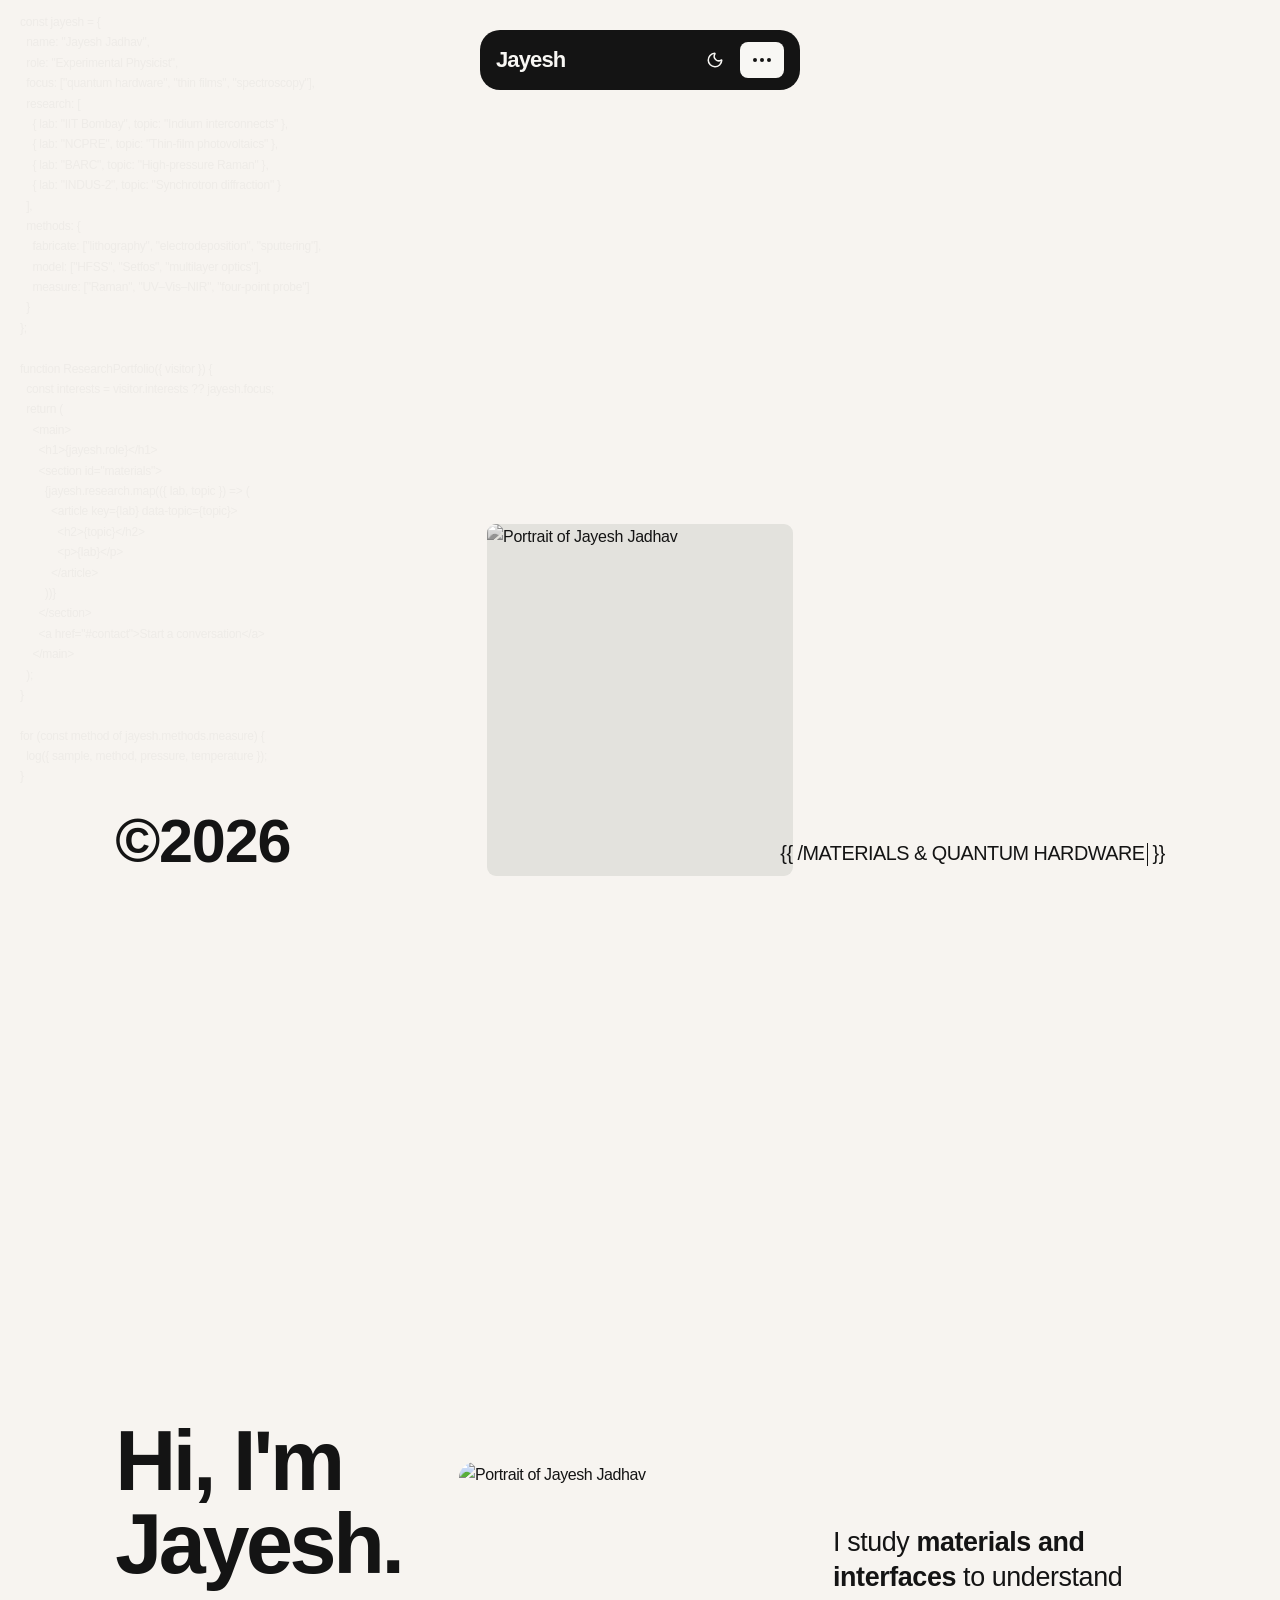
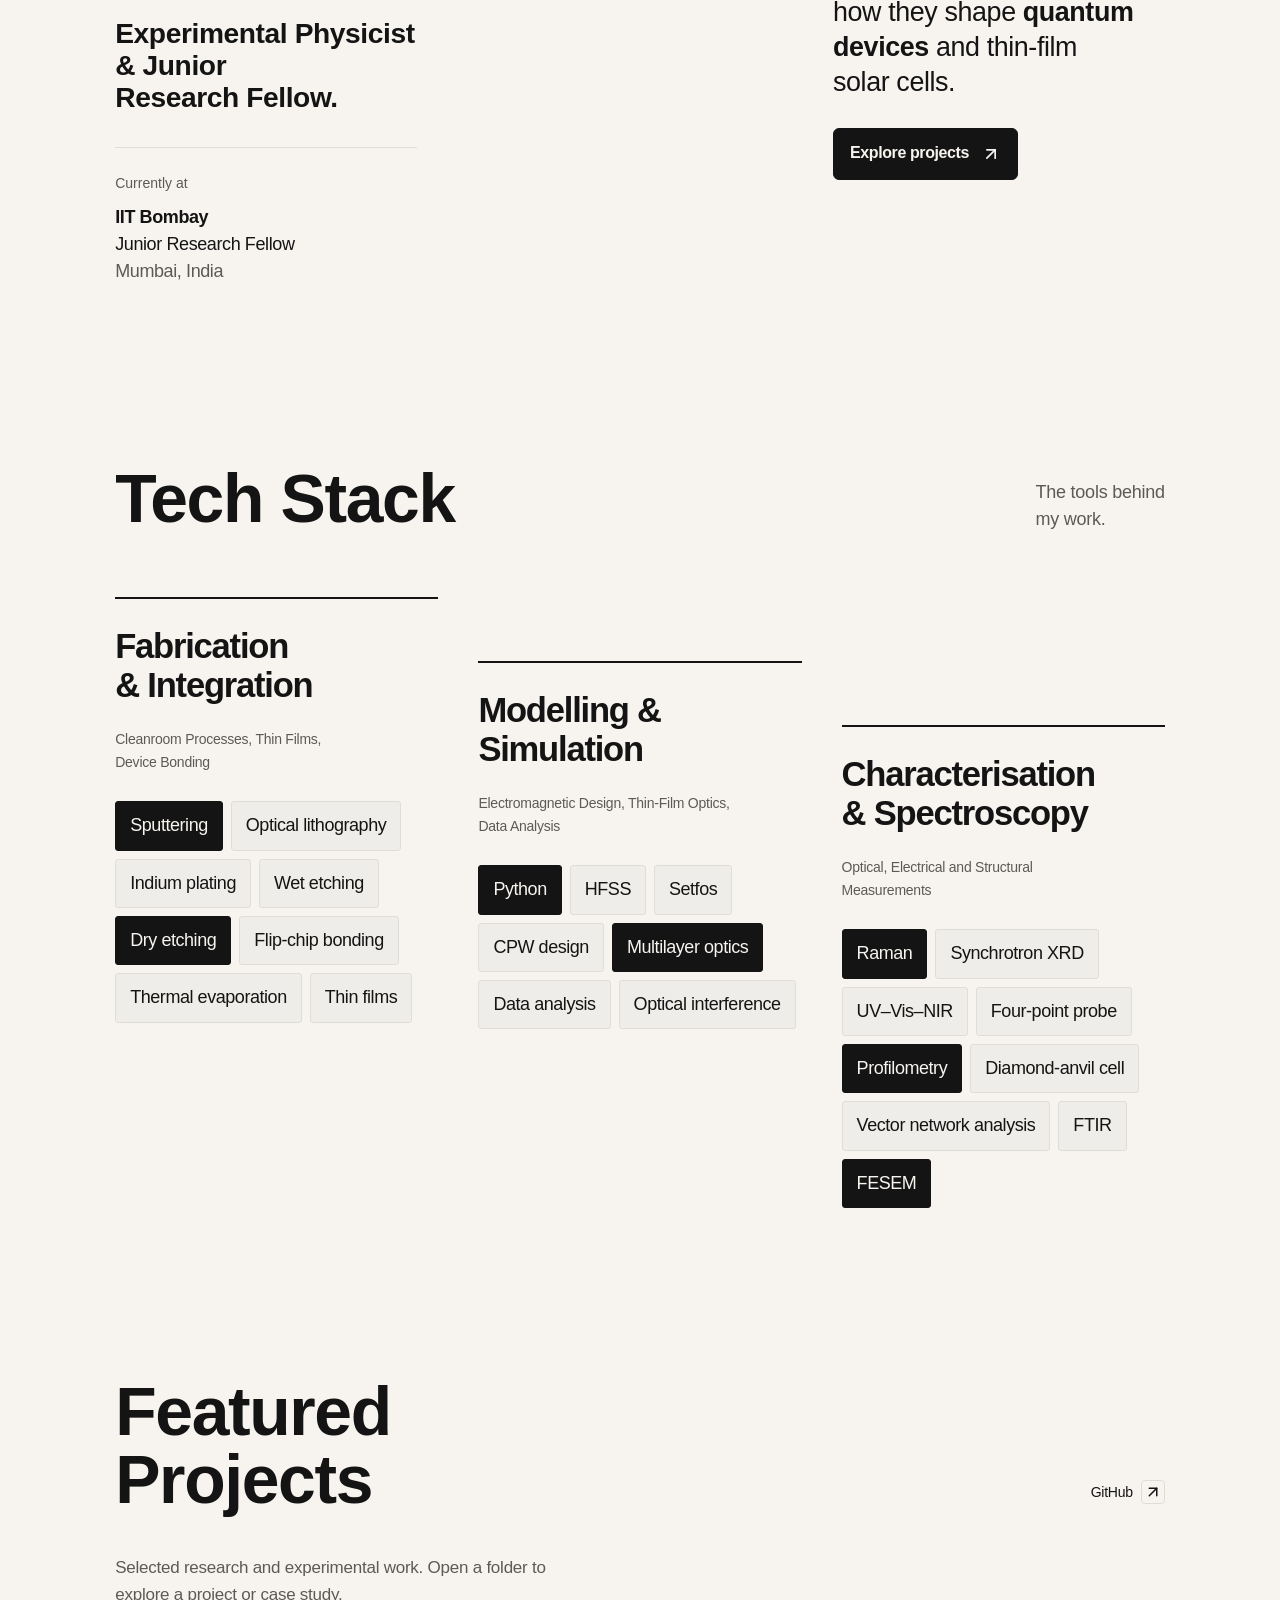
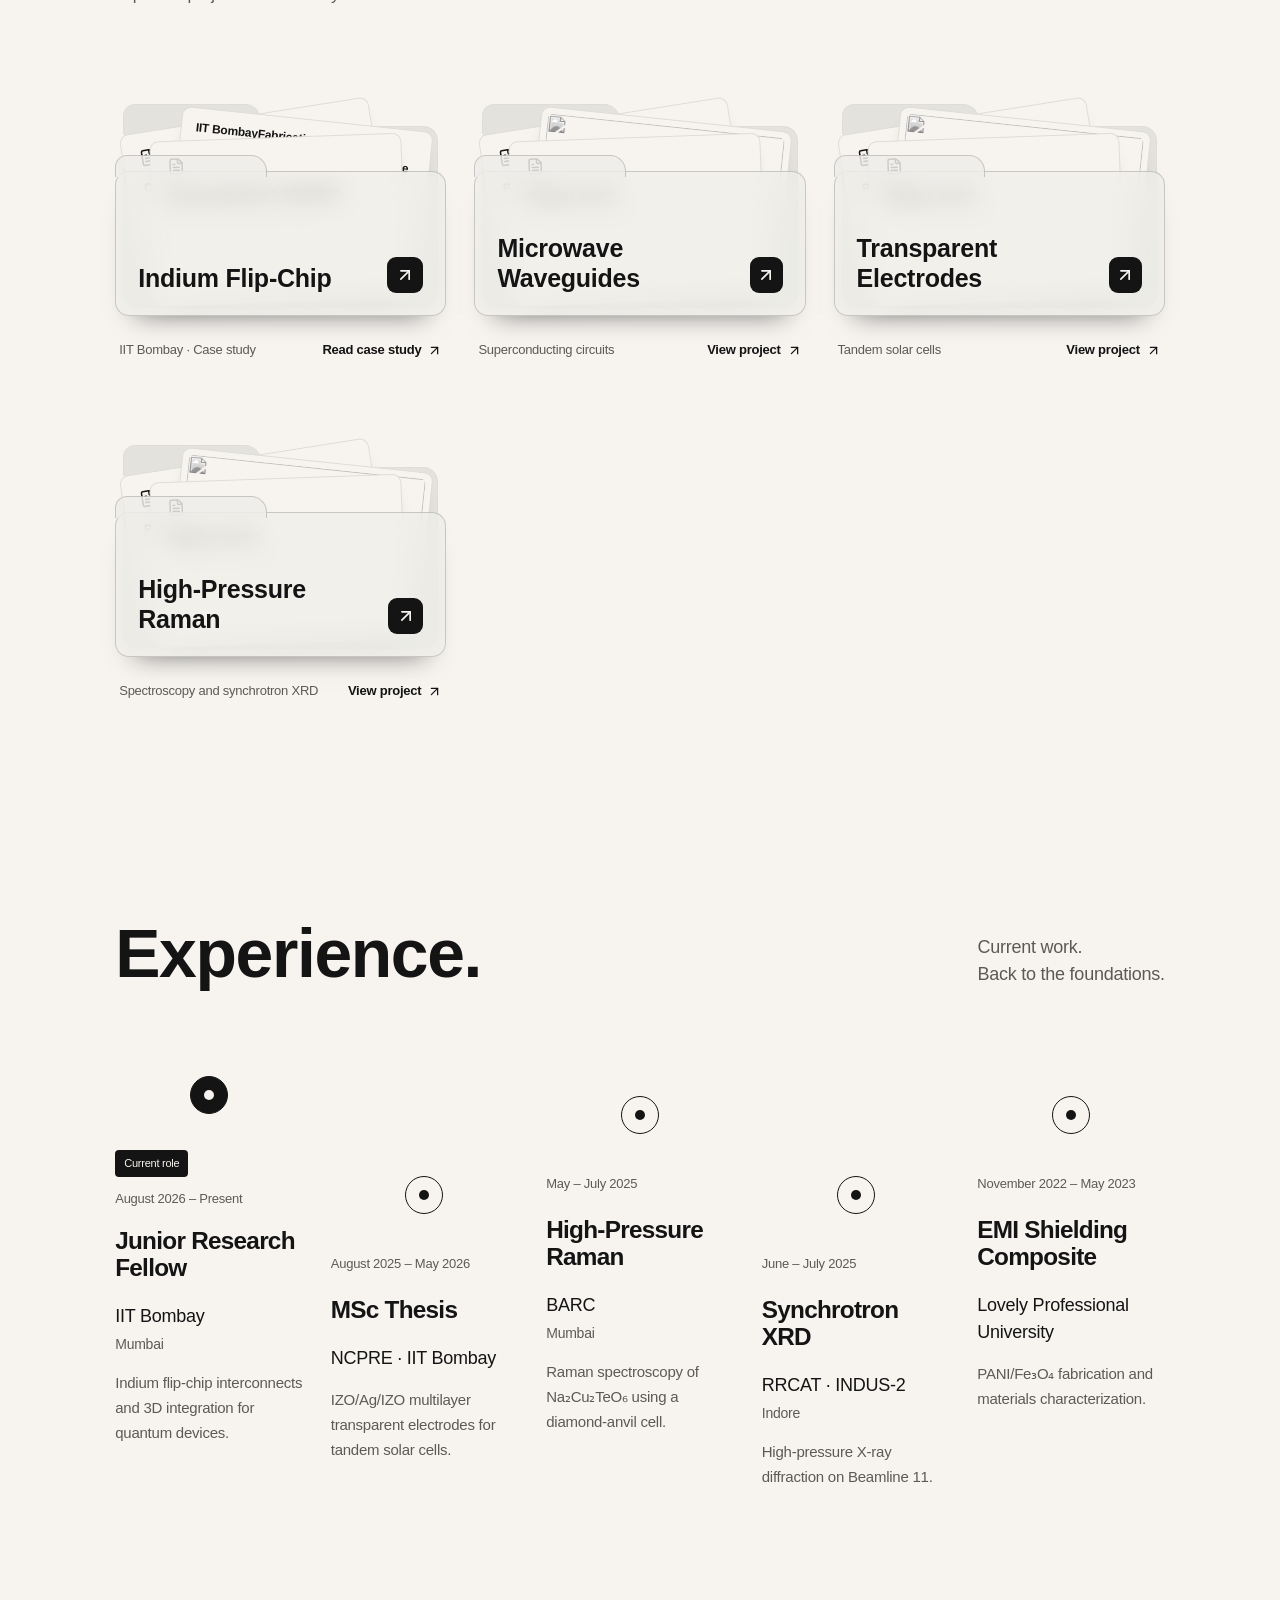
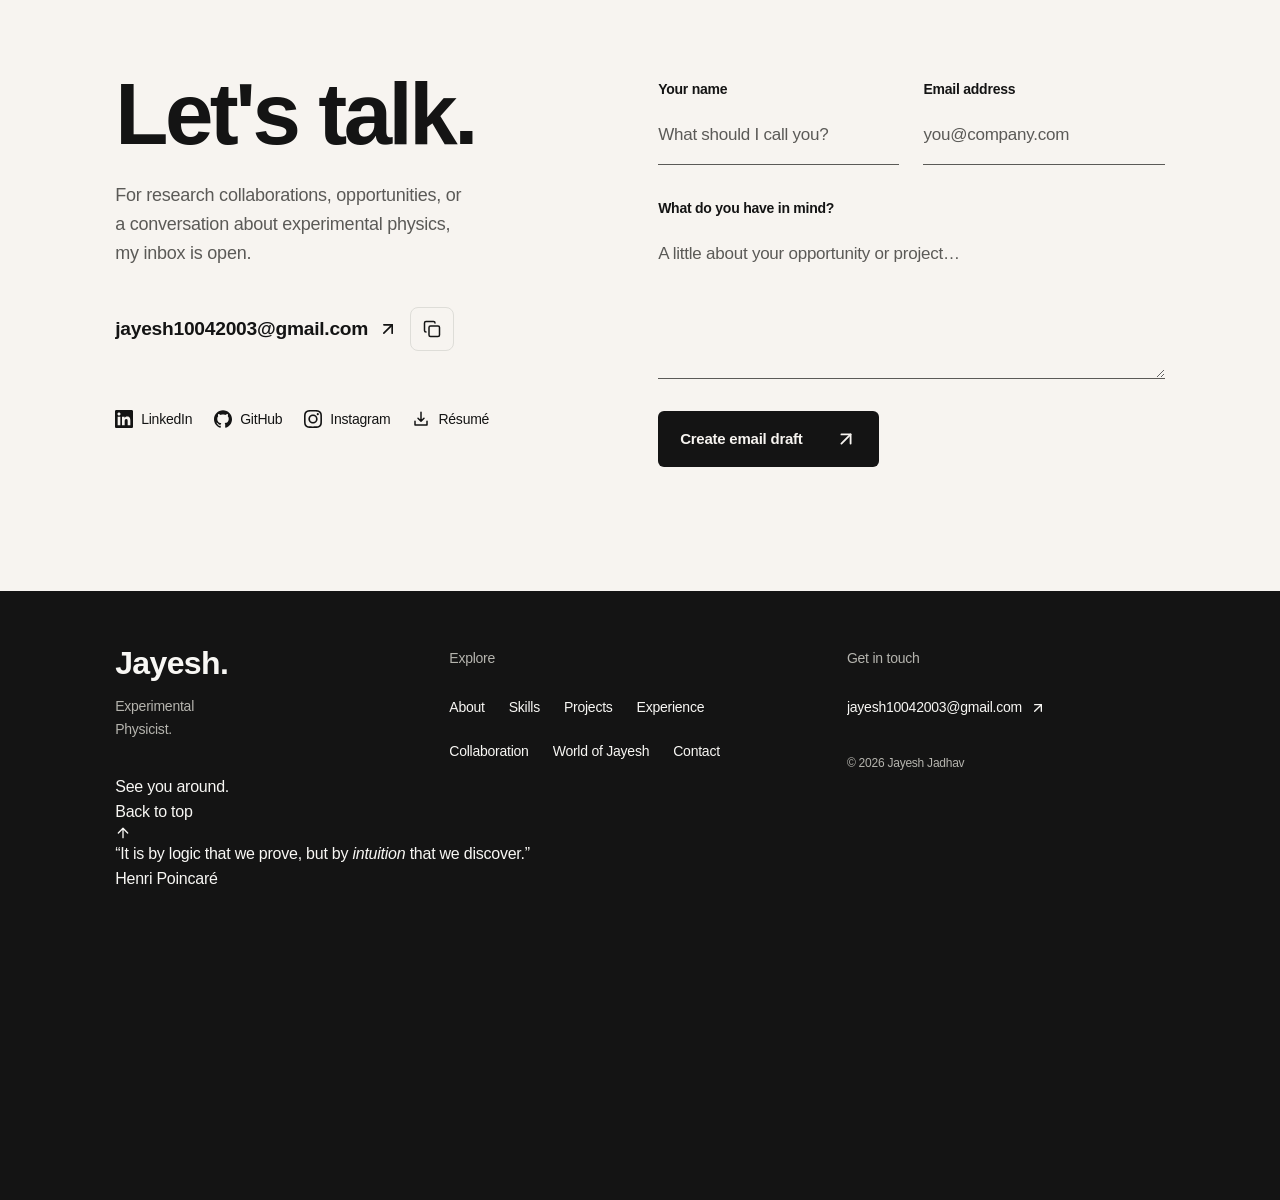
==== index.html @ 36b20504 "Align menu jumps with section content and repair moved links" ====
<!doctype html>
<html lang="en" class="fJfFLG_variable">
  <head>
    <meta charset="utf-8" />
    <meta
      name="viewport"
      content="width=device-width, initial-scale=1, viewport-fit=cover"
    />
    <meta
      name="description"
      content="Jayesh Jadhav, experimental physicist and Junior Research Fellow at IIT Bombay. Explore research in quantum hardware, thin films, and spectroscopy."
    />
    <meta property="og:type" content="website" />
    <meta
      property="og:url"
      content="https://portfolio-jayesh.github.io/"
    />
    <meta
      property="og:title"
      content="Jayesh Jadhav | Experimental Physicist"
    />
    <meta
      property="og:description"
      content="Research in quantum hardware, thin-film optics, and high-pressure spectroscopy."
    />
    <meta
      property="og:image"
      content="https://portfolio-jayesh.github.io/assets/social-cover.jpg"
    />
    <meta property="og:image:type" content="image/jpeg" />
    <meta property="og:image:width" content="1200" />
    <meta property="og:image:height" content="630" />
    <meta
      property="og:image:alt"
      content="Black-and-white portrait of Jayesh Jadhav, experimental physicist at IIT Bombay."
    />
    <meta name="twitter:card" content="summary_large_image" />
    <meta
      name="twitter:image"
      content="https://portfolio-jayesh.github.io/assets/social-cover.jpg"
    />
    <meta
      name="twitter:image:alt"
      content="Black-and-white portrait of Jayesh Jadhav, experimental physicist at IIT Bombay."
    />
    <title>Jayesh Jadhav | Experimental Physicist</title>
    <link rel="canonical" href="https://portfolio-jayesh.github.io/" />
    <link rel="icon" type="image/svg+xml" href="assets/favicon.svg" />
    <link
      rel="preload"
      href="assets/reference-fonts/237858b39a32779d-s.p.1ii7211jqpzi_.woff2"
      as="font"
      type="font/woff2"
      crossorigin
    />
    <link rel="preload" href="assets/jayesh-portrait.webp" as="image" />
    <link rel="stylesheet" href="styles.css" />
    <link rel="stylesheet" href="reference-projects.css" />
    <link rel="stylesheet" href="reference-crowd.css" />
    <link rel="stylesheet" href="reference-overrides.css" />
    <script>
      try {
        const theme =
          localStorage.getItem("portfolio-theme") ||
          localStorage.getItem("jayesh-portfolio-theme");
        if (theme === "dark") {
          document.documentElement.dataset.theme = "dark";
        }
      } catch {}
    </script>
    <script src="reference-shell.js" defer></script>
    <script src="reference-motion.js" defer></script>
    <script src="script.js" defer></script>
    <script src="reference-crowd.js" defer></script>
    <script src="reference-chat.js" defer></script>
  </head>
  <body
    ><div class="portfolio" id="top">
      <a class="skip-link" href="#main">Skip to content</a
      ><header class="site-header"
        ><div class="header-inner">
          <a class="wordmark" href="#about" aria-label="Jayesh Jadhav, home"
            ><span class="wordmark-text">Jayesh</span></a
          ><div class="header-actions">
            <button
              aria-label="Toggle dark mode"
              aria-pressed="false"
              class="wave-target icon-button theme-toggle"
              ><span
                class="wave-icon"
                aria-hidden="true"
                style="--wave-icon-size: 20px"
                ><span class="wave-icon-track"
                  ><span
                    ><svg
                      xmlns="http://www.w3.org/2000/svg"
                      width="18"
                      height="18"
                      viewbox="0 0 24 24"
                      fill="none"
                      stroke="currentColor"
                      stroke-width="2"
                      stroke-linecap="round"
                      stroke-linejoin="round"
                      class="lucide lucide-moon"
                      aria-hidden="true"
                    >
                      <path
                        d="M20.985 12.486a9 9 0 1 1-9.473-9.472c.405-.022.617.46.402.803a6 6 0 0 0 8.268 8.268c.344-.215.825-.004.803.401"
                      ></path></svg></span
                  ><span
                    ><svg
                      xmlns="http://www.w3.org/2000/svg"
                      width="18"
                      height="18"
                      viewbox="0 0 24 24"
                      fill="none"
                      stroke="currentColor"
                      stroke-width="2"
                      stroke-linecap="round"
                      stroke-linejoin="round"
                      class="lucide lucide-moon"
                      aria-hidden="true"
                    >
                      <path
                        d="M20.985 12.486a9 9 0 1 1-9.473-9.472c.405-.022.617.46.402.803a6 6 0 0 0 8.268 8.268c.344-.215.825-.004.803.401"
                      ></path></svg></span></span></span></button
            ><button
              type="button"
              class="icon-button nav-menu-trigger wave-target"
              aria-label="Navigation menu"
              aria-expanded="false"
              aria-controls="navigation-panel"
              aria-haspopup="dialog"
              ><span
                class="wave-icon"
                aria-hidden="true"
                style="--wave-icon-size: 24px"
                ><span class="wave-icon-track"
                  ><span
                    ><svg
                      xmlns="http://www.w3.org/2000/svg"
                      width="24"
                      height="24"
                      viewbox="0 0 24 24"
                      fill="none"
                      stroke="currentColor"
                      stroke-width="2"
                      stroke-linecap="round"
                      stroke-linejoin="round"
                      class="lucide lucide-ellipsis"
                      aria-hidden="true"
                    >
                      <circle cx="12" cy="12" r="1"></circle>
                      <circle cx="19" cy="12" r="1"></circle>
                      <circle cx="5" cy="12" r="1"></circle></svg></span
                  ><span
                    ><svg
                      xmlns="http://www.w3.org/2000/svg"
                      width="24"
                      height="24"
                      viewbox="0 0 24 24"
                      fill="none"
                      stroke="currentColor"
                      stroke-width="2"
                      stroke-linecap="round"
                      stroke-linejoin="round"
                      class="lucide lucide-ellipsis"
                      aria-hidden="true"
                    >
                      <circle cx="12" cy="12" r="1"></circle>
                      <circle cx="19" cy="12" r="1"></circle>
                      <circle
                        cx="5"
                        cy="12"
                        r="1"
                      ></circle></svg></span></span></span
            ></button>
          </div> </div></header
      ><dialog
        id="navigation-panel"
        class="nav-dialog"
        aria-label="Navigation menu"
        ><div class="nav-panel">
          <div class="nav-panel-top"
            ><button
              type="button"
              class="nav-panel-close"
              aria-label="Close navigation menu"
              ><span class="nav-menu-text"
                ><span class="sr-only">close</span
                ><span aria-hidden="true"
                  ><span class="nav-menu-piece">c</span
                  ><span class="nav-menu-piece">l</span
                  ><span class="nav-menu-piece">o</span
                  ><span class="nav-menu-piece">s</span
                  ><span class="nav-menu-piece">e</span></span
                ></span
              ><span class="nav-close-circle nav-menu-piece"
                ><svg
                  xmlns="http://www.w3.org/2000/svg"
                  width="23"
                  height="23"
                  viewbox="0 0 24 24"
                  fill="none"
                  stroke="currentColor"
                  stroke-width="2"
                  stroke-linecap="round"
                  stroke-linejoin="round"
                  class="lucide lucide-x"
                  aria-hidden="true"
                >
                  <path d="M18 6 6 18"></path>
                  <path d="m6 6 12 12"></path></svg></span></button
          ></div>
          <nav class="nav-panel-links" aria-label="Site navigation"
            ><div class="nav-menu-primary">
              <a href="#projects"
                ><span class="nav-menu-text"
                  ><span class="sr-only">Projects</span
                  ><span aria-hidden="true"
                    ><span class="nav-menu-piece">P</span
                    ><span class="nav-menu-piece">r</span
                    ><span class="nav-menu-piece">o</span
                    ><span class="nav-menu-piece">j</span
                    ><span class="nav-menu-piece">e</span
                    ><span class="nav-menu-piece">c</span
                    ><span class="nav-menu-piece">t</span
                    ><span class="nav-menu-piece">s</span></span
                  ></span
                ></a
              ><a href="#about" aria-current="location"
                ><span class="nav-menu-text"
                  ><span class="sr-only">About</span
                  ><span aria-hidden="true"
                    ><span class="nav-menu-piece">A</span
                    ><span class="nav-menu-piece">b</span
                    ><span class="nav-menu-piece">o</span
                    ><span class="nav-menu-piece">u</span
                    ><span class="nav-menu-piece">t</span></span
                  ></span
                ></a
              ><a href="#contact"
                ><span class="nav-menu-text"
                  ><span class="sr-only">Contact</span
                  ><span aria-hidden="true"
                    ><span class="nav-menu-piece">C</span
                    ><span class="nav-menu-piece">o</span
                    ><span class="nav-menu-piece">n</span
                    ><span class="nav-menu-piece">t</span
                    ><span class="nav-menu-piece">a</span
                    ><span class="nav-menu-piece">c</span
                    ><span class="nav-menu-piece">t</span></span
                  ></span
                ></a
              >
            </div>
            <div class="nav-menu-secondary">
              <a href="#skills"
                ><span class="nav-menu-text"
                  ><span class="sr-only">Skills</span
                  ><span aria-hidden="true"
                    ><span class="nav-menu-piece">S</span
                    ><span class="nav-menu-piece">k</span
                    ><span class="nav-menu-piece">i</span
                    ><span class="nav-menu-piece">l</span
                    ><span class="nav-menu-piece">l</span
                    ><span class="nav-menu-piece">s</span></span
                  ></span
                ></a
              ><a href="#experience"
                ><span class="nav-menu-text"
                  ><span class="sr-only">Experience</span
                  ><span aria-hidden="true"
                    ><span class="nav-menu-piece">E</span
                    ><span class="nav-menu-piece">x</span
                    ><span class="nav-menu-piece">p</span
                    ><span class="nav-menu-piece">e</span
                    ><span class="nav-menu-piece">r</span
                    ><span class="nav-menu-piece">i</span
                    ><span class="nav-menu-piece">e</span
                    ><span class="nav-menu-piece">n</span
                    ><span class="nav-menu-piece">c</span
                    ><span class="nav-menu-piece">e</span></span
                  ></span
                ></a
              ><a href="./research/"
                ><span class="nav-menu-text"
                  ><span class="sr-only">Collaboration</span
                  ><span aria-hidden="true"
                    ><span class="nav-menu-piece">C</span
                    ><span class="nav-menu-piece">o</span
                    ><span class="nav-menu-piece">l</span
                    ><span class="nav-menu-piece">l</span
                    ><span class="nav-menu-piece">a</span
                    ><span class="nav-menu-piece">b</span
                    ><span class="nav-menu-piece">o</span
                    ><span class="nav-menu-piece">r</span
                    ><span class="nav-menu-piece">a</span
                    ><span class="nav-menu-piece">t</span
                    ><span class="nav-menu-piece">i</span
                    ><span class="nav-menu-piece">o</span
                    ><span class="nav-menu-piece">n</span></span
                  ></span
                ></a
              ><a href="./world/"
                ><span class="nav-menu-text"
                  ><span class="sr-only">World of Jayesh</span
                  ><span aria-hidden="true"
                    ><span class="nav-menu-piece">W</span
                    ><span class="nav-menu-piece">o</span
                    ><span class="nav-menu-piece">r</span
                    ><span class="nav-menu-piece">l</span
                    ><span class="nav-menu-piece">d</span
                    ><span class="nav-menu-piece"> </span
                    ><span class="nav-menu-piece">o</span
                    ><span class="nav-menu-piece">f</span
                    ><span class="nav-menu-piece"> </span
                    ><span class="nav-menu-piece">J</span
                    ><span class="nav-menu-piece">a</span
                    ><span class="nav-menu-piece">y</span
                    ><span class="nav-menu-piece">e</span
                    ><span class="nav-menu-piece">s</span
                    ><span class="nav-menu-piece">h</span></span
                  ></span
                ></a
              >
            </div></nav
          ><div class="nav-panel-footer">
            <a class="nav-panel-email" href="mailto:jayesh10042003@gmail.com"
              ><span class="nav-menu-text"
                ><span class="sr-only">jayesh10042003@gmail.com</span
                ><span aria-hidden="true"
                  ><span class="nav-menu-piece">j</span
                  ><span class="nav-menu-piece">a</span
                  ><span class="nav-menu-piece">y</span
                  ><span class="nav-menu-piece">e</span
                  ><span class="nav-menu-piece">s</span
                  ><span class="nav-menu-piece">h</span
                  ><span class="nav-menu-piece">1</span
                  ><span class="nav-menu-piece">0</span
                  ><span class="nav-menu-piece">0</span
                  ><span class="nav-menu-piece">4</span
                  ><span class="nav-menu-piece">2</span
                  ><span class="nav-menu-piece">0</span
                  ><span class="nav-menu-piece">0</span
                  ><span class="nav-menu-piece">3</span
                  ><span class="nav-menu-piece">@</span
                  ><span class="nav-menu-piece">g</span
                  ><span class="nav-menu-piece">m</span
                  ><span class="nav-menu-piece">a</span
                  ><span class="nav-menu-piece">i</span
                  ><span class="nav-menu-piece">l</span
                  ><span class="nav-menu-piece">.</span
                  ><span class="nav-menu-piece">c</span
                  ><span class="nav-menu-piece">o</span
                  ><span class="nav-menu-piece">m</span></span
                ></span
              ></a
            ><div class="nav-panel-socials">
              <a
                class="nav-menu-piece"
                href="https://www.instagram.com/jayesh10042003/"
                aria-label="Instagram"
                target="_blank"
                rel="noopener noreferrer"
                ><svg
                  class="platform-logo"
                  viewbox="0 0 24 24"
                  width="18"
                  height="18"
                  fill="currentColor"
                  aria-hidden="true"
                  focusable="false"
                >
                  <path
                    d="M7.0301.084c-1.2768.0602-2.1487.264-2.911.5634-.7888.3075-1.4575.72-2.1228 1.3877-.6652.6677-1.075 1.3368-1.3802 2.127-.2954.7638-.4956 1.6365-.552 2.914-.0564 1.2775-.0689 1.6882-.0626 4.947.0062 3.2586.0206 3.6671.0825 4.9473.061 1.2765.264 2.1482.5635 2.9107.308.7889.72 1.4573 1.388 2.1228.6679.6655 1.3365 1.0743 2.1285 1.38.7632.295 1.6361.4961 2.9134.552 1.2773.056 1.6884.069 4.9462.0627 3.2578-.0062 3.668-.0207 4.9478-.0814 1.28-.0607 2.147-.2652 2.9098-.5633.7889-.3086 1.4578-.72 2.1228-1.3881.665-.6682 1.0745-1.3378 1.3795-2.1284.2957-.7632.4966-1.636.552-2.9124.056-1.2809.0692-1.6898.063-4.948-.0063-3.2583-.021-3.6668-.0817-4.9465-.0607-1.2797-.264-2.1487-.5633-2.9117-.3084-.7889-.72-1.4568-1.3876-2.1228C21.2982 1.33 20.628.9208 19.8378.6165 19.074.321 18.2017.1197 16.9244.0645 15.6471.0093 15.236-.005 11.977.0014 8.718.0076 8.31.0215 7.0301.0839m.1402 21.6932c-1.17-.0509-1.8053-.2453-2.2287-.408-.5606-.216-.96-.4771-1.3819-.895-.422-.4178-.6811-.8186-.9-1.378-.1644-.4234-.3624-1.058-.4171-2.228-.0595-1.2645-.072-1.6442-.079-4.848-.007-3.2037.0053-3.583.0607-4.848.05-1.169.2456-1.805.408-2.2282.216-.5613.4762-.96.895-1.3816.4188-.4217.8184-.6814 1.3783-.9003.423-.1651 1.0575-.3614 2.227-.4171 1.2655-.06 1.6447-.072 4.848-.079 3.2033-.007 3.5835.005 4.8495.0608 1.169.0508 1.8053.2445 2.228.408.5608.216.96.4754 1.3816.895.4217.4194.6816.8176.9005 1.3787.1653.4217.3617 1.056.4169 2.2263.0602 1.2655.0739 1.645.0796 4.848.0058 3.203-.0055 3.5834-.061 4.848-.051 1.17-.245 1.8055-.408 2.2294-.216.5604-.4763.96-.8954 1.3814-.419.4215-.8181.6811-1.3783.9-.4224.1649-1.0577.3617-2.2262.4174-1.2656.0595-1.6448.072-4.8493.079-3.2045.007-3.5825-.006-4.848-.0608M16.953 5.5864A1.44 1.44 0 1 0 18.39 4.144a1.44 1.44 0 0 0-1.437 1.4424M5.8385 12.012c.0067 3.4032 2.7706 6.1557 6.173 6.1493 3.4026-.0065 6.157-2.7701 6.1506-6.1733-.0065-3.4032-2.771-6.1565-6.174-6.1498-3.403.0067-6.156 2.771-6.1496 6.1738M8 12.0077a4 4 0 1 1 4.008 3.9921A3.9996 3.9996 0 0 1 8 12.0077"
                  ></path></svg></a
              ><a
                class="nav-menu-piece"
                href="https://github.com/portfolio-jayesh"
                aria-label="GitHub"
                target="_blank"
                rel="noopener noreferrer"
                ><svg
                  class="platform-logo"
                  viewbox="0 0 24 24"
                  width="18"
                  height="18"
                  fill="currentColor"
                  aria-hidden="true"
                  focusable="false"
                >
                  <path
                    d="M12 .297c-6.63 0-12 5.373-12 12 0 5.303 3.438 9.8 8.205 11.385.6.113.82-.258.82-.577 0-.285-.01-1.04-.015-2.04-3.338.724-4.042-1.61-4.042-1.61C4.422 18.07 3.633 17.7 3.633 17.7c-1.087-.744.084-.729.084-.729 1.205.084 1.838 1.236 1.838 1.236 1.07 1.835 2.809 1.305 3.495.998.108-.776.417-1.305.76-1.605-2.665-.3-5.466-1.332-5.466-5.93 0-1.31.465-2.38 1.235-3.22-.135-.303-.54-1.523.105-3.176 0 0 1.005-.322 3.3 1.23.96-.267 1.98-.399 3-.405 1.02.006 2.04.138 3 .405 2.28-1.552 3.285-1.23 3.285-1.23.645 1.653.24 2.873.12 3.176.765.84 1.23 1.91 1.23 3.22 0 4.61-2.805 5.625-5.475 5.92.42.36.81 1.096.81 2.22 0 1.606-.015 2.896-.015 3.286 0 .315.21.69.825.57C20.565 22.092 24 17.592 24 12.297c0-6.627-5.373-12-12-12"
                  ></path></svg></a
              ><a
                class="nav-menu-piece"
                href="assets/Jayesh_Jadhav_Resume.pdf"
                aria-label="Download résumé"
                download=""
                ><svg
                  class="platform-logo"
                  viewbox="0 0 24 24"
                  width="18"
                  height="18"
                  fill="none"
                  stroke="currentColor"
                  stroke-width="2"
                  stroke-linecap="round"
                  stroke-linejoin="round"
                  aria-hidden="true"
                >
                  <path d="M12 3v12m-4-4 4 4 4-4M4 15v5h16v-5"></path></svg></a
              ><a
                class="nav-menu-piece"
                href="https://www.linkedin.com/in/jayeshjadhaviitbphysics/"
                aria-label="LinkedIn"
                target="_blank"
                rel="noopener noreferrer"
                ><svg
                  class="platform-logo"
                  viewbox="0 0 24 24"
                  width="18"
                  height="18"
                  fill="currentColor"
                  aria-hidden="true"
                  focusable="false"
                >
                  <path
                    d="M20.447 20.452h-3.554v-5.569c0-1.328-.027-3.037-1.852-3.037-1.853 0-2.136 1.445-2.136 2.939v5.667H9.351V9h3.414v1.561h.046c.477-.9 1.637-1.85 3.37-1.85 3.601 0 4.267 2.37 4.267 5.455v6.286zM5.337 7.433c-1.144 0-2.063-.926-2.063-2.065 0-1.138.92-2.063 2.063-2.063 1.14 0 2.064.925 2.064 2.063 0 1.139-.925 2.065-2.064 2.065zm1.782 13.019H3.555V9h3.564v11.452zM22.225 0H1.771C.792 0 0 .774 0 1.729v20.542C0 23.227.792 24 1.771 24h20.451C23.2 24 24 23.227 24 22.271V1.729C24 .774 23.2 0 22.222 0h.003z"
                  ></path></svg
              ></a>
            </div>
          </div> </div></dialog
      ><main id="main"
        ><section id="about" class="about-section"
          ><div class="portrait-journey" aria-hidden="true"
            ><div class="portrait-sticky-stage"
              ><div class="portrait-card">
                <div class="portrait-face portrait-face-front"
                  ><img
                    alt=""
                    width="805"
                    height="1300"
                    decoding="async"
                    src="assets/jayesh-portrait.webp"
                /></div>
                <div class="portrait-face portrait-face-back"
                  ><img
                    alt=""
                    width="805"
                    height="1300"
                    decoding="async"
                    src="assets/jayesh-portrait.webp"
                /></div> </div></div
          ></div>
          <div class="hero wrap" data-sc-act="flow" data-hero-intro="pending">
            <noscript
              ><style>
                .hero[data-hero-intro="pending"] .hero-letter,
                .hero[data-hero-intro="pending"] .hero-code-mark svg {
                  opacity: 1 !important;
                }
              </style></noscript
            >
            <div
              class="glyph-background hero-code-background"
              data-slot="glyph-background"
              aria-hidden="true"
            >
              <pre class="glyph-code-fallback">
const jayesh = {
  name: "Jayesh Jadhav",
  role: "Experimental Physicist",
  focus: ["quantum hardware", "thin films", "spectroscopy"],
  research: [
    { lab: "IIT Bombay", topic: "Indium interconnects" },
    { lab: "NCPRE", topic: "Thin-film photovoltaics" },
    { lab: "BARC", topic: "High-pressure Raman" },
    { lab: "INDUS-2", topic: "Synchrotron diffraction" }
  ],
  methods: {
    fabricate: ["lithography", "electrodeposition", "sputtering"],
    model: ["HFSS", "Setfos", "multilayer optics"],
    measure: ["Raman", "UV–Vis–NIR", "four-point probe"]
  }
};

function ResearchPortfolio({ visitor }) {
  const interests = visitor.interests ?? jayesh.focus;
  return (
    &lt;main&gt;
      &lt;h1&gt;{jayesh.role}&lt;/h1&gt;
      &lt;section id="materials"&gt;
        {jayesh.research.map(({ lab, topic }) =&gt; (
          &lt;article key={lab} data-topic={topic}&gt;
            &lt;h2&gt;{topic}&lt;/h2&gt;
            &lt;p&gt;{lab}&lt;/p&gt;
          &lt;/article&gt;
        ))}
      &lt;/section&gt;
      &lt;a href="#contact"&gt;Start a conversation&lt;/a&gt;
    &lt;/main&gt;
  );
}

for (const method of jayesh.methods.measure) {
  log({ sample, method, pressure, temperature });
}
</pre
              >
              <canvas></canvas>
            </div>
            <a
              href="#biography"
              class="hero-portrait-link"
              aria-label="About Jayesh Jadhav"
              ><img
                alt="Portrait of Jayesh Jadhav"
                width="805"
                height="1300"
                decoding="async"
                src="assets/jayesh-portrait.webp" /></a
            ><div class="hero-heading-composition"
              ><h1
                class="hero-title hero-display-title"
                aria-label="Experimental Physicist"
              >
                <span class="title-line" aria-hidden="true"
                  ><span class="hero-word"
                    ><span
                      class="hero-code-open hero-code-mark"
                      aria-hidden="true"
                      ><svg
                        viewbox="20 0 110 160"
                        fill="none"
                        stroke="currentColor"
                        stroke-width="16"
                        stroke-linecap="square"
                        stroke-linejoin="miter"
                        focusable="false"
                      >
                        <path
                          class="hero-code-depth"
                          opacity=".16"
                          d="M105 30 48 80 105 130"
                          transform="translate(5 6)"
                        ></path>
                        <path d="M105 30 48 80 105 130"></path></svg></span
                    ><span class="hero-letter-window"
                      ><span class="hero-letter">E</span></span
                    ><span class="hero-letter-window"
                      ><span class="hero-letter">X</span></span
                    ><span class="hero-letter-window"
                      ><span class="hero-letter">P</span></span
                    ><span class="hero-letter-window"
                      ><span class="hero-letter">E</span></span
                    ><span class="hero-letter-window"
                      ><span class="hero-letter">R</span></span
                    ><span class="hero-letter-window"
                      ><span class="hero-letter">I</span></span
                    ><span class="hero-letter-window"
                      ><span class="hero-letter">M</span></span
                    ><span class="hero-letter-window"
                      ><span class="hero-letter">E</span></span
                    ><span class="hero-letter-window"
                      ><span class="hero-letter">N</span></span
                    ><span class="hero-letter-window"
                      ><span class="hero-letter">T</span></span
                    ><span class="hero-letter-window"
                      ><span class="hero-letter">A</span></span
                    ><span class="hero-letter-window"
                      ><span class="hero-letter">L</span></span
                    ></span
                  ></span
                ><span class="title-line" aria-hidden="true"
                  ><span class="hero-word"
                    ><span class="hero-letter-window"
                      ><span class="hero-letter">P</span></span
                    ><span class="hero-letter-window"
                      ><span class="hero-letter">H</span></span
                    ><span class="hero-letter-window"
                      ><span class="hero-letter">Y</span></span
                    ><span class="hero-letter-window"
                      ><span class="hero-letter">S</span></span
                    ><span class="hero-letter-window"
                      ><span class="hero-letter">I</span></span
                    ><span class="hero-letter-window"
                      ><span class="hero-letter">C</span></span
                    ><span class="hero-letter-window"
                      ><span class="hero-letter">I</span></span
                    ><span class="hero-letter-window"
                      ><span class="hero-letter">S</span></span
                    ><span class="hero-letter-window"
                      ><span class="hero-letter">T</span></span
                    ><span
                      class="hero-code-close hero-code-mark"
                      aria-hidden="true"
                      ><svg
                        viewbox="0 0 180 160"
                        fill="none"
                        stroke="currentColor"
                        stroke-width="16"
                        stroke-linecap="square"
                        stroke-linejoin="miter"
                        focusable="false"
                      >
                        <path
                          class="hero-code-depth"
                          opacity=".16"
                          d="M65 30 25 130M100 30 157 80 100 130"
                          transform="translate(5 6)"
                        ></path>
                        <path
                          d="M65 30 25 130M100 30 157 80 100 130"
                        ></path></svg></span></span
                ></span> </h1
            ></div>
            <div class="hero-footer">
              <span class="hero-year" data-current-year="">©2026</span
              ><span class="hero-focus"
                ><span class="terminal-text"
                  ><span aria-hidden="true">{{ </span
                  ><span>/MATERIALS &amp; QUANTUM HARDWARE</span
                  ><span class="terminal-caret" aria-hidden="true"></span
                  ><span aria-hidden="true"> }}</span></span
                ></span
              >
            </div>
          </div>
          <div
            id="biography"
            class="biography wrap measure-content"
            data-sc-act="flow"
          >
            <div class="bio-introduction">
              <h2
                >Hi, I'm<br />
                Jayesh.</h2
              >
              <p class="bio-role"
                >Experimental Physicist
                <span>&amp; Junior Research Fellow.</span></p
              >
              <div class="bio-current">
                <span>Currently at</span
                ><p
                  ><strong>IIT Bombay</strong><br />Junior Research Fellow<br /><span
                    >Mumbai, India</span
                  ></p
                >
              </div>
            </div>
            <figure class="bio-portrait"
              ><img
                alt="Portrait of Jayesh Jadhav"
                loading="lazy"
                width="805"
                height="1300"
                decoding="async"
                src="assets/jayesh-portrait.webp" /></figure
            ><div class="bio-description">
              <p class="bio-lead"
                >I study <strong>materials and interfaces</strong> to understand
                how they shape <strong>quantum devices</strong> and thin-film
                solar cells.</p
              >
              <div class="bio-actions"
                ><a class="bio-projects wave-target" href="#projects"
                  ><span class="wave-text"
                    ><span class="sr-only">Explore projects</span
                    ><span class="wave-words" aria-hidden="true"
                      ><span class="wave-window"
                        ><span class="wave-glyph" data-char="Explore"
                          >Explore</span
                        ></span
                      >
                      <span class="wave-window"
                        ><span class="wave-glyph" data-char="projects"
                          >projects</span
                        ></span
                      ></span
                    ></span
                  ><svg
                    xmlns="http://www.w3.org/2000/svg"
                    width="20"
                    height="20"
                    viewbox="0 0 24 24"
                    fill="none"
                    stroke="currentColor"
                    stroke-width="2"
                    stroke-linecap="round"
                    stroke-linejoin="round"
                    class="lucide lucide-arrow-up-right"
                    aria-hidden="true"
                  >
                    <path d="M7 7h10v10"></path>
                    <path d="M7 17 17 7"></path></svg></a
              ></div>
            </div> </div></section
        ><section
          id="skills"
          class="skills-section section-pad"
          data-sc-act="flow"
          ><div class="wrap">
            <div class="skills-heading" data-scroll-anchor>
              <h2>Tech Stack</h2>
              <p
                >The tools behind<br />
                my work.</p
              >
            </div>
            <div class="skills-specimens">
              <article
                class="skills-specimen"
                aria-labelledby="skills-fabrication"
                ><h3 id="skills-fabrication">Fabrication &amp; Integration</h3>
                <p class="skills-specimen-note"
                  >Cleanroom Processes, Thin Films, Device Bonding</p
                >
                <ul class="skills-type-mosaic">
                  <li>Sputtering</li>
                  <li>Optical lithography</li>
                  <li>Indium plating</li>
                  <li>Wet etching</li>
                  <li>Dry etching</li>
                  <li>Flip-chip bonding</li>
                  <li>Thermal evaporation</li>
                  <li>Thin films</li>
                </ul></article
              ><article
                class="skills-specimen"
                aria-labelledby="skills-modelling"
                ><h3 id="skills-modelling">Modelling &amp; Simulation</h3>
                <p class="skills-specimen-note"
                  >Electromagnetic Design, Thin-Film Optics, Data Analysis</p
                >
                <ul class="skills-type-mosaic">
                  <li>Python</li>
                  <li>HFSS</li>
                  <li>Setfos</li>
                  <li>CPW design</li>
                  <li>Multilayer optics</li>
                  <li>Data analysis</li>
                  <li>Optical interference</li>
                </ul></article
              ><article
                class="skills-specimen"
                aria-labelledby="skills-characterisation"
                ><h3 id="skills-characterisation"
                  >Characterisation &amp; Spectroscopy</h3
                >
                <p class="skills-specimen-note"
                  >Optical, Electrical and Structural Measurements</p
                >
                <ul class="skills-type-mosaic">
                  <li>Raman</li>
                  <li>Synchrotron XRD</li>
                  <li>UV–Vis–NIR</li>
                  <li>Four-point probe</li>
                  <li>Profilometry</li>
                  <li>Diamond-anvil cell</li>
                  <li>Vector network analysis</li>
                  <li>FTIR</li>
                  <li>FESEM</li>
                </ul></article
              >
            </div>
          </div></section
        ><section
          id="projects"
          class="projects-section wrap section-pad measure-content"
          data-sc-act="flow"
          ><noscript
            ><style>
              .project-folder-grid,
              .project-panel-toolbar {
                display: none !important;
              }
              @layer base {
                #project-details-panel[hidden],
                .project-study[hidden] {
                  display: block !important;
                }
              }
            </style></noscript
          >
          <div class="section-heading" data-scroll-anchor>
            <h2>Featured<br /> Projects</h2>
            <a
              href="https://github.com/portfolio-jayesh"
              target="_blank"
              rel="noopener noreferrer"
              class="text-link wave-target"
              ><span class="wave-text"
                ><span class="sr-only">GitHub</span
                ><span class="wave-words" aria-hidden="true"
                  ><span class="wave-window"
                    ><span class="wave-glyph" data-char="GitHub"
                      >GitHub</span
                    ></span
                  ></span
                ></span
              >
              <svg
                xmlns="http://www.w3.org/2000/svg"
                width="18"
                height="18"
                viewbox="0 0 24 24"
                fill="none"
                stroke="currentColor"
                stroke-width="2"
                stroke-linecap="round"
                stroke-linejoin="round"
                class="lucide lucide-arrow-up-right"
                aria-hidden="true"
              >
                <path d="M7 7h10v10"></path>
                <path d="M7 17 17 7"></path></svg
            ></a>
          </div>
          <p class="projects-intro"
            >Selected research and experimental work. Open a folder to explore a
            project or case study.</p
          >
          <div class="project-folder-grid">
            <button
              type="button"
              class="project-folder"
              data-folder-id="indium-case-study"
              aria-expanded="false"
              aria-controls="project-details-panel"
              ><span class="sr-only">Indium Flip-Chip</span
              ><span class="folder-scene" aria-hidden="true"
                ><span class="folder-back"></span
                ><span class="folder-paper folder-paper-back"
                  ><svg
                    xmlns="http://www.w3.org/2000/svg"
                    width="18"
                    height="18"
                    viewbox="0 0 24 24"
                    fill="none"
                    stroke="currentColor"
                    stroke-width="2"
                    stroke-linecap="round"
                    stroke-linejoin="round"
                    class="lucide lucide-file-text"
                    aria-hidden="true"
                  >
                    <path
                      d="M6 22a2 2 0 0 1-2-2V4a2 2 0 0 1 2-2h8a2.4 2.4 0 0 1 1.704.706l3.588 3.588A2.4 2.4 0 0 1 20 8v12a2 2 0 0 1-2 2z"
                    ></path>
                    <path d="M14 2v5a1 1 0 0 0 1 1h5"></path>
                    <path d="M10 9H8"></path>
                    <path d="M16 13H8"></path>
                    <path d="M16 17H8"></path></svg
                  ><span>Case study overview</span
                  ><span class="folder-paper-lines"></span></span
                ><span class="folder-paper folder-paper-preview"
                  ><span class="folder-case-preview"
                    ><span>IIT Bombay</span
                    ><strong>Fabrication to<br />flip-chip integration.</strong
                    ><span>Quantum hardware case study</span></span
                  ><span>Indium Flip-Chip</span></span
                ><span class="folder-paper folder-paper-front"
                  ><svg
                    xmlns="http://www.w3.org/2000/svg"
                    width="18"
                    height="18"
                    viewbox="0 0 24 24"
                    fill="none"
                    stroke="currentColor"
                    stroke-width="2"
                    stroke-linecap="round"
                    stroke-linejoin="round"
                    class="lucide lucide-file-text"
                    aria-hidden="true"
                  >
                    <path
                      d="M6 22a2 2 0 0 1-2-2V4a2 2 0 0 1 2-2h8a2.4 2.4 0 0 1 1.704.706l3.588 3.588A2.4 2.4 0 0 1 20 8v12a2 2 0 0 1-2 2z"
                    ></path>
                    <path d="M14 2v5a1 1 0 0 0 1 1h5"></path>
                    <path d="M10 9H8"></path>
                    <path d="M16 13H8"></path>
                    <path d="M16 17H8"></path></svg
                  ><span>Device fabrication &amp; integration</span
                  ><span class="folder-paper-lines"></span></span
                ><span class="folder-front"
                  ><span class="folder-front-title">Indium Flip-Chip</span
                  ><span class="folder-open-icon"
                    ><svg
                      xmlns="http://www.w3.org/2000/svg"
                      width="20"
                      height="20"
                      viewbox="0 0 24 24"
                      fill="none"
                      stroke="currentColor"
                      stroke-width="2"
                      stroke-linecap="round"
                      stroke-linejoin="round"
                      class="lucide lucide-arrow-up-right"
                      aria-hidden="true"
                    >
                      <path d="M7 7h10v10"></path>
                      <path d="M7 17 17 7"></path></svg></span></span></span
              ><span class="folder-caption"
                ><span>IIT Bombay · Case study</span
                ><span class="folder-caption-action"
                  >Read case study
                  <svg
                    xmlns="http://www.w3.org/2000/svg"
                    width="15"
                    height="15"
                    viewbox="0 0 24 24"
                    fill="none"
                    stroke="currentColor"
                    stroke-width="2"
                    stroke-linecap="round"
                    stroke-linejoin="round"
                    class="lucide lucide-arrow-up-right"
                    aria-hidden="true"
                  >
                    <path d="M7 7h10v10"></path>
                    <path d="M7 17 17 7"></path></svg></span></span></button
            ><button
              type="button"
              class="project-folder"
              data-folder-id="cpw"
              aria-expanded="false"
              aria-controls="project-details-panel"
              ><span class="sr-only">Microwave Waveguides</span
              ><span class="folder-scene" aria-hidden="true"
                ><span class="folder-back"></span
                ><span class="folder-paper folder-paper-back"
                  ><svg
                    xmlns="http://www.w3.org/2000/svg"
                    width="18"
                    height="18"
                    viewbox="0 0 24 24"
                    fill="none"
                    stroke="currentColor"
                    stroke-width="2"
                    stroke-linecap="round"
                    stroke-linejoin="round"
                    class="lucide lucide-file-text"
                    aria-hidden="true"
                  >
                    <path
                      d="M6 22a2 2 0 0 1-2-2V4a2 2 0 0 1 2-2h8a2.4 2.4 0 0 1 1.704.706l3.588 3.588A2.4 2.4 0 0 1 20 8v12a2 2 0 0 1-2 2z"
                    ></path>
                    <path d="M14 2v5a1 1 0 0 0 1 1h5"></path>
                    <path d="M10 9H8"></path>
                    <path d="M16 13H8"></path>
                    <path d="M16 17H8"></path></svg
                  ><span>Project overview</span
                  ><span class="folder-paper-lines"></span></span
                ><span class="folder-paper folder-paper-preview"
                  ><img
                    src="assets/cpw.webp"
                    alt=""
                    loading="lazy"
                    decoding="async"
                  /><span>Microwave Waveguides</span></span
                ><span class="folder-paper folder-paper-front"
                  ><svg
                    xmlns="http://www.w3.org/2000/svg"
                    width="18"
                    height="18"
                    viewbox="0 0 24 24"
                    fill="none"
                    stroke="currentColor"
                    stroke-width="2"
                    stroke-linecap="round"
                    stroke-linejoin="round"
                    class="lucide lucide-file-text"
                    aria-hidden="true"
                  >
                    <path
                      d="M6 22a2 2 0 0 1-2-2V4a2 2 0 0 1 2-2h8a2.4 2.4 0 0 1 1.704.706l3.588 3.588A2.4 2.4 0 0 1 20 8v12a2 2 0 0 1-2 2z"
                    ></path>
                    <path d="M14 2v5a1 1 0 0 0 1 1h5"></path>
                    <path d="M10 9H8"></path>
                    <path d="M16 13H8"></path>
                    <path d="M16 17H8"></path></svg
                  ><span>Details &amp; source</span
                  ><span class="folder-paper-lines"></span></span
                ><span class="folder-front"
                  ><span class="folder-front-title">Microwave Waveguides</span
                  ><span class="folder-open-icon"
                    ><svg
                      xmlns="http://www.w3.org/2000/svg"
                      width="20"
                      height="20"
                      viewbox="0 0 24 24"
                      fill="none"
                      stroke="currentColor"
                      stroke-width="2"
                      stroke-linecap="round"
                      stroke-linejoin="round"
                      class="lucide lucide-arrow-up-right"
                      aria-hidden="true"
                    >
                      <path d="M7 7h10v10"></path>
                      <path d="M7 17 17 7"></path></svg></span></span></span
              ><span class="folder-caption"
                ><span>Superconducting circuits</span
                ><span class="folder-caption-action"
                  >View project
                  <svg
                    xmlns="http://www.w3.org/2000/svg"
                    width="15"
                    height="15"
                    viewbox="0 0 24 24"
                    fill="none"
                    stroke="currentColor"
                    stroke-width="2"
                    stroke-linecap="round"
                    stroke-linejoin="round"
                    class="lucide lucide-arrow-up-right"
                    aria-hidden="true"
                  >
                    <path d="M7 7h10v10"></path>
                    <path d="M7 17 17 7"></path></svg></span></span></button
            ><button
              type="button"
              class="project-folder"
              data-folder-id="optics"
              aria-expanded="false"
              aria-controls="project-details-panel"
              ><span class="sr-only">Transparent Electrodes</span
              ><span class="folder-scene" aria-hidden="true"
                ><span class="folder-back"></span
                ><span class="folder-paper folder-paper-back"
                  ><svg
                    xmlns="http://www.w3.org/2000/svg"
                    width="18"
                    height="18"
                    viewbox="0 0 24 24"
                    fill="none"
                    stroke="currentColor"
                    stroke-width="2"
                    stroke-linecap="round"
                    stroke-linejoin="round"
                    class="lucide lucide-file-text"
                    aria-hidden="true"
                  >
                    <path
                      d="M6 22a2 2 0 0 1-2-2V4a2 2 0 0 1 2-2h8a2.4 2.4 0 0 1 1.704.706l3.588 3.588A2.4 2.4 0 0 1 20 8v12a2 2 0 0 1-2 2z"
                    ></path>
                    <path d="M14 2v5a1 1 0 0 0 1 1h5"></path>
                    <path d="M10 9H8"></path>
                    <path d="M16 13H8"></path>
                    <path d="M16 17H8"></path></svg
                  ><span>Project overview</span
                  ><span class="folder-paper-lines"></span></span
                ><span class="folder-paper folder-paper-preview"
                  ><img
                    src="assets/optics.webp"
                    alt=""
                    loading="lazy"
                    decoding="async"
                  /><span>Transparent Electrodes</span></span
                ><span class="folder-paper folder-paper-front"
                  ><svg
                    xmlns="http://www.w3.org/2000/svg"
                    width="18"
                    height="18"
                    viewbox="0 0 24 24"
                    fill="none"
                    stroke="currentColor"
                    stroke-width="2"
                    stroke-linecap="round"
                    stroke-linejoin="round"
                    class="lucide lucide-file-text"
                    aria-hidden="true"
                  >
                    <path
                      d="M6 22a2 2 0 0 1-2-2V4a2 2 0 0 1 2-2h8a2.4 2.4 0 0 1 1.704.706l3.588 3.588A2.4 2.4 0 0 1 20 8v12a2 2 0 0 1-2 2z"
                    ></path>
                    <path d="M14 2v5a1 1 0 0 0 1 1h5"></path>
                    <path d="M10 9H8"></path>
                    <path d="M16 13H8"></path>
                    <path d="M16 17H8"></path></svg
                  ><span>Details &amp; source</span
                  ><span class="folder-paper-lines"></span></span
                ><span class="folder-front"
                  ><span class="folder-front-title">Transparent Electrodes</span
                  ><span class="folder-open-icon"
                    ><svg
                      xmlns="http://www.w3.org/2000/svg"
                      width="20"
                      height="20"
                      viewbox="0 0 24 24"
                      fill="none"
                      stroke="currentColor"
                      stroke-width="2"
                      stroke-linecap="round"
                      stroke-linejoin="round"
                      class="lucide lucide-arrow-up-right"
                      aria-hidden="true"
                    >
                      <path d="M7 7h10v10"></path>
                      <path d="M7 17 17 7"></path></svg></span></span></span
              ><span class="folder-caption"
                ><span>Tandem solar cells</span
                ><span class="folder-caption-action"
                  >View project
                  <svg
                    xmlns="http://www.w3.org/2000/svg"
                    width="15"
                    height="15"
                    viewbox="0 0 24 24"
                    fill="none"
                    stroke="currentColor"
                    stroke-width="2"
                    stroke-linecap="round"
                    stroke-linejoin="round"
                    class="lucide lucide-arrow-up-right"
                    aria-hidden="true"
                  >
                    <path d="M7 7h10v10"></path>
                    <path d="M7 17 17 7"></path></svg></span></span></button
            ><button
              type="button"
              class="project-folder"
              data-folder-id="raman"
              aria-expanded="false"
              aria-controls="project-details-panel"
              ><span class="sr-only">High-Pressure Raman</span
              ><span class="folder-scene" aria-hidden="true"
                ><span class="folder-back"></span
                ><span class="folder-paper folder-paper-back"
                  ><svg
                    xmlns="http://www.w3.org/2000/svg"
                    width="18"
                    height="18"
                    viewbox="0 0 24 24"
                    fill="none"
                    stroke="currentColor"
                    stroke-width="2"
                    stroke-linecap="round"
                    stroke-linejoin="round"
                    class="lucide lucide-file-text"
                    aria-hidden="true"
                  >
                    <path
                      d="M6 22a2 2 0 0 1-2-2V4a2 2 0 0 1 2-2h8a2.4 2.4 0 0 1 1.704.706l3.588 3.588A2.4 2.4 0 0 1 20 8v12a2 2 0 0 1-2 2z"
                    ></path>
                    <path d="M14 2v5a1 1 0 0 0 1 1h5"></path>
                    <path d="M10 9H8"></path>
                    <path d="M16 13H8"></path>
                    <path d="M16 17H8"></path></svg
                  ><span>Project overview</span
                  ><span class="folder-paper-lines"></span></span
                ><span class="folder-paper folder-paper-preview"
                  ><img
                    src="assets/raman.svg"
                    alt=""
                    loading="lazy"
                    decoding="async"
                  /><span>High-Pressure Raman</span></span
                ><span class="folder-paper folder-paper-front"
                  ><svg
                    xmlns="http://www.w3.org/2000/svg"
                    width="18"
                    height="18"
                    viewbox="0 0 24 24"
                    fill="none"
                    stroke="currentColor"
                    stroke-width="2"
                    stroke-linecap="round"
                    stroke-linejoin="round"
                    class="lucide lucide-file-text"
                    aria-hidden="true"
                  >
                    <path
                      d="M6 22a2 2 0 0 1-2-2V4a2 2 0 0 1 2-2h8a2.4 2.4 0 0 1 1.704.706l3.588 3.588A2.4 2.4 0 0 1 20 8v12a2 2 0 0 1-2 2z"
                    ></path>
                    <path d="M14 2v5a1 1 0 0 0 1 1h5"></path>
                    <path d="M10 9H8"></path>
                    <path d="M16 13H8"></path>
                    <path d="M16 17H8"></path></svg
                  ><span>Details &amp; source</span
                  ><span class="folder-paper-lines"></span></span
                ><span class="folder-front"
                  ><span class="folder-front-title">High-Pressure Raman</span
                  ><span class="folder-open-icon"
                    ><svg
                      xmlns="http://www.w3.org/2000/svg"
                      width="20"
                      height="20"
                      viewbox="0 0 24 24"
                      fill="none"
                      stroke="currentColor"
                      stroke-width="2"
                      stroke-linecap="round"
                      stroke-linejoin="round"
                      class="lucide lucide-arrow-up-right"
                      aria-hidden="true"
                    >
                      <path d="M7 7h10v10"></path>
                      <path d="M7 17 17 7"></path></svg></span></span></span
              ><span class="folder-caption"
                ><span>Spectroscopy and synchrotron XRD</span
                ><span class="folder-caption-action"
                  >View project
                  <svg
                    xmlns="http://www.w3.org/2000/svg"
                    width="15"
                    height="15"
                    viewbox="0 0 24 24"
                    fill="none"
                    stroke="currentColor"
                    stroke-width="2"
                    stroke-linecap="round"
                    stroke-linejoin="round"
                    class="lucide lucide-arrow-up-right"
                    aria-hidden="true"
                  >
                    <path d="M7 7h10v10"></path>
                    <path d="M7 17 17 7"></path></svg></span></span
            ></button>
          </div>
          <div
            id="project-details-panel"
            class="project-details-panel"
            hidden=""
            tabindex="-1"
            role="region"
          >
            <div class="project-panel-toolbar">
              <span>Project details</span
              ><button
                aria-label="Close project details"
                class="wave-target icon-button"
                ><span
                  class="wave-icon"
                  aria-hidden="true"
                  style="--wave-icon-size: 20px"
                  ><span class="wave-icon-track"
                    ><span
                      ><svg
                        xmlns="http://www.w3.org/2000/svg"
                        width="20"
                        height="20"
                        viewbox="0 0 24 24"
                        fill="none"
                        stroke="currentColor"
                        stroke-width="2"
                        stroke-linecap="round"
                        stroke-linejoin="round"
                        class="lucide lucide-x"
                        aria-hidden="true"
                      >
                        <path d="M18 6 6 18"></path>
                        <path d="m6 6 12 12"></path></svg></span
                    ><span
                      ><svg
                        xmlns="http://www.w3.org/2000/svg"
                        width="20"
                        height="20"
                        viewbox="0 0 24 24"
                        fill="none"
                        stroke="currentColor"
                        stroke-width="2"
                        stroke-linecap="round"
                        stroke-linejoin="round"
                        class="lucide lucide-x"
                        aria-hidden="true"
                      >
                        <path d="M18 6 6 18"></path>
                        <path d="m6 6 12 12"></path></svg></span></span></span
              ></button>
            </div>
            <div class="project-studies">
              <article
                hidden=""
                class="project-study indium-case-study"
                aria-labelledby="indium-case-study-title"
                ><div class="case-study-overview study-content">
                  <h3 id="indium-case-study-title"
                    >Indium micro-bumps for qubit–readout integration</h3
                  >
                  <p class="project-category"
                    >IIT Bombay · Quantum hardware case study</p
                  >
                  <p class="case-study-summary"
                    >Fabricating microscopic metal connections to join
                    quantum-device chips while preserving the integrity of their
                    electrical interfaces.</p
                  >
                  <dl class="case-study-facts">
                    <div>
                      <dt>Role</dt>
                      <dd>Junior Research Fellow</dd>
                    </div>
                    <div>
                      <dt>Focus</dt>
                      <dd>3D quantum-device integration</dd>
                    </div>
                    <div>
                      <dt>Methods</dt>
                      <dd>Lithography · sputtering · electroplating</dd>
                    </div>
                    <div>
                      <dt>Lab</dt>
                      <dd>IIT Bombay</dd>
                    </div>
                  </dl>
                  <p class="case-study-privacy"
                    >Ongoing work on flip-chip interconnects and cleanroom
                    fabrication at IIT Bombay.</p
                  >
                </div>
                <div class="case-study-narrative">
                  <section
                    class="case-study-section"
                    aria-labelledby="indium-challenge-title"
                    ><h4 id="indium-challenge-title">The challenge</h4>
                    <p
                      >Chips in a quantum device need to exchange signals. I
                      develop small indium interconnects to join the chips at
                      their interfaces.</p
                    ></section
                  ><section
                    class="case-study-section"
                    aria-labelledby="indium-delivery-title"
                    ><h4 id="indium-delivery-title">My approach</h4>
                    <ol class="case-study-delivery">
                      <li>
                        <h5>Prepare the interfaces</h5>
                        <p
                          >Prepare wafers and seed layers using cleanroom
                          fabrication and sputtering.</p
                        >
                      </li>
                      <li>
                        <h5>Pattern the device</h5>
                        <p
                          >Define bump locations with optical lithography and
                          use wet or dry etching where needed.</p
                        >
                      </li>
                      <li>
                        <h5>Fabricate indium bumps</h5>
                        <p
                          >Use indium electroplating to develop micro-bumps for
                          the interconnects.</p
                        >
                      </li>
                      <li>
                        <h5>Integrate the chips</h5>
                        <p
                          >Develop the architecture for flip-chip bonding and 3D
                          quantum-device integration.</p
                        >
                      </li>
                    </ol></section
                  ><section
                    class="case-study-section"
                    aria-labelledby="indium-impact-title"
                    ><h4 id="indium-impact-title">The integration goal</h4>
                    <p
                      >Bring separate qubit and readout chips together in a
                      compact 3D architecture.</p
                    >
                    <div
                      class="case-study-impact"
                      role="group"
                      aria-label="Integration steps from microfabrication to bonding"
                    >
                      <dl>
                        <dt>Fabricate</dt>
                        <dd>Indium bumps</dd>
                      </dl>
                      <svg
                        xmlns="http://www.w3.org/2000/svg"
                        width="24"
                        height="24"
                        viewbox="0 0 24 24"
                        fill="none"
                        stroke="currentColor"
                        stroke-width="2"
                        stroke-linecap="round"
                        stroke-linejoin="round"
                        class="lucide lucide-arrow-right"
                        aria-hidden="true"
                      >
                        <path d="M5 12h14"></path>
                        <path d="m12 5 7 7-7 7"></path></svg
                      ><dl>
                        <dt>Integrate</dt>
                        <dd>Flip-chip</dd>
                      </dl>
                    </div>
                    <p class="case-study-estimate"
                      >The current focus is developing the fabrication and
                      integration process.</p
                    ></section
                  >
                </div></article
              ><article
                hidden=""
                class="project-study study-cpw waveguide-act"
                aria-labelledby="cpw-title"
                ><a
                  class="project-image-link"
                  href="assets/cpw.webp"
                  target="_blank"
                  rel="noopener noreferrer"
                  aria-label="Open Microwave Waveguides illustration"
                  ><figure class="project-image image-cpw"
                    ><img
                      src="assets/cpw.webp"
                      alt="Coplanar waveguide schematic showing a signal line between two ground planes"
                      loading="lazy"
                      decoding="async" /><span
                      class="image-action"
                      aria-hidden="true"
                      ><svg
                        xmlns="http://www.w3.org/2000/svg"
                        width="24"
                        height="24"
                        viewbox="0 0 24 24"
                        fill="none"
                        stroke="currentColor"
                        stroke-width="2"
                        stroke-linecap="round"
                        stroke-linejoin="round"
                        class="lucide lucide-arrow-up-right"
                        aria-hidden="true"
                      >
                        <path d="M7 7h10v10"></path>
                        <path d="M7 17 17 7"></path></svg></span></figure></a
                ><div class="study-content">
                  <h3 id="cpw-title"
                    >Superconducting CPW microwave structures</h3
                  >
                  <p class="project-category">Superconducting circuits</p>
                  <details open="" class="project-details waveguide-detail"
                    ><summary class="wave-target"
                      ><span class="wave-text"
                        ><span class="sr-only">Inside the waveguide</span
                        ><span class="wave-words" aria-hidden="true"
                          ><span class="wave-window"
                            ><span class="wave-glyph" data-char="Inside"
                              >Inside</span
                            ></span
                          >
                          <span class="wave-window"
                            ><span class="wave-glyph" data-char="the"
                              >the</span
                            ></span
                          >
                          <span class="wave-window"
                            ><span class="wave-glyph" data-char="waveguide"
                              >waveguide</span
                            ></span
                          ></span
                        ></span
                      >
                      <svg
                        xmlns="http://www.w3.org/2000/svg"
                        width="18"
                        height="18"
                        viewbox="0 0 24 24"
                        fill="none"
                        stroke="currentColor"
                        stroke-width="2"
                        stroke-linecap="round"
                        stroke-linejoin="round"
                        class="lucide lucide-chevron-down"
                        aria-hidden="true"
                      >
                        <path d="m6 9 6 6 6-6"></path></svg></summary
                    ><p class="study-outcome"
                      >Approximately 50 Ω design target</p
                    >
                    <div class="stack-list">
                      <span>HFSS</span><span>CPW design</span><span>TiN</span
                      ><span>Kinetic inductance</span>
                    </div>
                    <details
                      open=""
                      class="project-details architecture-disclosure"
                      ><summary class="wave-target"
                        ><span class="wave-text"
                          ><span class="sr-only">Explore the model</span
                          ><span class="wave-words" aria-hidden="true"
                            ><span class="wave-window"
                              ><span class="wave-glyph" data-char="Explore"
                                >Explore</span
                              ></span
                            >
                            <span class="wave-window"
                              ><span class="wave-glyph" data-char="the"
                                >the</span
                              ></span
                            >
                            <span class="wave-window"
                              ><span class="wave-glyph" data-char="model"
                                >model</span
                              ></span
                            ></span
                          ></span
                        >
                        <svg
                          xmlns="http://www.w3.org/2000/svg"
                          width="18"
                          height="18"
                          viewbox="0 0 24 24"
                          fill="none"
                          stroke="currentColor"
                          stroke-width="2"
                          stroke-linecap="round"
                          stroke-linejoin="round"
                          class="lucide lucide-chevron-down"
                          aria-hidden="true"
                        >
                          <path d="m6 9 6 6 6-6"></path></svg></summary
                      ><div class="architecture-exhibit" data-route="csv">
                        <div
                          class="route-switch"
                          role="group"
                          aria-label="Explore the CPW model"
                        >
                          <button
                            aria-pressed="true"
                            class="wave-target"
                            type="button"
                            data-model="geometry"
                            ><svg
                              xmlns="http://www.w3.org/2000/svg"
                              width="16"
                              height="16"
                              viewbox="0 0 24 24"
                              fill="none"
                              stroke="currentColor"
                              stroke-width="2"
                              stroke-linecap="round"
                              stroke-linejoin="round"
                              class="lucide lucide-file-spreadsheet"
                              aria-hidden="true"
                            >
                              <path
                                d="M6 22a2 2 0 0 1-2-2V4a2 2 0 0 1 2-2h8a2.4 2.4 0 0 1 1.704.706l3.588 3.588A2.4 2.4 0 0 1 20 8v12a2 2 0 0 1-2 2z"
                              ></path>
                              <path d="M14 2v5a1 1 0 0 0 1 1h5"></path>
                              <path d="M8 13h2"></path>
                              <path d="M14 13h2"></path>
                              <path d="M8 17h2"></path>
                              <path d="M14 17h2"></path></svg
                            ><span class="wave-text"
                              ><span class="sr-only">Geometry</span
                              ><span class="wave-words" aria-hidden="true"
                                ><span class="wave-window"
                                  ><span class="wave-glyph" data-char="Geometry"
                                    >Geometry</span
                                  ></span
                                ></span
                              ></span
                            ></button
                          ><button
                            aria-pressed="false"
                            class="wave-target"
                            type="button"
                            data-model="material"
                            ><svg
                              xmlns="http://www.w3.org/2000/svg"
                              width="16"
                              height="16"
                              viewbox="0 0 24 24"
                              fill="none"
                              stroke="currentColor"
                              stroke-width="2"
                              stroke-linecap="round"
                              stroke-linejoin="round"
                              class="lucide lucide-file-text"
                              aria-hidden="true"
                            >
                              <path
                                d="M6 22a2 2 0 0 1-2-2V4a2 2 0 0 1 2-2h8a2.4 2.4 0 0 1 1.704.706l3.588 3.588A2.4 2.4 0 0 1 20 8v12a2 2 0 0 1-2 2z"
                              ></path>
                              <path d="M14 2v5a1 1 0 0 0 1 1h5"></path>
                              <path d="M10 9H8"></path>
                              <path d="M16 13H8"></path>
                              <path d="M16 17H8"></path></svg
                            ><span class="wave-text"
                              ><span class="sr-only">Material</span
                              ><span class="wave-words" aria-hidden="true"
                                ><span class="wave-window"
                                  ><span class="wave-glyph" data-char="Material"
                                    >Material</span
                                  ></span
                                ></span
                              ></span
                            ></button
                          >
                        </div>
                        <div class="routing-diagram">
                          <div class="diagram-input">
                            <svg
                              xmlns="http://www.w3.org/2000/svg"
                              width="20"
                              height="20"
                              viewbox="0 0 24 24"
                              fill="none"
                              stroke="currentColor"
                              stroke-width="2"
                              stroke-linecap="round"
                              stroke-linejoin="round"
                              class="lucide lucide-file-spreadsheet"
                              aria-hidden="true"
                            >
                              <path
                                d="M6 22a2 2 0 0 1-2-2V4a2 2 0 0 1 2-2h8a2.4 2.4 0 0 1 1.704.706l3.588 3.588A2.4 2.4 0 0 1 20 8v12a2 2 0 0 1-2 2z"
                              ></path>
                              <path d="M14 2v5a1 1 0 0 0 1 1h5"></path>
                              <path d="M8 13h2"></path>
                              <path d="M14 13h2"></path>
                              <path d="M8 17h2"></path>
                              <path d="M14 17h2"></path></svg
                            ><span>CPW geometry</span>
                          </div>
                          <div class="diagram-stem" aria-hidden="true"></div>
                          <div class="router-node">
                            <svg
                              xmlns="http://www.w3.org/2000/svg"
                              width="20"
                              height="20"
                              viewbox="0 0 24 24"
                              fill="none"
                              stroke="currentColor"
                              stroke-width="2"
                              stroke-linecap="round"
                              stroke-linejoin="round"
                              class="lucide lucide-workflow"
                              aria-hidden="true"
                            >
                              <rect
                                width="8"
                                height="8"
                                x="3"
                                y="3"
                                rx="2"
                              ></rect>
                              <path d="M7 11v4a2 2 0 0 0 2 2h4"></path>
                              <rect
                                width="8"
                                height="8"
                                x="13"
                                y="13"
                                rx="2"
                              ></rect></svg
                            ><div>
                              <strong>HFSS</strong
                              ><span>Electromagnetic model</span>
                            </div>
                          </div>
                          <svg
                            class="route-lines"
                            viewbox="0 0 480 80"
                            fill="none"
                            preserveaspectratio="none"
                            aria-hidden="true"
                          >
                            <path
                              class="route-line-base"
                              d="M240 0V30Q240 42 228 42H108Q96 42 96 54V80M240 30Q240 42 252 42H372Q384 42 384 54V80"
                            ></path>
                            <path
                              class="route-line-active route-csv"
                              d="M240 0V30Q240 42 228 42H108Q96 42 96 54V80"
                            ></path>
                            <path
                              class="route-line-active route-pdf"
                              d="M240 0V30Q240 42 252 42H372Q384 42 384 54V80"
                            ></path></svg
                          ><div class="engine-columns">
                            <div class="engine-node engine-active">
                              <svg
                                xmlns="http://www.w3.org/2000/svg"
                                width="22"
                                height="22"
                                viewbox="0 0 24 24"
                                fill="none"
                                stroke="currentColor"
                                stroke-width="2"
                                stroke-linecap="round"
                                stroke-linejoin="round"
                                class="lucide lucide-braces"
                                aria-hidden="true"
                              >
                                <path
                                  d="M8 3H7a2 2 0 0 0-2 2v5a2 2 0 0 1-2 2 2 2 0 0 1 2 2v5c0 1.1.9 2 2 2h1"
                                ></path>
                                <path
                                  d="M16 21h1a2 2 0 0 0 2-2v-5c0-1.1.9-2 2-2a2 2 0 0 1-2-2V5a2 2 0 0 0-2-2h-1"
                                ></path></svg
                              ><strong>Geometry</strong
                              ><span>Characteristic impedance</span>
                            </div>
                            <div class="engine-node">
                              <svg
                                xmlns="http://www.w3.org/2000/svg"
                                width="22"
                                height="22"
                                viewbox="0 0 24 24"
                                fill="none"
                                stroke="currentColor"
                                stroke-width="2"
                                stroke-linecap="round"
                                stroke-linejoin="round"
                                class="lucide lucide-database"
                                aria-hidden="true"
                              >
                                <ellipse cx="12" cy="5" rx="9" ry="3"></ellipse>
                                <path d="M3 5V19A9 3 0 0 0 21 19V5"></path>
                                <path d="M3 12A9 3 0 0 0 21 12"></path></svg
                              ><strong>Material</strong
                              ><span>Superconducting surface impedance</span>
                            </div>
                          </div>
                        </div>
                        <div class="route-explanation" aria-live="polite">
                          <svg
                            xmlns="http://www.w3.org/2000/svg"
                            width="17"
                            height="17"
                            viewbox="0 0 24 24"
                            fill="none"
                            stroke="currentColor"
                            stroke-width="2"
                            stroke-linecap="round"
                            stroke-linejoin="round"
                            class="lucide lucide-arrow-right"
                            aria-hidden="true"
                          >
                            <path d="M5 12h14"></path>
                            <path d="m12 5 7 7-7 7"></path></svg
                          ><p
                            >Signal trace and gap dimensions set the
                            characteristic impedance.</p
                          >
                        </div>
                      </div></details
                    ><div class="detail-body">
                      <p
                        >Microwave signals are used to interact with
                        superconducting quantum devices. I model how circuit
                        geometry and material properties influence
                        transmission.</p
                      >
                      <p
                        >I use HFSS electromagnetic models to study coplanar
                        waveguide geometry, TiN films, and superconducting
                        surface impedance.</p
                      >
                    </div></details
                  >
                </div></article
              ><article
                hidden=""
                class="project-study study-optics"
                aria-labelledby="optics-title"
                ><a
                  class="project-image-link"
                  href="assets/optics.webp"
                  target="_blank"
                  rel="noopener noreferrer"
                  aria-label="Open Transparent Electrodes illustration"
                  ><figure class="project-image image-optics"
                    ><img
                      src="assets/optics.webp"
                      alt="Concept illustration of optically active multilayer thin films"
                      loading="lazy"
                      decoding="async" /><span
                      class="image-action"
                      aria-hidden="true"
                      ><svg
                        xmlns="http://www.w3.org/2000/svg"
                        width="24"
                        height="24"
                        viewbox="0 0 24 24"
                        fill="none"
                        stroke="currentColor"
                        stroke-width="2"
                        stroke-linecap="round"
                        stroke-linejoin="round"
                        class="lucide lucide-arrow-up-right"
                        aria-hidden="true"
                      >
                        <path d="M7 7h10v10"></path>
                        <path d="M7 17 17 7"></path></svg></span></figure></a
                ><div class="study-content">
                  <h3 id="optics-title"
                    >IZO/Ag/IZO transparent electrodes for tandem solar
                    cells</h3
                  >
                  <p class="project-category">Tandem solar cells</p>
                  <details open="" class="project-details"
                    ><summary class="wave-target"
                      ><span class="wave-text"
                        ><span class="sr-only">Project details</span
                        ><span class="wave-words" aria-hidden="true"
                          ><span class="wave-window"
                            ><span class="wave-glyph" data-char="Project"
                              >Project</span
                            ></span
                          >
                          <span class="wave-window"
                            ><span class="wave-glyph" data-char="details"
                              >details</span
                            ></span
                          ></span
                        ></span
                      >
                      <svg
                        xmlns="http://www.w3.org/2000/svg"
                        width="17"
                        height="17"
                        viewbox="0 0 24 24"
                        fill="none"
                        stroke="currentColor"
                        stroke-width="2"
                        stroke-linecap="round"
                        stroke-linejoin="round"
                        class="lucide lucide-chevron-down"
                        aria-hidden="true"
                      >
                        <path d="m6 9 6 6 6-6"></path></svg></summary
                    ><p class="study-outcome"
                      >Modelled transmittance over 300–800 nm · 78.7% IZO and
                      85.2% IZO/Ag/IZO</p
                    >
                    <div class="stack-list">
                      <span>IZO / Ag / IZO</span><span>Setfos</span
                      ><span>Thin-film optics</span><span>NCPRE</span>
                    </div>
                    <div class="detail-body">
                      <p
                        >Transparent electrodes have to balance conductivity and
                        light transmission. I studied multilayer stacks of
                        indium zinc oxide and ultrathin silver for tandem solar
                        cells.</p
                      >
                      <p
                        >The work combined RF sputtering, thermal evaporation,
                        Setfos optical modelling, UV–Vis–NIR spectroscopy,
                        sheet-resistance measurements, and interference and
                        admittance modelling.</p
                      >
                    </div></details
                  >
                </div></article
              ><article
                hidden=""
                class="project-study study-raman"
                aria-labelledby="raman-title"
                ><a
                  class="project-image-link"
                  href="assets/raman.svg"
                  target="_blank"
                  rel="noopener noreferrer"
                  aria-label="Open High-Pressure Raman illustration"
                  ><figure class="project-image image-raman"
                    ><img
                      src="assets/raman.svg"
                      alt="Illustrated Raman spectrum"
                      loading="lazy"
                      decoding="async" /><span
                      class="image-action"
                      aria-hidden="true"
                      ><svg
                        xmlns="http://www.w3.org/2000/svg"
                        width="24"
                        height="24"
                        viewbox="0 0 24 24"
                        fill="none"
                        stroke="currentColor"
                        stroke-width="2"
                        stroke-linecap="round"
                        stroke-linejoin="round"
                        class="lucide lucide-arrow-up-right"
                        aria-hidden="true"
                      >
                        <path d="M7 7h10v10"></path>
                        <path d="M7 17 17 7"></path></svg></span></figure></a
                ><div class="study-content">
                  <h3 id="raman-title"
                    >High-pressure Raman spectroscopy and synchrotron XRD</h3
                  >
                  <p class="project-category"
                    >Spectroscopy and synchrotron XRD</p
                  >
                  <details open="" class="project-details"
                    ><summary class="wave-target"
                      ><span class="wave-text"
                        ><span class="sr-only">Project details</span
                        ><span class="wave-words" aria-hidden="true"
                          ><span class="wave-window"
                            ><span class="wave-glyph" data-char="Project"
                              >Project</span
                            ></span
                          >
                          <span class="wave-window"
                            ><span class="wave-glyph" data-char="details"
                              >details</span
                            ></span
                          ></span
                        ></span
                      >
                      <svg
                        xmlns="http://www.w3.org/2000/svg"
                        width="17"
                        height="17"
                        viewbox="0 0 24 24"
                        fill="none"
                        stroke="currentColor"
                        stroke-width="2"
                        stroke-linecap="round"
                        stroke-linejoin="round"
                        class="lucide lucide-chevron-down"
                        aria-hidden="true"
                      >
                        <path d="m6 9 6 6 6-6"></path></svg></summary
                    ><p class="study-outcome"
                      >Raman measurements up to approximately 10 GPa</p
                    >
                    <div class="stack-list">
                      <span>BARC</span><span>INDUS-2</span><span>Raman</span
                      ><span>Diamond-anvil cell</span>
                    </div>
                    <div class="detail-body">
                      <p
                        >Compressing a material and probing it with light or
                        X-rays shows how its structure and atomic vibrations
                        change.</p
                      >
                      <p
                        >At BARC, I used a diamond-anvil cell for Raman
                        measurements of Na₂Cu₂TeO₆. Related high-pressure X-ray
                        diffraction work took place on INDUS-2 Beamline 11 at
                        RRCAT.</p
                      >
                    </div></details
                  >
                </div></article
              >
            </div>
          </div></section
        ><section
          id="experience"
          class="experience-section section-pad"
          data-sc-act="flow"
          ><div class="wrap">
            <div class="experience-heading" data-scroll-anchor>
              <h2>Experience.</h2>
              <p
                >Current work.<br />
                Back to the foundations.</p
              >
            </div>
            <div class="journey-roadmap">
              <svg
                class="journey-road"
                viewbox="0 0 1 1"
                preserveaspectratio="none"
                aria-hidden="true"
              >
                <path class="journey-road-base" d=""></path>
                <path class="journey-road-ink" d="" pathlength="1"></path></svg
              ><article
                class="journey-stop journey-now"
                aria-labelledby="current-role-title"
                ><span class="journey-stop-marker" aria-hidden="true"
                  ><span></span></span
                ><div class="journey-stop-content">
                  <p class="journey-date"
                    ><span class="journey-current">Current role</span>August
                    2026 – Present</p
                  >
                  <h3 id="current-role-title">Junior Research<br />Fellow</h3>
                  <p class="journey-place">IIT Bombay <span>Mumbai</span></p>
                  <p class="journey-description"
                    >Indium flip-chip interconnects and 3D integration for
                    quantum devices.</p
                  >
                </div></article
              ><article
                class="journey-stop journey-freelance"
                aria-labelledby="thesis-title"
                ><span class="journey-stop-marker" aria-hidden="true"
                  ><span></span></span
                ><div class="journey-stop-content">
                  <p class="journey-date">August 2025 – May 2026</p>
                  <h3 id="thesis-title">MSc Thesis</h3>
                  <p class="journey-place">NCPRE · IIT Bombay</p>
                  <p class="journey-description"
                    >IZO/Ag/IZO multilayer transparent electrodes for tandem
                    solar cells.</p
                  >
                </div></article
              ><article
                class="journey-stop journey-masters"
                aria-labelledby="raman-training-title"
                ><span class="journey-stop-marker" aria-hidden="true"
                  ><span></span></span
                ><div class="journey-stop-content">
                  <p class="journey-date">May – July 2025</p>
                  <h3 id="raman-training-title">High-Pressure Raman</h3>
                  <p class="journey-place">BARC <span>Mumbai</span></p>
                  <p class="journey-description"
                    >Raman spectroscopy of Na₂Cu₂TeO₆ using a diamond-anvil
                    cell.</p
                  >
                </div></article
              ><article
                class="journey-stop journey-internship"
                aria-labelledby="synchrotron-title"
                ><span class="journey-stop-marker" aria-hidden="true"
                  ><span></span></span
                ><div class="journey-stop-content">
                  <p class="journey-date">June – July 2025</p>
                  <h3 id="synchrotron-title">Synchrotron XRD</h3>
                  <p class="journey-place"
                    >RRCAT · INDUS-2 <span>Indore</span></p
                  >
                  <p class="journey-description"
                    >High-pressure X-ray diffraction on Beamline 11.</p
                  >
                </div></article
              ><article
                class="journey-stop journey-bachelors"
                aria-labelledby="composite-title"
                ><span class="journey-stop-marker" aria-hidden="true"
                  ><span></span></span
                ><div class="journey-stop-content">
                  <p class="journey-date">November 2022 – May 2023</p>
                  <h3 id="composite-title">EMI Shielding Composite</h3>
                  <p class="journey-place">Lovely Professional University</p>
                  <p class="journey-description"
                    >PANI/Fe₃O₄ fabrication and materials characterization.</p
                  >
                </div></article
              >
            </div>
          </div></section
        ><section
          id="contact"
          class="contact-section section-pad"
          data-sc-act="flow"
          ><div class="wrap"
            ><div class="contact-layout">
              <div class="contact-opening" data-scroll-anchor>
                <h2>Let's talk.</h2>
                <p
                  >For research collaborations, opportunities, or a conversation
                  about experimental physics, my inbox is open.</p
                >
                <div class="contact-details">
                  <div class="email-block">
                    <a
                      class="email-link wave-target"
                      href="mailto:jayesh10042003@gmail.com"
                      ><span class="wave-text"
                        ><span class="sr-only">jayesh10042003@gmail.com</span
                        ><span class="wave-words" aria-hidden="true"
                          ><span class="wave-window"
                            ><span
                              class="wave-glyph"
                              data-char="jayesh10042003@gmail.com"
                              >jayesh10042003@gmail.com</span
                            ></span
                          ></span
                        ></span
                      ><svg
                        xmlns="http://www.w3.org/2000/svg"
                        width="20"
                        height="20"
                        viewbox="0 0 24 24"
                        fill="none"
                        stroke="currentColor"
                        stroke-width="2"
                        stroke-linecap="round"
                        stroke-linejoin="round"
                        class="lucide lucide-arrow-up-right"
                        aria-hidden="true"
                      >
                        <path d="M7 7h10v10"></path>
                        <path d="M7 17 17 7"></path></svg></a
                    ><button
                      aria-label="Copy email address"
                      class="wave-target icon-button copy-email"
                      ><span
                        class="wave-icon"
                        aria-hidden="true"
                        style="--wave-icon-size: 20px"
                        ><span class="wave-icon-track"
                          ><span
                            ><svg
                              xmlns="http://www.w3.org/2000/svg"
                              width="18"
                              height="18"
                              viewbox="0 0 24 24"
                              fill="none"
                              stroke="currentColor"
                              stroke-width="2"
                              stroke-linecap="round"
                              stroke-linejoin="round"
                              class="lucide lucide-copy"
                              aria-hidden="true"
                            >
                              <rect
                                width="14"
                                height="14"
                                x="8"
                                y="8"
                                rx="2"
                                ry="2"
                              ></rect>
                              <path
                                d="M4 16c-1.1 0-2-.9-2-2V4c0-1.1.9-2 2-2h10c1.1 0 2 .9 2 2"
                              ></path></svg></span
                          ><span
                            ><svg
                              xmlns="http://www.w3.org/2000/svg"
                              width="18"
                              height="18"
                              viewbox="0 0 24 24"
                              fill="none"
                              stroke="currentColor"
                              stroke-width="2"
                              stroke-linecap="round"
                              stroke-linejoin="round"
                              class="lucide lucide-copy"
                              aria-hidden="true"
                            >
                              <rect
                                width="14"
                                height="14"
                                x="8"
                                y="8"
                                rx="2"
                                ry="2"
                              ></rect>
                              <path
                                d="M4 16c-1.1 0-2-.9-2-2V4c0-1.1.9-2 2-2h10c1.1 0 2 .9 2 2"
                              ></path></svg></span></span></span
                    ></button>
                  </div>
                  <span class="copy-status" role="status"></span>
                </div>
                <div class="social-links">
                  <a
                    class="wave-target"
                    href="https://www.linkedin.com/in/jayeshjadhaviitbphysics/"
                    target="_blank"
                    rel="noopener noreferrer"
                    ><svg
                      class="platform-logo"
                      viewbox="0 0 24 24"
                      width="18"
                      height="18"
                      fill="currentColor"
                      aria-hidden="true"
                      focusable="false"
                    >
                      <path
                        d="M20.447 20.452h-3.554v-5.569c0-1.328-.027-3.037-1.852-3.037-1.853 0-2.136 1.445-2.136 2.939v5.667H9.351V9h3.414v1.561h.046c.477-.9 1.637-1.85 3.37-1.85 3.601 0 4.267 2.37 4.267 5.455v6.286zM5.337 7.433c-1.144 0-2.063-.926-2.063-2.065 0-1.138.92-2.063 2.063-2.063 1.14 0 2.064.925 2.064 2.063 0 1.139-.925 2.065-2.064 2.065zm1.782 13.019H3.555V9h3.564v11.452zM22.225 0H1.771C.792 0 0 .774 0 1.729v20.542C0 23.227.792 24 1.771 24h20.451C23.2 24 24 23.227 24 22.271V1.729C24 .774 23.2 0 22.222 0h.003z"
                      ></path></svg
                    ><span class="wave-text"
                      ><span class="sr-only">LinkedIn</span
                      ><span class="wave-words" aria-hidden="true"
                        ><span class="wave-window"
                          ><span class="wave-glyph" data-char="LinkedIn"
                            >LinkedIn</span
                          ></span
                        ></span
                      ></span
                    ></a
                  ><a
                    class="wave-target"
                    href="https://github.com/portfolio-jayesh"
                    target="_blank"
                    rel="noopener noreferrer"
                    ><svg
                      class="platform-logo"
                      viewbox="0 0 24 24"
                      width="18"
                      height="18"
                      fill="currentColor"
                      aria-hidden="true"
                      focusable="false"
                    >
                      <path
                        d="M12 .297c-6.63 0-12 5.373-12 12 0 5.303 3.438 9.8 8.205 11.385.6.113.82-.258.82-.577 0-.285-.01-1.04-.015-2.04-3.338.724-4.042-1.61-4.042-1.61C4.422 18.07 3.633 17.7 3.633 17.7c-1.087-.744.084-.729.084-.729 1.205.084 1.838 1.236 1.838 1.236 1.07 1.835 2.809 1.305 3.495.998.108-.776.417-1.305.76-1.605-2.665-.3-5.466-1.332-5.466-5.93 0-1.31.465-2.38 1.235-3.22-.135-.303-.54-1.523.105-3.176 0 0 1.005-.322 3.3 1.23.96-.267 1.98-.399 3-.405 1.02.006 2.04.138 3 .405 2.28-1.552 3.285-1.23 3.285-1.23.645 1.653.24 2.873.12 3.176.765.84 1.23 1.91 1.23 3.22 0 4.61-2.805 5.625-5.475 5.92.42.36.81 1.096.81 2.22 0 1.606-.015 2.896-.015 3.286 0 .315.21.69.825.57C20.565 22.092 24 17.592 24 12.297c0-6.627-5.373-12-12-12"
                      ></path></svg
                    ><span class="wave-text"
                      ><span class="sr-only">GitHub</span
                      ><span class="wave-words" aria-hidden="true"
                        ><span class="wave-window"
                          ><span class="wave-glyph" data-char="GitHub"
                            >GitHub</span
                          ></span
                        ></span
                      ></span
                    ></a
                  ><a
                    class="wave-target"
                    href="https://www.instagram.com/jayesh10042003/"
                    target="_blank"
                    rel="noopener noreferrer"
                    ><svg
                      class="platform-logo"
                      viewbox="0 0 24 24"
                      width="18"
                      height="18"
                      fill="currentColor"
                      aria-hidden="true"
                      focusable="false"
                    >
                      <path
                        d="M7.0301.084c-1.2768.0602-2.1487.264-2.911.5634-.7888.3075-1.4575.72-2.1228 1.3877-.6652.6677-1.075 1.3368-1.3802 2.127-.2954.7638-.4956 1.6365-.552 2.914-.0564 1.2775-.0689 1.6882-.0626 4.947.0062 3.2586.0206 3.6671.0825 4.9473.061 1.2765.264 2.1482.5635 2.9107.308.7889.72 1.4573 1.388 2.1228.6679.6655 1.3365 1.0743 2.1285 1.38.7632.295 1.6361.4961 2.9134.552 1.2773.056 1.6884.069 4.9462.0627 3.2578-.0062 3.668-.0207 4.9478-.0814 1.28-.0607 2.147-.2652 2.9098-.5633.7889-.3086 1.4578-.72 2.1228-1.3881.665-.6682 1.0745-1.3378 1.3795-2.1284.2957-.7632.4966-1.636.552-2.9124.056-1.2809.0692-1.6898.063-4.948-.0063-3.2583-.021-3.6668-.0817-4.9465-.0607-1.2797-.264-2.1487-.5633-2.9117-.3084-.7889-.72-1.4568-1.3876-2.1228C21.2982 1.33 20.628.9208 19.8378.6165 19.074.321 18.2017.1197 16.9244.0645 15.6471.0093 15.236-.005 11.977.0014 8.718.0076 8.31.0215 7.0301.0839m.1402 21.6932c-1.17-.0509-1.8053-.2453-2.2287-.408-.5606-.216-.96-.4771-1.3819-.895-.422-.4178-.6811-.8186-.9-1.378-.1644-.4234-.3624-1.058-.4171-2.228-.0595-1.2645-.072-1.6442-.079-4.848-.007-3.2037.0053-3.583.0607-4.848.05-1.169.2456-1.805.408-2.2282.216-.5613.4762-.96.895-1.3816.4188-.4217.8184-.6814 1.3783-.9003.423-.1651 1.0575-.3614 2.227-.4171 1.2655-.06 1.6447-.072 4.848-.079 3.2033-.007 3.5835.005 4.8495.0608 1.169.0508 1.8053.2445 2.228.408.5608.216.96.4754 1.3816.895.4217.4194.6816.8176.9005 1.3787.1653.4217.3617 1.056.4169 2.2263.0602 1.2655.0739 1.645.0796 4.848.0058 3.203-.0055 3.5834-.061 4.848-.051 1.17-.245 1.8055-.408 2.2294-.216.5604-.4763.96-.8954 1.3814-.419.4215-.8181.6811-1.3783.9-.4224.1649-1.0577.3617-2.2262.4174-1.2656.0595-1.6448.072-4.8493.079-3.2045.007-3.5825-.006-4.848-.0608M16.953 5.5864A1.44 1.44 0 1 0 18.39 4.144a1.44 1.44 0 0 0-1.437 1.4424M5.8385 12.012c.0067 3.4032 2.7706 6.1557 6.173 6.1493 3.4026-.0065 6.157-2.7701 6.1506-6.1733-.0065-3.4032-2.771-6.1565-6.174-6.1498-3.403.0067-6.156 2.771-6.1496 6.1738M8 12.0077a4 4 0 1 1 4.008 3.9921A3.9996 3.9996 0 0 1 8 12.0077"
                      ></path></svg
                    ><span class="wave-text"
                      ><span class="sr-only">Instagram</span
                      ><span class="wave-words" aria-hidden="true"
                        ><span class="wave-window"
                          ><span class="wave-glyph" data-char="Instagram"
                            >Instagram</span
                          ></span
                        ></span
                      ></span
                    ></a
                  ><a
                    class="wave-target"
                    href="assets/Jayesh_Jadhav_Resume.pdf"
                    download=""
                    ><svg
                      class="platform-logo"
                      viewbox="0 0 24 24"
                      width="18"
                      height="18"
                      fill="none"
                      stroke="currentColor"
                      stroke-width="2"
                      stroke-linecap="round"
                      stroke-linejoin="round"
                      aria-hidden="true"
                    >
                      <path d="M12 3v12m-4-4 4 4 4-4M4 15v5h16v-5"></path></svg
                    ><span class="wave-text"
                      ><span class="sr-only">Résumé</span
                      ><span class="wave-words" aria-hidden="true"
                        ><span class="wave-window"
                          ><span class="wave-glyph" data-char="Résumé"
                            >Résumé</span
                          ></span
                        ></span
                      ></span
                    ></a
                  >
                </div>
              </div>
              <form
                class="contact-form"
                action="mailto:jayesh10042003@gmail.com"
                enctype="text/plain"
                method="post"
              >
                <div class="contact-field">
                  <label for="inquiry-name">Your name</label
                  ><input
                    id="inquiry-name"
                    placeholder="What should I call you?"
                    autocomplete="name"
                    required=""
                    name="name"
                  />
                </div>
                <div class="contact-field">
                  <label for="inquiry-email">Email address</label
                  ><input
                    id="inquiry-email"
                    type="email"
                    placeholder="you@company.com"
                    autocomplete="email"
                    required=""
                    name="email"
                  />
                </div>
                <div class="contact-field contact-message">
                  <label for="inquiry-project">What do you have in mind?</label
                  ><textarea
                    id="inquiry-project"
                    name="project"
                    placeholder="A little about your opportunity or project…"
                    rows="4"
                    required=""
                  ></textarea>
                </div>
                <div class="contact-submit"
                  ><button class="button draft-button wave-target" type="submit"
                    ><span class="wave-text"
                      ><span class="sr-only">Create email draft</span
                      ><span class="wave-words" aria-hidden="true"
                        ><span class="wave-window"
                          ><span class="wave-glyph" data-char="Create"
                            >Create</span
                          ></span
                        >
                        <span class="wave-window"
                          ><span class="wave-glyph" data-char="email"
                            >email</span
                          ></span
                        >
                        <span class="wave-window"
                          ><span class="wave-glyph" data-char="draft"
                            >draft</span
                          ></span
                        ></span
                      ></span
                    ><svg
                      xmlns="http://www.w3.org/2000/svg"
                      width="22"
                      height="22"
                      viewbox="0 0 24 24"
                      fill="none"
                      stroke="currentColor"
                      stroke-width="2"
                      stroke-linecap="round"
                      stroke-linejoin="round"
                      class="lucide lucide-arrow-up-right"
                      aria-hidden="true"
                    >
                      <path d="M7 7h10v10"></path>
                      <path d="M7 17 17 7"></path></svg></button
                ></div>
                <noscript
                  ><a href="mailto:jayesh10042003@gmail.com"
                    >Email Jayesh directly</a
                  ></noscript
                >
              </form>
            </div></div
          ></section
        ></main
      ><footer class="site-footer"
        ><div class="footer-top wrap">
          <div class="footer-identity">
            <h2>Jayesh.</h2>
            <p>Experimental<br />Physicist.</p>
          </div>
          <nav aria-label="Footer navigation"
            ><p>Explore</p>
            <div>
              <a class="wave-target" href="#about"
                ><span class="wave-text"
                  ><span class="sr-only">About</span
                  ><span class="wave-words" aria-hidden="true"
                    ><span class="wave-window"
                      ><span class="wave-glyph" data-char="About"
                        >About</span
                      ></span
                    ></span
                  ></span
                ></a
              ><a class="wave-target" href="#skills"
                ><span class="wave-text"
                  ><span class="sr-only">Skills</span
                  ><span class="wave-words" aria-hidden="true"
                    ><span class="wave-window"
                      ><span class="wave-glyph" data-char="Skills"
                        >Skills</span
                      ></span
                    ></span
                  ></span
                ></a
              ><a class="wave-target" href="#projects"
                ><span class="wave-text"
                  ><span class="sr-only">Projects</span
                  ><span class="wave-words" aria-hidden="true"
                    ><span class="wave-window"
                      ><span class="wave-glyph" data-char="Projects"
                        >Projects</span
                      ></span
                    ></span
                  ></span
                ></a
              ><a class="wave-target" href="#experience"
                ><span class="wave-text"
                  ><span class="sr-only">Experience</span
                  ><span class="wave-words" aria-hidden="true"
                    ><span class="wave-window"
                      ><span class="wave-glyph" data-char="Experience"
                        >Experience</span
                      ></span
                    ></span
                  ></span
                ></a
              ><a class="wave-target" href="./research/"
                ><span class="wave-text"
                  ><span class="sr-only">Collaboration</span
                  ><span class="wave-words" aria-hidden="true"
                    ><span class="wave-window"
                      ><span class="wave-glyph" data-char="Collaboration"
                        >Collaboration</span
                      ></span
                    ></span
                  ></span
                ></a
              ><a class="wave-target" href="./world/"
                ><span class="wave-text"
                  ><span class="sr-only">World of Jayesh</span
                  ><span class="wave-words" aria-hidden="true"
                    ><span class="wave-window"
                      ><span class="wave-glyph" data-char="World"
                        >World</span
                      ></span
                    >
                    <span class="wave-window"
                      ><span class="wave-glyph" data-char="of">of</span></span
                    >
                    <span class="wave-window"
                      ><span class="wave-glyph" data-char="Jayesh"
                        >Jayesh</span
                      ></span
                    ></span
                  ></span
                ></a
              ><a class="wave-target" href="#contact"
                ><span class="wave-text"
                  ><span class="sr-only">Contact</span
                  ><span class="wave-words" aria-hidden="true"
                    ><span class="wave-window"
                      ><span class="wave-glyph" data-char="Contact"
                        >Contact</span
                      ></span
                    ></span
                  ></span
                ></a
              >
            </div></nav
          ><div class="footer-contact">
            <p>Get in touch</p>
            <a class="wave-target" href="mailto:jayesh10042003@gmail.com"
              ><span class="wave-text"
                ><span class="sr-only">jayesh10042003@gmail.com</span
                ><span class="wave-words" aria-hidden="true"
                  ><span class="wave-window"
                    ><span
                      class="wave-glyph"
                      data-char="jayesh10042003@gmail.com"
                      >jayesh10042003@gmail.com</span
                    ></span
                  ></span
                ></span
              ><svg
                xmlns="http://www.w3.org/2000/svg"
                width="16"
                height="16"
                viewbox="0 0 24 24"
                fill="none"
                stroke="currentColor"
                stroke-width="2"
                stroke-linecap="round"
                stroke-linejoin="round"
                class="lucide lucide-arrow-up-right"
                aria-hidden="true"
              >
                <path d="M7 7h10v10"></path>
                <path d="M7 17 17 7"></path></svg></a
            ><span data-copyright="">© 2026 Jayesh Jadhav</span>
          </div>
        </div>
        <div class="footer-finale">
          <div class="footer-finale-heading wrap">
            <p>See you around.</p>
            <a href="#"
              >Back to top
              <svg
                xmlns="http://www.w3.org/2000/svg"
                width="16"
                height="16"
                viewbox="0 0 24 24"
                fill="none"
                stroke="currentColor"
                stroke-width="2"
                stroke-linecap="round"
                stroke-linejoin="round"
                class="lucide lucide-arrow-up"
                aria-hidden="true"
              >
                <path d="m5 12 7-7 7 7"></path>
                <path d="M12 19V5"></path></svg
            ></a>
          </div>
          <div class="footer-exhibit" id="footer-quote">
            <figure class="footer-quotation wrap">
              <blockquote>
                <p>“It is by logic that we prove, but by <em>intuition</em> that we discover.”</p>
              </blockquote>
              <figcaption>Henri Poincaré</figcaption>
            </figure>
            <p id="physicist-crowd-description" class="sr-only">
              Cartoons of Henri Poincaré, Albert Einstein, Marie Curie, C. V. Raman,
              Satyendra Nath Bose, Richard Feynman, Emmy Noether, and Stephen Hawking
              cross the scene.
            </p>
            <button
              type="button"
              class="footer-crowd-scene"
              aria-label="Pause physicist animation"
              aria-describedby="physicist-crowd-description"
              aria-pressed="false"
              data-ready="false"
              disabled
            >
              <canvas class="footer-crowd-layer footer-crowd-back" aria-hidden="true"></canvas>
              <canvas class="footer-crowd-layer footer-crowd-front" aria-hidden="true"></canvas>
              <span class="footer-crowd-control" aria-hidden="true"></span>
            </button>
          </div>
        </div></footer
      >
    </div></body
  >
</html>
---- styles.css ----
/* Core layout, theme, components and typography. Adapted from the reference design with permission. */
@font-face{font-family:Space Grotesk;font-style:normal;font-weight:300 700;font-display:swap;src:url(assets/reference-fonts/edb5f85793adc1bb-s.0v2ipp7s07_p9.woff2)format("woff2");unicode-range:U+102-103,U+110-111,U+128-129,U+168-169,U+1A0-1A1,U+1AF-1B0,U+300-301,U+303-304,U+308-309,U+323,U+329,U+1EA0-1EF9,U+20AB}@font-face{font-family:Space Grotesk;font-style:normal;font-weight:300 700;font-display:swap;src:url(assets/reference-fonts/92b6de9cb55945e2-s.44ks8kcggj012.woff2)format("woff2");unicode-range:U+100-2BA,U+2BD-2C5,U+2C7-2CC,U+2CE-2D7,U+2DD-2FF,U+304,U+308,U+329,U+1D00-1DBF,U+1E00-1E9F,U+1EF2-1EFF,U+2020,U+20A0-20AB,U+20AD-20C4,U+2113,U+2C60-2C7F,U+A720-A7FF}@font-face{font-family:Space Grotesk;font-style:normal;font-weight:300 700;font-display:swap;src:url(assets/reference-fonts/237858b39a32779d-s.p.1ii7211jqpzi_.woff2)format("woff2");unicode-range:U+??,U+131,U+152-153,U+2BB-2BC,U+2C6,U+2DA,U+2DC,U+304,U+308,U+329,U+2000-206F,U+20AC,U+2122,U+2191,U+2193,U+2212,U+2215,U+FEFF,U+FFFD}@font-face{font-family:Space Grotesk Fallback;src:local(Arial);ascent-override:89.71%;descent-override:26.62%;line-gap-override:0.0%;size-adjust:109.69%}.fJfFLG_className{font-family:Space Grotesk,Space Grotesk Fallback;font-style:normal}.fJfFLG_variable{--font-space-grotesk:"Space Grotesk", "Space Grotesk Fallback"}
@layer properties{@supports (((-webkit-hyphens:none)) and (not (margin-trim:inline))) or ((-moz-orient:inline) and (not (color:rgb(from red r g b)))){*,:before,:after,::backdrop{--tw-rotate-x:initial;--tw-rotate-y:initial;--tw-rotate-z:initial;--tw-skew-x:initial;--tw-skew-y:initial;--tw-space-y-reverse:0;--tw-border-style:solid;--tw-font-weight:initial;--tw-shadow:0 0 #0000;--tw-shadow-color:initial;--tw-shadow-alpha:100%;--tw-inset-shadow:0 0 #0000;--tw-inset-shadow-color:initial;--tw-inset-shadow-alpha:100%;--tw-ring-color:initial;--tw-ring-shadow:0 0 #0000;--tw-inset-ring-color:initial;--tw-inset-ring-shadow:0 0 #0000;--tw-ring-inset:initial;--tw-ring-offset-width:0px;--tw-ring-offset-color:#fff;--tw-ring-offset-shadow:0 0 #0000;--tw-blur:initial;--tw-brightness:initial;--tw-contrast:initial;--tw-grayscale:initial;--tw-hue-rotate:initial;--tw-invert:initial;--tw-opacity:initial;--tw-saturate:initial;--tw-sepia:initial;--tw-drop-shadow:initial;--tw-drop-shadow-color:initial;--tw-drop-shadow-alpha:100%;--tw-drop-shadow-size:initial}}}@layer theme{:root,:host{--spacing:.25rem;--font-weight-semibold:600;--default-font-family:var(--font-space-grotesk);--default-mono-font-family:var(--font-space-grotesk)}}@layer base{*,:after,:before,::backdrop{box-sizing:border-box;border:0 solid;margin:0;padding:0}::file-selector-button{box-sizing:border-box;border:0 solid;margin:0;padding:0}html,:host{-webkit-text-size-adjust:100%;tab-size:4;line-height:1.5;font-family:var(--default-font-family,ui-sans-serif, system-ui, sans-serif, "Apple Color Emoji", "Segoe UI Emoji", "Segoe UI Symbol", "Noto Color Emoji");font-feature-settings:var(--default-font-feature-settings,normal);font-variation-settings:var(--default-font-variation-settings,normal);-webkit-tap-highlight-color:transparent}hr{height:0;color:inherit;border-top-width:1px}abbr:where([title]){-webkit-text-decoration:underline dotted;text-decoration:underline dotted}h1,h2,h3,h4,h5,h6{font-size:inherit;font-weight:inherit}a{color:inherit;-webkit-text-decoration:inherit;-webkit-text-decoration:inherit;-webkit-text-decoration:inherit;-webkit-text-decoration:inherit;text-decoration:inherit}b,strong{font-weight:bolder}code,kbd,samp,pre{font-family:var(--default-mono-font-family,ui-monospace, SFMono-Regular, Menlo, Monaco, Consolas, "Liberation Mono", "Courier New", monospace);font-feature-settings:var(--default-mono-font-feature-settings,normal);font-variation-settings:var(--default-mono-font-variation-settings,normal);font-size:1em}small{font-size:80%}sub,sup{vertical-align:baseline;font-size:75%;line-height:0;position:relative}sub{bottom:-.25em}sup{top:-.5em}table{text-indent:0;border-color:inherit;border-collapse:collapse}:-moz-focusring{outline:auto}progress{vertical-align:baseline}summary{display:list-item}ol,ul,menu{list-style:none}img,svg,video,canvas,audio,iframe,embed,object{vertical-align:middle;display:block}img,video{max-width:100%;height:auto}button,input,select,optgroup,textarea{font:inherit;font-feature-settings:inherit;font-variation-settings:inherit;letter-spacing:inherit;color:inherit;opacity:1;background-color:#0000;border-radius:0}::file-selector-button{font:inherit;font-feature-settings:inherit;font-variation-settings:inherit;letter-spacing:inherit;color:inherit;opacity:1;background-color:#0000;border-radius:0}:where(select:is([multiple],[size])) optgroup{font-weight:bolder}:where(select:is([multiple],[size])) optgroup option{padding-inline-start:20px}::file-selector-button{margin-inline-end:4px}::placeholder{opacity:1}@supports (not ((-webkit-appearance:-apple-pay-button))) or (contain-intrinsic-size:1px){::placeholder{color:currentColor}@supports (color:color-mix(in lab, red, red)){::placeholder{color:color-mix(in oklab, currentcolor 50%, transparent)}}}textarea{resize:vertical}::-webkit-search-decoration{-webkit-appearance:none}::-webkit-date-and-time-value{min-height:1lh;text-align:inherit}::-webkit-datetime-edit{display:inline-flex}::-webkit-datetime-edit-fields-wrapper{padding:0}::-webkit-datetime-edit{padding-block:0}::-webkit-datetime-edit-year-field{padding-block:0}::-webkit-datetime-edit-month-field{padding-block:0}::-webkit-datetime-edit-day-field{padding-block:0}::-webkit-datetime-edit-hour-field{padding-block:0}::-webkit-datetime-edit-minute-field{padding-block:0}::-webkit-datetime-edit-second-field{padding-block:0}::-webkit-datetime-edit-millisecond-field{padding-block:0}::-webkit-datetime-edit-meridiem-field{padding-block:0}::-webkit-calendar-picker-indicator{line-height:1}:-moz-ui-invalid{box-shadow:none}button,input:where([type=button],[type=reset],[type=submit]){appearance:button}::file-selector-button{appearance:button}::-webkit-inner-spin-button{height:auto}::-webkit-outer-spin-button{height:auto}[hidden]:where(:not([hidden=until-found])){display:none!important}}@layer components;@layer utilities{.invisible{visibility:hidden}.visible{visibility:visible}.sr-only{clip-path:inset(50%);white-space:nowrap;border-width:0;width:1px;height:1px;margin:-1px;padding:0;position:absolute;overflow:hidden}.fixed{position:fixed}.static{position:static}.sticky{position:sticky}.\!start{inset-inline-start:var(--spacing)!important}.start{inset-inline-start:var(--spacing)}.end{inset-inline-end:var(--spacing)}.isolate{isolation:isolate}.mb-2{margin-bottom:calc(var(--spacing) * 2)}.block{display:block}.contents{display:contents}.grid{display:grid}.hidden{display:none}.inline{display:inline}.transform{transform:var(--tw-rotate-x,) var(--tw-rotate-y,) var(--tw-rotate-z,) var(--tw-skew-x,) var(--tw-skew-y,)}.resize{resize:both}.list-decimal{list-style-type:decimal}.list-disc{list-style-type:disc}:where(.space-y-1>:not(:last-child)){--tw-space-y-reverse:0;margin-block-start:calc(calc(var(--spacing) * 1) * var(--tw-space-y-reverse));margin-block-end:calc(calc(var(--spacing) * 1) * calc(1 - var(--tw-space-y-reverse)))}.rounded{border-radius:.25rem}.border{border-style:var(--tw-border-style);border-width:1px}.pl-4{padding-left:calc(var(--spacing) * 4)}.text-end{text-align:end}.text-start{text-align:start}.font-semibold{--tw-font-weight:var(--font-weight-semibold);font-weight:var(--font-weight-semibold)}.underline{text-decoration-line:underline}.underline-offset-2{text-underline-offset:2px}.shadow{--tw-shadow:0 1px 3px 0 var(--tw-shadow-color,#0000001a), 0 1px 2px -1px var(--tw-shadow-color,#0000001a);box-shadow:var(--tw-inset-shadow), var(--tw-inset-ring-shadow), var(--tw-ring-offset-shadow), var(--tw-ring-shadow), var(--tw-shadow)}.ring{--tw-ring-shadow:var(--tw-ring-inset,) 0 0 0 calc(1px + var(--tw-ring-offset-width)) var(--tw-ring-color,currentcolor);box-shadow:var(--tw-inset-shadow), var(--tw-inset-ring-shadow), var(--tw-ring-offset-shadow), var(--tw-ring-shadow), var(--tw-shadow)}.blur{--tw-blur:blur(8px);filter:var(--tw-blur,) var(--tw-brightness,) var(--tw-contrast,) var(--tw-grayscale,) var(--tw-hue-rotate,) var(--tw-invert,) var(--tw-saturate,) var(--tw-sepia,) var(--tw-drop-shadow,)}.filter{filter:var(--tw-blur,) var(--tw-brightness,) var(--tw-contrast,) var(--tw-grayscale,) var(--tw-hue-rotate,) var(--tw-invert,) var(--tw-saturate,) var(--tw-sepia,) var(--tw-drop-shadow,)}.last\:mb-0:last-child{margin-bottom:calc(var(--spacing) * 0)}}:root{--sc-canvas:#08090b;--sc-surface:#101217;--sc-ink:#f4f2ef;--sc-ink-soft:#9a9ba1;--sc-accent:#d8ff3e;--sc-accent-ink:#08090b;--sc-hairline:var(--sc-ink)}@supports (color:color-mix(in lab, red, red)){:root{--sc-hairline:color-mix(in oklab, var(--sc-ink) 12%, transparent)}}:root{--sc-hairline-strong:var(--sc-ink)}@supports (color:color-mix(in lab, red, red)){:root{--sc-hairline-strong:color-mix(in oklab, var(--sc-ink) 22%, transparent)}}:root{--sc-font-display:"Instrument Sans", "Geist", system-ui, sans-serif;--sc-font-text:"Geist", system-ui, sans-serif;--sc-font-mono:"Geist Mono", ui-monospace, monospace;--sc-t-xs:clamp(.75rem, .72rem + .15vw, .82rem);--sc-t-sm:clamp(.875rem, .84rem + .18vw, .95rem);--sc-t-base:clamp(1rem, .96rem + .22vw, 1.125rem);--sc-t-lg:clamp(1.2rem, 1.1rem + .5vw, 1.5rem);--sc-t-xl:clamp(1.6rem, 1.35rem + 1.2vw, 2.25rem);--sc-t-2xl:clamp(2.1rem, 1.6rem + 2.4vw, 3.4rem);--sc-t-3xl:clamp(2.8rem, 1.9rem + 4.2vw, 5rem);--sc-t-4xl:clamp(3.4rem, 1.9rem + 6.6vw, 7.5rem);--sc-track-tight:-.035em;--sc-track-snug:-.02em;--sc-track-normal:-.005em;--sc-track-wide:.08em;--sc-leading-none:.94;--sc-leading-tight:1.06;--sc-leading-body:1.62;--sc-measure:62ch;--sc-1:.25rem;--sc-2:.5rem;--sc-3:.75rem;--sc-4:1rem;--sc-5:1.5rem;--sc-6:2rem;--sc-7:3rem;--sc-8:4rem;--sc-9:6rem;--sc-10:8rem;--sc-11:12rem;--sc-section:clamp(4.5rem, 9vw, 11rem);--sc-gutter:clamp(1.25rem, 5vw, 5.5rem);--sc-maxw:82rem;--sc-r-sm:6px;--sc-r-md:12px;--sc-r-lg:20px;--sc-r-pill:999px;--sc-shadow-color:220 40% 2%;--sc-e1:0 1px 2px hsl(var(--sc-shadow-color) / .28), 0 2px 6px -1px hsl(var(--sc-shadow-color) / .2);--sc-e2:0 2px 4px hsl(var(--sc-shadow-color) / .24), 0 8px 18px -4px hsl(var(--sc-shadow-color) / .3);--sc-e3:0 4px 8px hsl(var(--sc-shadow-color) / .22), 0 18px 40px -8px hsl(var(--sc-shadow-color) / .38), 0 48px 90px -24px hsl(var(--sc-shadow-color) / .3);--sc-edge:inset 0 1px 0 var(--sc-ink)}@supports (color:color-mix(in lab, red, red)){:root{--sc-edge:inset 0 1px 0 color-mix(in oklab, var(--sc-ink) 10%, transparent)}}:root{--sc-ease-out:cubic-bezier(.23, 1, .32, 1);--sc-ease-in-out:cubic-bezier(.77, 0, .175, 1);--sc-ease-drawer:cubic-bezier(.32, .72, 0, 1);--sc-d-fast:.16s;--sc-d-base:.24s;--sc-d-slow:.42s;--sc-z-stage:1;--sc-z-copy:20;--sc-z-chrome:60}*,:before,:after{box-sizing:border-box}html{-webkit-text-size-adjust:100%;scroll-behavior:smooth}@media (prefers-reduced-motion:reduce){html{scroll-behavior:auto}}body{background:var(--sc-canvas);color:var(--sc-ink);font-family:var(--sc-font-text);font-size:var(--sc-t-base);line-height:var(--sc-leading-body);letter-spacing:var(--sc-track-normal);-webkit-font-smoothing:antialiased;text-rendering:optimizelegibility;font-synthesis-weight:none;margin:0;overflow-x:clip}img,video,canvas,svg{max-width:100%;display:block}button,input,select,textarea{font:inherit;color:inherit}::selection{background:var(--sc-accent);color:var(--sc-accent-ink)}:root{caret-color:var(--sc-accent);accent-color:var(--sc-accent)}:focus-visible{outline:2px solid var(--sc-accent);outline-offset:3px;border-radius:var(--sc-r-sm)}:where(a){color:inherit;text-underline-offset:.22em;text-decoration-thickness:1px}@supports (scrollbar-color:auto){html{scrollbar-color:var(--sc-ink) transparent}@supports (color:color-mix(in lab, red, red)){html{scrollbar-color:color-mix(in oklab, var(--sc-ink) 26%, transparent) transparent}}html{scrollbar-width:thin}}:where(table,.sc-nums,[data-sc-count]){font-variant-numeric:tabular-nums}.sc-display{font-family:var(--sc-font-display);font-weight:500;line-height:var(--sc-leading-none);letter-spacing:var(--sc-track-tight);text-wrap:balance;margin:0}.sc-display--xl{font-size:var(--sc-t-4xl)}.sc-display--lg{font-size:var(--sc-t-3xl)}.sc-display--md{font-size:var(--sc-t-2xl);letter-spacing:var(--sc-track-snug)}.sc-lede{font-size:var(--sc-t-lg);letter-spacing:var(--sc-track-snug);color:var(--sc-ink);text-wrap:pretty;max-width:46ch;margin:0;line-height:1.44}.sc-body{max-width:var(--sc-measure);color:var(--sc-ink-soft);text-wrap:pretty;margin:0}.sc-label{font-family:var(--sc-font-mono);font-size:var(--sc-t-xs);letter-spacing:var(--sc-track-wide);text-transform:uppercase;color:var(--sc-ink-soft)}.sc-wrap{width:100%;max-width:var(--sc-maxw);padding-inline:var(--sc-gutter);margin-inline:auto}.sc-section{padding-block:var(--sc-section)}.sc-stack>*+*{margin-top:var(--sc-4)}.sc-stack>:is(h1,h2,h3){margin-top:var(--sc-7)}.sc-stack>:is(h1,h2,h3):first-child{margin-top:0}.sc-rule{background:var(--sc-hairline);border:0;height:1px;margin:0}.sc-act--pinned{position:relative}.sc-stage{height:100svh;z-index:var(--sc-z-stage);position:sticky;top:0;overflow:clip}.sc-stage :is(video[data-sc-scrub],canvas[data-sc-sequence],.sc-stage__poster){object-fit:cover;width:100%;height:100%;position:absolute;inset:0}video[data-sc-scrub]{opacity:0;transition:opacity .38s var(--sc-ease-out)}.sc-has-clip video[data-sc-scrub]{opacity:1}.sc-stage__poster{z-index:0;transition:opacity .38s var(--sc-ease-out)}.sc-has-clip .sc-stage__poster{opacity:0}.sc-scrim{pointer-events:none;z-index:1;background:linear-gradient(var(--sc-scrim-angle,180deg), var(--sc-canvas) 0%, var(--sc-canvas) 42%, transparent 68%);position:absolute;inset:0}@supports (color:color-mix(in lab, red, red)){.sc-scrim{background:linear-gradient(var(--sc-scrim-angle,180deg), color-mix(in oklab, var(--sc-canvas) var(--sc-scrim-a,78%), transparent) 0%, color-mix(in oklab, var(--sc-canvas) 30%, transparent) 42%, transparent 68%)}}.sc-scrim--bottom{--sc-scrim-angle:0deg}.sc-scrim--left{--sc-scrim-angle:90deg}.sc-scrim--right{--sc-scrim-angle:270deg}.sc-scrim--lead{background:linear-gradient(to top right, var(--sc-canvas) 0%, var(--sc-canvas) 30%, var(--sc-canvas) 52%, transparent 72%)}@supports (color:color-mix(in lab, red, red)){.sc-scrim--lead{background:linear-gradient(to top right, color-mix(in oklab, var(--sc-canvas) 94%, transparent) 0%, color-mix(in oklab, var(--sc-canvas) 72%, transparent) 30%, color-mix(in oklab, var(--sc-canvas) 30%, transparent) 52%, transparent 72%)}}.sc-scrim--trail{background:linear-gradient(to top left, var(--sc-canvas) 0%, var(--sc-canvas) 30%, var(--sc-canvas) 52%, transparent 72%)}@supports (color:color-mix(in lab, red, red)){.sc-scrim--trail{background:linear-gradient(to top left, color-mix(in oklab, var(--sc-canvas) 94%, transparent) 0%, color-mix(in oklab, var(--sc-canvas) 72%, transparent) 30%, color-mix(in oklab, var(--sc-canvas) 30%, transparent) 52%, transparent 72%)}}.sc-scrim--band{background:linear-gradient(to top, var(--sc-canvas) 0%, var(--sc-canvas) 22%, var(--sc-canvas) 42%, transparent 58%)}@supports (color:color-mix(in lab, red, red)){.sc-scrim--band{background:linear-gradient(to top, color-mix(in oklab, var(--sc-canvas) 94%, transparent) 0%, color-mix(in oklab, var(--sc-canvas) 74%, transparent) 22%, color-mix(in oklab, var(--sc-canvas) 30%, transparent) 42%, transparent 58%)}}.sc-scrim--vignette{background:radial-gradient(120% 90% at 50% 45%, transparent 40%, var(--sc-canvas) 100%)}@supports (color:color-mix(in lab, red, red)){.sc-scrim--vignette{background:radial-gradient(120% 90% at 50% 45%, transparent 40%, color-mix(in oklab, var(--sc-canvas) 70%, transparent) 100%)}}.sc-copy{z-index:var(--sc-z-copy);inset-inline:var(--sc-gutter);will-change:opacity, transform;max-width:min(46rem,76vw);position:absolute}.sc-copy--lead{left:var(--sc-gutter);bottom:clamp(3rem,12vh,9rem)}.sc-copy--center{text-align:center;inset-inline:auto;top:50%;left:50%;translate:-50% -50%}.sc-copy--trail{inset-inline:auto;right:var(--sc-gutter);text-align:right;bottom:clamp(3rem,12vh,9rem)}[data-sc-cue]{opacity:0;will-change:opacity, transform}.sc-ready [data-sc-cue]{transition:none}.sc-split{vertical-align:top;display:inline-block;overflow:hidden}.sc-split--line{margin-bottom:-.14em;padding-bottom:.14em;display:block}.sc-split__i{will-change:transform, opacity;display:inline-block}.sc-is-split{opacity:1!important}[data-sc-pan]{will-change:transform;display:flex}[data-sc-reveal]{will-change:clip-path}[data-sc-parallax]{will-change:transform}[data-sc-in],[data-sc-stagger]>*{opacity:0;transition:opacity .62s var(--sc-ease-out), transform .62s var(--sc-ease-out);transform:translateY(14px)}[data-sc-in].sc-in,[data-sc-stagger]>.sc-in{opacity:1;transform:none}[data-sc-tilt]{transform-style:preserve-3d;will-change:transform}[data-sc-magnet]{will-change:transform}[data-sc-spotlight]{isolation:isolate}:where([data-sc-spotlight]){position:relative}[data-sc-spotlight]:after{content:"";pointer-events:none;z-index:2;background:radial-gradient(28rem 28rem at calc(var(--sc-mx,.5) * 100%) calc(var(--sc-my,.5) * 100%), var(--sc-accent), transparent 70%);position:absolute;inset:0}@supports (color:color-mix(in lab, red, red)){[data-sc-spotlight]:after{background:radial-gradient(28rem 28rem at calc(var(--sc-mx,.5) * 100%) calc(var(--sc-my,.5) * 100%), color-mix(in oklab, var(--sc-accent) 16%, transparent), transparent 70%)}}[data-sc-spotlight]:after{opacity:0;transition:opacity var(--sc-d-slow) var(--sc-ease-out)}[data-sc-spotlight]:hover:after{opacity:1}[data-sc-mode=worldflight]{position:relative}.sc-world{z-index:var(--sc-z-stage);background:var(--sc-canvas);position:fixed;inset:0;overflow:clip}.sc-world__seg{opacity:0;will-change:opacity;position:absolute;inset:0}.sc-world__seg>:is(video,img,canvas){object-fit:cover;width:100%;height:100%;position:absolute;inset:0}.sc-world__poster{z-index:0;transform-origin:50%;transition:opacity .42s var(--sc-ease-out)}.sc-world__seg>video{z-index:1}.sc-world__seg.sc-has-clip .sc-world__poster{opacity:0}video[data-sc-scrub].sc-has-clip{opacity:1}.sc-world__copy{z-index:var(--sc-z-copy);pointer-events:none;position:fixed;inset:0}.sc-world__scrim{pointer-events:none;z-index:0;position:absolute;inset:0}[data-sc-copy]{opacity:0;pointer-events:none;will-change:opacity, transform}.sc-ready [data-sc-copy]{transition:none}.sc-world__spacer{pointer-events:none}[data-sc-progress]{height:2px;z-index:var(--sc-z-chrome);background:var(--sc-accent);transform-origin:0;will-change:transform;position:fixed;inset:0 0 auto;transform:scaleX(0)}.sc-grain{pointer-events:none;z-index:3;opacity:.045;position:fixed;inset:0}.sc-grain:before{content:"";background-image:url("data:image/svg+xml;utf8,<svg xmlns='http://www.w3.org/2000/svg' width='140' height='140'><filter id='n'><feTurbulence type='fractalNoise' baseFrequency='0.85' numOctaves='3'/></filter><rect width='140' height='140' filter='url(%23n)'/></svg>");position:absolute;inset:-50%}@media (prefers-reduced-motion:reduce){[data-sc-in],[data-sc-stagger]>*{transition-duration:.22s;transform:none}[data-sc-parallax],[data-sc-pan],.sc-split__i{transform:none!important}[data-sc-reveal]{clip-path:none!important}[data-sc-act=pan] .sc-stage,[data-sc-act=pan] [data-sc-stage]{overscroll-behavior-x:contain;scroll-snap-type:x proximity;overflow:auto hidden}[data-sc-pan]>*{scroll-snap-align:center}[data-sc-spotlight]:after{display:none}.sc-world__poster,[data-sc-copy]{transform:none!important}}@media (max-width:860px){.sc-copy{inset-inline:var(--sc-gutter);max-width:none}.sc-copy--trail{text-align:left}.sc-stage{height:100svh}.sc-scrim--trail{background:linear-gradient(to top, var(--sc-canvas) 0%, var(--sc-canvas) 22%, var(--sc-canvas) 42%, transparent 58%)}@supports (color:color-mix(in lab, red, red)){.sc-scrim--trail{background:linear-gradient(to top, color-mix(in oklab, var(--sc-canvas) 94%, transparent) 0%, color-mix(in oklab, var(--sc-canvas) 74%, transparent) 22%, color-mix(in oklab, var(--sc-canvas) 30%, transparent) 42%, transparent 58%)}}}:root{--lightningcss-light:initial;--lightningcss-dark: ;color-scheme:light;--sc-canvas:#f7f4f0;--sc-surface:#eeede9;--sc-ink:#141414;--sc-ink-soft:#5b5a57;--sc-accent:#141414;--sc-accent-ink:#f8f7f4;--sc-font-display:var(--font-space-grotesk), Arial, sans-serif;--sc-font-text:var(--font-space-grotesk), Arial, sans-serif;--sc-font-mono:var(--font-space-grotesk), Arial, sans-serif;--line:#deddd8;--surface-strong:#e3e2dd;--accent-wash:#e4e3de;--background:var(--sc-canvas);--foreground:var(--sc-ink);--ease:cubic-bezier(.22,1,.36,1);--gutter:clamp(24px,9vw,130px);--section-space:clamp(80px,8vw,120px);--image-shadow:0 16px 40px -22px #14141430}:root[data-theme=dark]{--lightningcss-light: ;--lightningcss-dark:initial;color-scheme:dark;--sc-canvas:#171716;--sc-surface:#232321;--sc-ink:#f5f4f0;--sc-ink-soft:#bdbcb6;--sc-accent:#f5f4f0;--sc-accent-ink:#171716;--line:#3b3b36;--surface-strong:#30302c;--accent-wash:#35352f}html{scroll-padding-top:110px}body{font-family:var(--sc-font-text);letter-spacing:-.015em;font-size:16px;line-height:1.6}body:before{content:"";z-index:150;pointer-events:none;opacity:.35;background-image:url(assets/reference-grain.png);background-size:256px 256px;position:fixed;inset:0}:root[data-theme=dark] body:before{filter:invert();opacity:.18}a{color:inherit;text-decoration:none}button,input,textarea,select,summary,code,pre,kbd,samp{font-family:inherit}button,summary{cursor:pointer;-webkit-tap-highlight-color:transparent}button:disabled{opacity:.5;cursor:not-allowed}p{text-wrap:pretty}h1,h2,h3{font-family:var(--sc-font-display);letter-spacing:-.02em;text-wrap:balance;font-weight:600}h2{margin:0 0 48px;font-size:clamp(44px,5.3vw,76px);line-height:1}.wrap{width:min(calc(100% - var(--gutter)*2),1180px);margin-inline:auto}.section-pad{padding-block:var(--section-space)}.accent{color:inherit}.skip-link{z-index:300;background:var(--sc-ink);color:var(--sc-canvas);border-radius:8px;padding:12px 20px;position:fixed;top:8px;left:12px;transform:translateY(-160%)}.skip-link:focus{transform:none}.button{white-space:nowrap;border:0;border-radius:6px;justify-content:center;align-items:center;gap:20px;min-height:46px;padding:11px 18px;font-size:14px;font-weight:500;transition:background-color .18s,color .18s,transform .18s;display:inline-flex}.button:active,.icon-button:active{transform:scale(.97)}.text-link{align-items:center;gap:8px;min-height:44px;font-size:14px;display:inline-flex}.text-link>svg:last-child{border:1px solid var(--line);box-sizing:content-box;transition:transform .18s var(--ease);border-radius:4px;padding:2px}.text-link:hover>svg:last-child{transform:translate(2px,-2px)}.icon-button{border:1px solid var(--line);background:0 0;border-radius:8px;justify-content:center;align-items:center;width:40px;height:40px;display:inline-flex}.icon-button:hover{background:var(--sc-surface)}.site-header{z-index:100;color:#f8f7f4;width:320px;max-width:calc(100% - 40px);position:fixed;top:30px;left:50%;transform:translate(-50%)}.header-inner{background:#141414;border-radius:20px;justify-content:space-between;align-items:center;height:60px;padding:10px 16px;display:flex}.wordmark{letter-spacing:-.04em;align-items:center;font-size:22px;font-weight:650;display:inline-flex}.wordmark-text{transform-origin:50%;display:inline-block}.header-actions{align-items:center;gap:9px;display:flex}.theme-toggle{color:#f8f7f4;border:0;width:32px}.theme-toggle:hover{background:#30302d}.nav-menu-trigger{color:#141414;background:#f8f7f4;border:0;width:44px;height:36px}.nav-menu-trigger:hover{background:#fff}summary::-webkit-details-marker{display:none}.nav-dialog{color:#111;background:#fafafa;border:0;border-radius:24px;width:min(680px,100vw - 48px);max-width:none;height:min(900px,100dvh - 48px);max-height:none;margin:0;padding:0;position:fixed;inset:24px 24px auto auto;overflow:hidden}.nav-dialog::backdrop{-webkit-backdrop-filter:blur(5px);backdrop-filter:blur(5px);opacity:var(--nav-backdrop-opacity,1);background:#0009}.nav-menu-text{display:inline-block}.nav-menu-piece{transform-origin:50% 80%;display:inline-block}.nav-dialog[data-motion=closing] .nav-panel{pointer-events:none;overflow:hidden}.nav-dialog[data-motion=closing] .nav-menu-piece{transition:none}.nav-panel{overscroll-behavior:contain;flex-direction:column;height:100%;padding:24px 32px 28px 48px;display:flex;overflow-y:auto}.nav-panel-top{justify-content:end;display:flex}.nav-panel-close{color:#111;letter-spacing:-.025em;background:0 0;border:0;align-items:center;gap:16px;padding:0;font-size:20px;display:inline-flex}.nav-close-circle{color:#fafafa;width:56px;height:56px;transition:transform .2s var(--ease);background:#111;border-radius:50%;place-items:center;display:grid}.nav-panel-close:hover .nav-close-circle{transform:rotate(90deg)}.nav-panel-links{flex-direction:column;flex:1;justify-content:center;gap:32px;padding-block:40px;display:flex}.nav-menu-primary{flex-direction:column;align-items:start;display:flex}.nav-menu-primary a{letter-spacing:-.04em;font-size:clamp(60px,9svh,88px);font-weight:500;line-height:1.15;display:block}.nav-menu-primary .wave-text,.nav-menu-primary .wave-window,.nav-menu-primary .wave-glyph{line-height:1.15}.nav-menu-primary .wave-window{height:1.15em}.nav-menu-primary a:hover{color:#555}.nav-menu-secondary{flex-wrap:wrap;gap:8px 26px;display:flex}.nav-menu-secondary a{align-items:center;min-height:44px;font-size:17px;display:inline-flex}.nav-menu-secondary a:hover{text-underline-offset:5px;text-decoration:underline}.nav-panel-footer{flex-wrap:wrap;justify-content:space-between;align-items:center;gap:20px;display:flex}.nav-panel-email{letter-spacing:-.025em;align-items:center;min-height:44px;font-size:16px;display:inline-flex}.nav-panel-email:hover{text-underline-offset:5px;text-decoration:underline}.nav-panel-socials{gap:8px;display:flex}.nav-panel-socials a{color:#fafafa;width:48px;height:48px;transition:transform .18s var(--ease);background:#111;border-radius:50%;place-items:center;display:grid}.nav-panel-socials .platform-logo{width:20px;height:20px}.nav-panel-socials a:hover{transform:translateY(-3px)}.nav-dialog a:focus-visible,.nav-dialog button:focus-visible{outline-offset:5px;border-radius:4px;outline:2px solid #111}@media (max-width:700px){.nav-dialog{border-radius:20px;width:calc(100vw - 24px);height:calc(100dvh - 24px);inset:12px 12px auto}.nav-panel{padding:20px 24px 24px}.nav-menu-primary a{font-size:clamp(58px,15vw,80px)}.nav-panel-links{gap:24px;padding-block:28px}.nav-menu-secondary{gap:8px 20px}.nav-panel-footer{gap:12px}}@media (max-height:550px){.nav-panel{padding:16px 24px}.nav-close-circle{width:44px;height:44px}.nav-panel-links{gap:12px;padding-block:20px}.nav-menu-primary a{font-size:44px}.nav-panel-socials a{width:44px;height:44px}}.about-section{position:relative}.portrait-journey{z-index:2;pointer-events:none;display:none;position:absolute;inset:0 0 auto}.portrait-sticky-stage{height:100vh;position:sticky;top:0}.portrait-card{transform-style:preserve-3d;position:absolute}.portrait-face{border-radius:inherit;backface-visibility:hidden;position:absolute;inset:0;overflow:hidden}.portrait-face-back{transform:rotateY(180deg)}.portrait-face img{object-fit:cover;width:100%;height:100%;display:block}.portrait-face-front img,.hero-portrait-link img{filter:grayscale()}@media (prefers-reduced-motion:no-preference){.portrait-motion-ready .portrait-journey{visibility:hidden;display:block}.portrait-motion-active .portrait-journey{visibility:visible}.portrait-motion-active .hero-portrait-link{background:0 0}.portrait-motion-active .hero-portrait-link img,.portrait-motion-active .bio-portrait img{opacity:0}.portrait-motion-active .bio-portrait{background:0 0}}.hero{--hero-image-width:clamp(150px,34svh,320px);--hero-image-height:calc(var(--hero-image-width)*1.15);--hero-image-bottom:24px;--hero-image-overlap:28px;height:100svh;min-height:0;position:relative}.hero-heading-composition{left:0;right:0;bottom:calc(var(--hero-image-bottom) + var(--hero-image-height) - var(--hero-image-overlap));z-index:3;position:absolute}.hero-title{letter-spacing:-.02em;text-align:center;margin:0;font-size:min(12.1vw,24svh,174px);font-weight:800;line-height:.9}.title-line{display:block}.hero-footer{z-index:4;justify-content:space-between;align-items:end;display:flex;position:absolute;bottom:28px;left:0;right:0}.hero-year{letter-spacing:-.02em;font-size:clamp(40px,6.8svh,68px);font-weight:600;line-height:1}.hero-focus{text-align:right;padding-bottom:5px;font-size:16px;line-height:1.3}.hero-portrait-link{left:50%;bottom:var(--hero-image-bottom);width:var(--hero-image-width);aspect-ratio:20/23;background:var(--surface-strong);border-radius:9px;display:block;position:absolute;overflow:hidden;transform:translate(-50%)}.hero-portrait-link img{object-fit:cover;width:100%;height:100%}.biography{letter-spacing:-.025em;grid-template-columns:1fr 1.1fr 1.1fr;align-items:center;gap:clamp(28px,3.3vw,48px);padding-block:520px 80px;display:grid}.bio-introduction{flex-direction:column;gap:32px;display:flex}.bio-introduction h2{letter-spacing:-.04em;margin:0;font-family:inherit;font-size:clamp(64px,6.6vw,96px);font-weight:700;line-height:.98}.bio-role{margin:0;font-size:clamp(24px,2.2vw,32px);font-weight:700;line-height:1.15}.bio-role>span{display:block}.bio-current{border-top:1px solid var(--line);padding-top:24px}.bio-current>span{letter-spacing:0;color:var(--sc-ink-soft);margin-bottom:10px;font-size:14px;font-weight:500;display:block}.bio-current p{margin:0;font-size:18px;font-weight:500;line-height:1.5}.bio-current strong{font-weight:700}.bio-current p>span{color:var(--sc-ink-soft)}.bio-description{flex-direction:column;gap:28px;display:flex}.bio-description .bio-lead{text-wrap:pretty;margin:0;font-size:clamp(24px,2.1vw,30px);font-weight:500;line-height:1.3}.bio-lead strong{font-weight:700}.bio-actions{flex-wrap:wrap;gap:12px;display:flex}.bio-actions a{border:1px solid var(--sc-ink);border-radius:6px;justify-content:center;align-items:center;gap:12px;min-height:52px;padding:14px 16px;font-size:16px;font-weight:600;transition:background-color .18s,color .18s;display:inline-flex}.bio-projects{background:var(--sc-ink);color:var(--sc-canvas)}.bio-projects:hover{background:var(--sc-ink-soft)}.bio-portrait{aspect-ratio:20/23;border-radius:16px;margin:0;overflow:hidden}.bio-portrait img{object-fit:cover;width:100%;height:100%}.projects-section{padding-top:90px}.section-heading{justify-content:space-between;align-items:end;gap:40px;margin-bottom:40px;display:flex}.section-heading h2{margin:0}.projects-intro{max-width:480px;color:var(--sc-ink-soft);margin:20px 0 32px;font-size:17px;line-height:1.6}.project-folder-grid{grid-template-columns:repeat(3,minmax(0,1fr));gap:28px;padding-top:24px;display:grid}.project-folder{text-align:left;width:100%;color:var(--sc-ink);background:0 0;border:0;border-radius:16px;padding:0;display:block}.project-folder:focus-visible{outline:2px solid var(--sc-ink);outline-offset:8px}.folder-scene{perspective:900px;height:260px;transform:rotateY(var(--folder-lean,0deg));transition:transform .25s var(--ease);display:block;position:relative}.folder-back{background:var(--surface-strong);border:1px solid var(--line);border-radius:14px;position:absolute;inset:62px 8px 16px}.folder-back:before{content:"";background:var(--surface-strong);border:1px solid var(--line);border-bottom:0;border-radius:12px 16px 0 0;width:44%;height:30px;position:absolute;top:-23px;left:-1px}.folder-paper{border:1px solid var(--line);background:var(--sc-canvas);transform-origin:50% 100%;height:166px;transition:transform .45s var(--ease);border-radius:9px;flex-direction:column;gap:12px;padding:16px;font-size:12px;font-weight:600;display:flex;position:absolute;top:55px;left:12%;right:12%;box-shadow:0 10px 20px -14px #0006}.folder-paper-back{transform:translate(-12px,-5px)rotate(-9deg)}.folder-paper-preview{padding:6px;overflow:hidden;transform:translate(10px,-1px)rotate(6deg)}.folder-paper-preview img{object-fit:cover;object-position:top left;filter:grayscale();border-radius:5px;width:100%;height:115px}.folder-paper-preview>span{padding:4px 8px}.folder-paper-front{transform:translateY(18px)rotate(-2deg)}.folder-paper-lines{border-block:1px solid var(--line);height:36px;position:relative}.folder-paper-lines:after{content:"";background:var(--line);height:1px;position:absolute;top:50%;left:0;right:28%}.folder-front{border:1px solid var(--sc-ink);justify-content:space-between;align-items:end;padding:22px;display:flex;position:absolute;inset:107px 0 8px}@supports (color:color-mix(in lab, red, red)){.folder-front{border:1px solid color-mix(in srgb,var(--sc-ink) 18%,transparent)}}.folder-front{background:var(--sc-surface);border-radius:14px}@supports (color:color-mix(in lab, red, red)){.folder-front{background:color-mix(in srgb,var(--sc-surface) 62%,transparent)}}.folder-front{-webkit-backdrop-filter:blur(12px);backdrop-filter:blur(12px);transform-origin:50% 100%;transition:transform .45s var(--ease),background-color .45s;box-shadow:0 18px 25px -20px #0008}.folder-front:before{content:"";border:1px solid var(--sc-ink);width:46%;height:22px;position:absolute;top:-17px;left:-1px}@supports (color:color-mix(in lab, red, red)){.folder-front:before{border:1px solid color-mix(in srgb,var(--sc-ink) 18%,transparent)}}.folder-front:before{background:var(--sc-surface);border-bottom:0;border-radius:12px 16px 0 0}@supports (color:color-mix(in lab, red, red)){.folder-front:before{background:color-mix(in srgb,var(--sc-surface) 85%,transparent)}}.folder-front-title{font-size:25px;font-weight:700;line-height:1.2}.folder-open-icon{background:var(--sc-ink);width:36px;height:36px;color:var(--sc-canvas);border-radius:9px;place-items:center;display:grid}.folder-caption{color:var(--sc-ink-soft);flex-wrap:wrap;justify-content:space-between;gap:8px 12px;padding:16px 4px;font-size:13px;display:flex}.folder-caption-action{color:var(--sc-ink);align-items:center;gap:6px;font-weight:600;display:inline-flex}.project-folder:is(:focus-visible,[aria-expanded=true]) .folder-paper-back{transform:translate(-22px,-34px)rotate(-14deg)}.project-folder:is(:focus-visible,[aria-expanded=true]) .folder-paper-preview{transform:translate(20px,-44px)rotate(10deg)}.project-folder:is(:focus-visible,[aria-expanded=true]) .folder-paper-front{transform:translateY(-10px)rotate(-3deg)}.project-folder:is(:focus-visible,[aria-expanded=true]) .folder-front{transform:rotateX(-25deg)}@media (hover:hover){.project-folder:hover .folder-paper-back{transform:translate(-22px,-34px)rotate(-14deg)}.project-folder:hover .folder-paper-preview{transform:translate(20px,-44px)rotate(10deg)}.project-folder:hover .folder-paper-front{transform:translateY(-10px)rotate(-3deg)}.project-folder:hover .folder-front{transform:rotateX(-25deg)}}.project-details-panel{border-top:1px solid var(--line);margin-top:48px;padding-top:20px}.project-details-panel[hidden],.project-study[hidden]{display:none}.project-details-panel:focus{outline:none}.project-panel-toolbar{color:var(--sc-ink-soft);justify-content:space-between;align-items:center;margin-bottom:24px;font-size:14px;display:flex}.project-studies{display:block}.project-study{grid-template-columns:minmax(0,1fr) minmax(0,1.1fr);align-items:start;gap:40px;min-width:0;display:grid}.project-study>.project-image-link{position:sticky;top:120px}.project-image{background:#d6d5cf;border-radius:16px;justify-content:center;align-items:center;height:410px;margin:0 0 12px;padding:45px 24px;display:flex;position:relative;overflow:hidden}.project-image img{object-fit:contain;width:100%;height:auto;max-height:100%;transition:transform .65s var(--ease);border-radius:6px;box-shadow:0 12px 26px -12px #1117}.image-cpw{background:#d1d2cf}.image-optics{background:#d5d1e0}.image-raman{background:#c7cdc7}.project-image-link:hover img{transform:scale(1.035)}.image-action{background:var(--sc-canvas);opacity:0;border-radius:6px;place-items:center;width:40px;height:40px;transition:opacity .18s;display:grid;position:absolute;bottom:20px;right:20px}.project-image-link:hover .image-action,.project-image-link:focus-visible .image-action{opacity:1}.study-content h3{margin:0 0 2px;font-size:32px;font-weight:500;line-height:1.2}.project-category{color:var(--sc-ink-soft);margin:0 0 16px;font-size:13px}.study-description{color:var(--sc-ink-soft);max-width:60ch;margin:20px 0 12px;font-size:15px;line-height:1.6}.stack-list{flex-wrap:wrap;gap:6px 10px;margin:14px 0;display:flex}.stack-list span{color:var(--sc-ink-soft);font-size:12px}.stack-list span:not(:last-child):after{content:"/";opacity:.5;padding-left:10px}.project-links{flex-wrap:wrap;gap:24px;margin-block:12px;display:flex}.project-links .text-link{font-size:13px}.study-outcome{margin:18px 0 8px;font-size:14px}.project-details{border-top:1px solid var(--line)}.study-content>.project-details{margin-top:14px}.study-content>.project-details>.study-description{margin-top:8px}.project-details summary{justify-content:space-between;align-items:center;gap:20px;min-height:46px;font-size:13px;list-style:none;display:flex}.project-details summary>svg{transition:transform .18s}.project-details[open] summary>svg{transform:rotate(180deg)}.detail-body{padding-bottom:14px}.detail-body p{color:var(--sc-ink-soft);font-size:14px;line-height:1.7}.architecture-exhibit{background:var(--sc-surface);border-radius:10px;margin-block:4px 20px;padding:18px}.route-switch{background:var(--surface-strong);border-radius:6px;margin-bottom:20px;padding:4px;display:flex}.route-switch button{background:0 0;border:0;border-radius:5px;justify-content:center;align-items:center;gap:8px;width:50%;min-height:44px;font-size:12px;display:flex}.route-switch button[aria-pressed=true]{background:var(--sc-ink);color:var(--sc-canvas)}.routing-diagram{flex-direction:column;align-items:center;display:flex}.diagram-input{align-items:center;gap:10px;font-size:13px;display:flex}.diagram-stem{background:var(--sc-ink);width:1px;height:24px;margin-top:12px}.router-node{border:1px solid var(--line);border-radius:6px;align-items:center;gap:12px;padding:12px 16px;display:flex}.router-node strong{font-size:14px;display:block}.router-node span{color:var(--sc-ink-soft);font-size:12px;display:block}.route-lines{width:100%;height:60px}.route-line-base{stroke:var(--line);stroke-width:1.5px}.route-line-active{stroke:var(--sc-ink);stroke-width:2px}[data-route=csv] .route-pdf,[data-route=pdf] .route-csv{opacity:0}.engine-columns{grid-template-columns:1fr 1fr;gap:10px;width:100%;display:grid}.engine-node{border:1px solid var(--line);border-radius:6px;flex-direction:column;align-items:start;gap:8px;padding:16px 12px;display:flex}.engine-node strong{font-size:13px}.engine-node span{color:var(--sc-ink-soft);font-size:12px}.engine-active{border-color:var(--sc-ink);background:var(--accent-wash)}.route-explanation{align-items:start;gap:8px;padding-top:18px;display:flex}.route-explanation>svg{flex-shrink:0;margin-top:3px}.route-explanation p{color:var(--sc-ink-soft);margin:0;font-size:12px}.contact-section{padding-block:100px 60px}.contact-layout{grid-template-columns:1fr 1.15fr;align-items:start;gap:clamp(48px,8vw,112px);padding-bottom:64px;display:grid}.contact-opening{flex-direction:column;align-items:start;display:flex}.contact-opening h2{letter-spacing:-.04em;margin-bottom:24px;font-family:inherit;font-size:clamp(64px,6.8vw,96px);font-weight:700}.contact-opening>p{color:var(--sc-ink-soft);max-width:360px;margin:0;font-size:18px;line-height:1.6}.social-links{flex-wrap:wrap;gap:8px 22px;margin-top:28px;display:flex}.social-links a{align-items:center;gap:8px;min-height:44px;font-size:14px;font-weight:500;display:flex}.platform-logo{flex-shrink:0;width:18px;height:18px;display:block}.social-links a>svg:last-child{flex-shrink:0}.social-links a:hover{text-underline-offset:5px;text-decoration:underline}.contact-form{color:var(--sc-ink);grid-template-columns:minmax(0,1fr) minmax(0,1fr);gap:32px 24px;padding-top:8px;display:grid}.contact-field{min-width:0}.contact-form label{margin-bottom:12px;font-size:14px;font-weight:600;display:block}.contact-form input,.contact-form textarea{border:0;border-bottom:1px solid var(--sc-ink-soft);width:100%;min-height:52px;color:var(--sc-ink);resize:vertical;background:0 0;border-radius:0;padding:10px 0 16px;font-size:17px;line-height:1.5;transition:border-color .18s;display:block}.contact-form textarea{min-height:148px}.contact-form input::placeholder,.contact-form textarea::placeholder{color:var(--sc-ink-soft);opacity:1}.contact-form input:focus,.contact-form textarea:focus{outline:2px solid var(--sc-ink);outline-offset:5px;border-color:var(--sc-ink)}.contact-message,.contact-submit,.draft-ready{grid-column:1/-1}.contact-submit{flex-wrap:wrap;align-items:center;gap:20px;display:flex}.draft-button{isolation:isolate;background:var(--sc-ink);color:var(--sc-canvas);gap:32px;min-height:56px;padding:16px 22px;font-size:15px;font-weight:600;position:relative;overflow:hidden}.draft-button>svg{transition:transform .3s var(--ease);flex-shrink:0}.draft-button:is(:hover,:focus-visible)>svg{transform:translate(3px,-3px)}.draft-button:focus-visible{outline:2px solid var(--sc-ink);outline-offset:4px}@media (prefers-reduced-motion:reduce){.draft-button>svg{transition:none}}.draft-ready{border-top:1px solid var(--line);flex-wrap:wrap;justify-content:space-between;align-items:center;gap:12px;padding-top:20px;display:flex}.draft-ready p{margin:0;font-size:15px;font-weight:600}.draft-link{text-underline-offset:5px;align-items:center;gap:12px;min-height:44px;font-size:15px;text-decoration:underline;display:inline-flex}.contact-details{margin-top:40px}.email-block{flex-wrap:wrap;align-items:center;gap:12px;display:flex}.email-link{align-items:center;gap:10px;font-size:clamp(16px,1.5vw,21px);font-weight:600;display:inline-flex}.copy-email{width:44px;height:44px}.copy-status{min-height:18px;color:var(--sc-ink-soft);font-size:12px;display:block}.site-footer{color:#f8f7f4;background:#141414;padding-top:56px;overflow:hidden}.footer-top{grid-template-columns:.9fr 1.1fr 1fr;align-items:start;gap:48px;display:grid}.footer-top h2{margin:0;font-size:32px;line-height:1}.footer-identity>p{color:#b5b4ae;margin:16px 0 0;font-size:14px;line-height:1.6}.footer-top nav>p,.footer-contact>p{color:#b5b4ae;margin:0 0 16px;font-size:14px}.footer-top nav>div{flex-wrap:wrap;gap:0 24px;max-width:310px;display:flex}.footer-top nav a{color:#f8f7f4;background:0 0;border:0;border-radius:0;align-items:center;min-height:44px;padding:8px 0;font-size:14px;display:inline-flex}.footer-top nav a:hover{text-underline-offset:5px;text-decoration:underline}.footer-top a:focus-visible{outline-offset:4px;outline:2px solid #f8f7f4}.footer-contact a{overflow-wrap:anywhere;align-items:center;gap:8px;min-height:44px;font-size:14px;display:flex}.footer-contact>span{color:#b5b4ae;margin-top:24px;font-size:12px;display:block}html:not(.sc-ready) [data-sc-in]{opacity:1;transform:none}@media (max-width:1100px){:root{--gutter:60px}.hero-title{font-size:min(12vw,24svh)}.hero-focus{font-size:12px}.hero-footer{right:72px}.biography{grid-template-columns:1fr 1fr;gap:40px;padding-block:180px 100px}.bio-introduction h2{font-size:72px}.bio-portrait{height:auto}.bio-description{grid-column:1/-1;grid-template-columns:1fr 1fr;gap:28px 40px;display:grid}.bio-description .bio-lead{grid-row:span 2;font-size:28px}.bio-actions{grid-column:1/-1}.project-image{height:330px}.project-folder-grid{grid-template-columns:repeat(2,minmax(0,1fr))}.contact-layout{gap:40px}.contact-form{grid-template-columns:minmax(0,1fr)}.footer-top{gap:26px}.footer-top h2{font-size:32px}}@media (max-width:700px){:root{--gutter:24px;--section-space:76px}h2{margin-bottom:36px;font-size:44px}.site-header{width:350px;top:30px}.header-inner{border-radius:20px}.hero{--hero-image-width:clamp(136px,28svh,220px);--hero-image-bottom:88px;--hero-image-overlap:18px}.hero-title{letter-spacing:-.02em;font-size:min(11.3vw,17svh,74px);line-height:.9}.hero-footer{justify-content:center;bottom:28px;right:72px}.hero-year{display:none}.hero-focus{text-align:center;padding-bottom:5px;font-size:12px}.biography{grid-template-columns:1fr;gap:40px;padding-block:100px 80px}.bio-introduction{gap:24px}.bio-introduction h2{font-size:clamp(56px,12vw,76px)}.bio-introduction h2 br{display:none}.bio-role{font-size:28px}.bio-portrait{order:-1;justify-self:center;width:100%;height:auto}.portrait-motion-active .hero-footer{visibility:hidden}.bio-description{grid-column:auto;gap:28px;display:flex}.bio-description .bio-lead{font-size:28px}.bio-actions{gap:10px}.bio-actions a{padding:14px}.skills-section{padding-block:60px 40px}.skills-section h2{margin-bottom:28px}.projects-section{padding-top:55px}.section-heading{gap:16px;margin-bottom:30px}.section-heading h2{font-size:44px}.section-heading>.text-link{font-size:12px}.project-folder-grid{grid-template-columns:1fr;gap:24px;max-width:380px;margin-inline:auto}.folder-scene{height:265px}.folder-caption{font-size:14px}.project-study{grid-template-columns:1fr;gap:24px}.project-study>.project-image-link{position:static}.project-image{border-radius:12px;height:285px;padding:24px 18px}.study-content h3{font-size:30px}.study-description{font-size:14px}.architecture-exhibit{padding:14px}.route-switch button{gap:5px;font-size:11px}.router-node span{font-size:11px}.engine-node{padding:12px 10px}.engine-node strong,.engine-node span{font-size:12px}.contact-section{padding-block:60px}.contact-layout{grid-template-columns:1fr;gap:40px;padding-bottom:40px}.contact-opening h2{font-size:64px}.social-links{gap:8px 20px;margin-top:16px}.contact-details{margin-top:24px}.contact-form{gap:28px}.contact-form input,.contact-form textarea{font-size:18px}.email-link{gap:6px;font-size:16px}.email-link>svg{width:16px}.site-footer{padding-top:50px}.footer-top{grid-template-columns:1fr;gap:32px}.footer-top h2{font-size:32px}.footer-top nav>p,.footer-contact>p{margin-top:0}}@media (max-width:380px){:root{--gutter:20px}.email-link{font-size:14px}}@media (max-height:620px){.hero{--hero-image-width:clamp(64px,18svh,112px);--hero-image-bottom:20px;--hero-image-overlap:18px}.hero-footer{bottom:20px}.hero-year{font-size:36px}}@media (max-width:700px) and (max-height:620px){.hero{--hero-image-width:clamp(64px,15svh,96px);--hero-image-bottom:76px}.hero-title{font-size:min(11.3vw,12svh)}.hero-footer{bottom:22px}}@media (prefers-reduced-motion:reduce){.folder-scene,.folder-paper,.folder-front{transition:none!important;transform:none!important}*,:before,:after{scroll-behavior:auto!important;animation:none!important}[data-sc-in]{opacity:1!important;transform:none!important}[data-sc-parallax]{transform:none!important}}@media print{.site-header,.chat-fab,.chat-panel,.contact-form{display:none!important}[data-sc-in]{opacity:1!important;transform:none!important}.hero{height:auto;min-height:800px}.section-pad{padding-block:32px}}.wave-text{vertical-align:middle;min-width:0;max-width:100%;line-height:1.3;display:inline-block}.wave-words{white-space:normal}.wave-window{white-space:pre;vertical-align:bottom;height:1.3em;line-height:1.3;display:inline-block;overflow:hidden}.wave-glyph{transition:transform .3s var(--ease);line-height:1.3;display:inline-block;position:relative}.wave-glyph:after{content:attr(data-char);position:absolute;top:100%;left:0}.wave-icon{width:var(--wave-icon-size);height:var(--wave-icon-size);vertical-align:middle;flex-shrink:0;display:inline-block;overflow:hidden}.wave-icon-track{transition:transform .3s var(--ease);flex-direction:column;display:flex}.wave-icon-track>span{height:var(--wave-icon-size);flex-shrink:0;justify-content:center;align-items:center;display:flex}.wave-target:not(:disabled):focus-visible .wave-glyph{transform:translateY(-100%)}.wave-target:not(:disabled):focus-visible .wave-icon-track{transform:translateY(-50%)}@media (hover:hover){.wave-target:not(:disabled):hover .wave-glyph{transform:translateY(-100%)}.wave-target:not(:disabled):hover .wave-icon-track{transform:translateY(-50%)}}.terminal-text{white-space:nowrap;letter-spacing:-.025em;align-items:center;font-family:inherit;display:inline-flex}.terminal-caret{opacity:1;background:currentColor;width:1px;height:1.15em;margin-left:2px;display:inline-block}.terminal-text[data-running=true] .terminal-caret{animation:1.06s step-end infinite terminal-blink}.hero-focus{font-size:clamp(18px,1.55vw,24px);font-weight:500}@keyframes terminal-blink{0%,49%{opacity:1}50%,to{opacity:0}}@media (prefers-reduced-motion:reduce){.wave-glyph,.wave-icon-track{transition:none!important;transform:none!important}.terminal-caret{animation:none!important}}@media (max-width:700px){.hero-focus{max-width:100%;font-size:16px}.hero-focus .terminal-text{white-space:normal;max-width:100%}}.skills-section{padding-block:100px 80px}.skills-heading{justify-content:space-between;align-items:end;gap:32px;margin-bottom:64px;display:flex}.skills-heading h2{margin:0}.skills-heading>p{color:var(--sc-ink-soft);margin:0;font-size:18px;line-height:1.5}.skills-specimens{grid-template-columns:repeat(3,minmax(0,1fr));align-items:start;gap:40px;display:grid}.skills-specimen{border-top:2px solid var(--sc-ink);min-width:0;padding-top:28px}.skills-specimen:nth-child(2){margin-top:64px}.skills-specimen:nth-child(3){margin-top:128px}.skills-specimen h3{letter-spacing:-.035em;text-wrap:balance;max-width:14ch;margin:0;font-size:clamp(28px,2.7vw,38px);font-weight:600;line-height:1.12}.skills-specimen-note{color:var(--sc-ink-soft);max-width:34ch;margin:24px 0 28px;font-size:14px;line-height:1.6}.skills-type-mosaic{flex-wrap:wrap;align-content:start;gap:8px;margin:0;padding:0;list-style:none;display:flex}.skills-type-mosaic li{border:1px solid var(--line);background:var(--sc-surface);max-width:100%;min-height:48px;color:var(--sc-ink);letter-spacing:-.025em;transition:background-color .2s,color .2s,border-color .2s,transform .25s var(--ease);border-radius:3px;align-items:center;padding:12px 14px;font-size:18px;font-weight:500;line-height:1.3;display:inline-flex}.skills-type-mosaic li:nth-child(4n+1){background:var(--sc-ink);color:var(--sc-canvas);border-color:var(--sc-ink)}@media (hover:hover){.skills-type-mosaic li:hover{background:var(--sc-ink);color:var(--sc-canvas);border-color:var(--sc-ink);transform:translateY(-3px)}}@media (max-width:1100px){.skills-specimens{gap:24px}.skills-specimen h3{font-size:30px}.skills-type-mosaic li{padding:10px 12px;font-size:16px}.skills-specimen:nth-child(2){margin-top:48px}.skills-specimen:nth-child(3){margin-top:96px}}@media (max-width:700px){.skills-section{padding-block:76px 60px}.skills-heading{flex-direction:column;align-items:start;gap:20px;margin-bottom:40px}.skills-heading>p{font-size:17px}.skills-heading>p br{display:none}.skills-specimens{grid-template-columns:1fr;gap:44px}.skills-specimen:nth-child(n){margin-top:0;padding-top:24px}.skills-specimen h3{max-width:18ch;font-size:34px}.skills-specimen-note{margin-block:18px 24px;font-size:15px}.skills-type-mosaic li{font-size:17px}}@media (prefers-reduced-motion:reduce){.skills-type-mosaic li{transition:none;transform:none!important}}.chat-fab{bottom:max(24px,env(safe-area-inset-bottom));z-index:100;border:1px solid var(--sc-ink);background:var(--sc-ink);min-height:46px;color:var(--sc-canvas);border-radius:14px;justify-content:center;align-items:center;gap:8px;padding:11px 14px;font-size:13px;font-weight:600;transition:transform .18s;display:flex;position:fixed;right:28px;box-shadow:0 8px 24px -12px #0006}.chat-fab>span{display:block}.chat-fab:hover{transform:translateY(-3px)}.chat-panel{border:1px solid var(--line);background:var(--sc-canvas);width:440px;max-width:calc(100vw - 32px);height:660px;max-height:calc(100dvh - 48px);color:var(--sc-ink);border-radius:22px;margin:0;padding:0;position:fixed;inset:auto 24px 24px auto;overflow:hidden;box-shadow:0 24px 64px -32px #0009}.chat-panel[open]{flex-direction:column;display:flex}.chat-panel::backdrop{background:#0005}.chat-toolbar{border-bottom:1px solid var(--line);flex-shrink:0;justify-content:space-between;align-items:center;gap:12px;padding:18px 20px;display:flex}.chat-toolbar-title{align-items:center;gap:12px;min-width:0;display:flex}.chat-avatar{background:var(--sc-ink);width:38px;height:38px;color:var(--sc-canvas);border-radius:12px;flex-shrink:0;place-items:center;display:grid}.chat-toolbar h2{letter-spacing:-.02em;margin:0;font-family:inherit;font-size:15px;font-weight:600;line-height:1.4}.chat-toolbar p{color:var(--sc-ink-soft);margin:2px 0 0;font-size:12px}.chat-close{width:40px;height:40px;color:var(--sc-ink-soft);background:0 0;border:0;border-radius:50%;flex-shrink:0;place-items:center;display:grid}.chat-close:hover{background:var(--sc-surface);color:var(--sc-ink)}.chat-messages{overscroll-behavior:contain;scrollbar-width:thin;flex:1;min-height:0;padding:24px;overflow-y:auto}.chat-welcome{flex-direction:column;justify-content:center;min-height:100%;padding-block:20px;display:flex}.chat-welcome h3{letter-spacing:-.035em;margin:0 0 16px;font-size:34px;font-weight:600;line-height:1.1}.chat-message{justify-content:flex-start;margin-bottom:24px;display:flex}.chat-message.is-user{justify-content:flex-end}.chat-message>div{overflow-wrap:anywhere;max-width:100%;font-size:14px;line-height:1.7}.chat-message .chat-user{background:var(--sc-ink);max-width:88%;color:var(--sc-canvas);white-space:pre-wrap;border-radius:16px 16px 4px;padding:12px 16px}.chat-assistant{padding:0 2px}.chat-speaker{color:var(--sc-ink-soft);margin-bottom:8px;font-size:12px;font-weight:600;line-height:1.4;display:block}.chat-strong,.chat-link{color:var(--sc-ink)}.chat-message code{background:var(--sc-surface);border-radius:4px;padding:2px 4px;font-size:13px}.chat-message pre{background:var(--sc-surface);border-radius:8px;max-width:100%;padding:12px;overflow:auto}.chat-muted{color:var(--sc-ink-soft)}.chat-thinking{margin:0 0 20px;font-size:13px}.chat-error{border:1px solid var(--line);background:var(--sc-surface);border-radius:12px;margin-bottom:20px;padding:16px;font-size:14px;line-height:1.6}.chat-error p{margin:0}.chat-error button{min-height:44px;color:var(--sc-ink);text-underline-offset:4px;background:0 0;border:0;padding:8px 0 0;font-size:14px;text-decoration:underline}.chat-form{flex-shrink:0;padding:12px 16px 14px}.chat-input-row{border:1px solid var(--line);background:var(--sc-surface);border-radius:16px;align-items:end;gap:8px;padding:8px;display:flex}.chat-input-row:focus-within{outline:2px solid var(--sc-ink);outline-offset:2px}.chat-input{resize:none;width:100%;min-width:0;min-height:40px;max-height:120px;color:var(--sc-ink);background:0 0;border:0;border-radius:0;outline:none;flex:1;padding:8px 6px;font-size:16px;line-height:24px;display:block}.chat-input::placeholder{color:var(--sc-ink-soft);opacity:1}.chat-send{background:var(--sc-ink);width:40px;height:40px;color:var(--sc-canvas);border:0;border-radius:50%;flex-shrink:0;place-items:center;display:grid}.chat-send:disabled{opacity:.3;cursor:default}.chat-input-note{text-align:center;justify-content:center;align-items:center;gap:8px;margin-top:10px;font-size:10px;line-height:1.5;display:flex}.chat-panel button:focus-visible{outline:2px solid var(--sc-ink);outline-offset:3px}@media (max-width:700px){.chat-fab{right:20px;bottom:max(20px,env(safe-area-inset-bottom));width:46px;height:46px;padding:11px}.chat-fab>span{display:none}.chat-panel{inset:auto 12px max(12px,env(safe-area-inset-bottom)) 12px;border-radius:20px;width:calc(100vw - 24px);max-width:none;height:min(680px,100dvh - 24px);max-height:calc(100dvh - 24px)}.chat-toolbar{padding:16px}.chat-messages{padding:24px 20px}.chat-welcome h3{font-size:32px}}@media (max-height:520px){.chat-welcome{justify-content:flex-start;padding-block:4px}.chat-toolbar{padding-block:10px}}@media print{.chat-panel,.chat-fab{display:none!important}}.chat-fab:focus-visible{outline:2px solid var(--sc-ink);outline-offset:4px}@media (prefers-reduced-motion:reduce){.chat-fab{transition:none}}.chat-avatar{letter-spacing:-.04em;border-radius:50%;font-size:17px;font-weight:600}.experience-section{padding-block:100px 80px}.experience-heading{justify-content:space-between;align-items:end;gap:32px;margin-bottom:48px;display:flex}.experience-heading h2{margin:0}.experience-heading>p{color:var(--sc-ink-soft);margin:0;font-size:18px;line-height:1.5}.journey-roadmap{grid-template-columns:repeat(5,minmax(0,1fr));gap:28px;margin-top:64px;padding-top:24px;display:grid;position:relative}.journey-road{pointer-events:none;width:100%;height:100%;position:absolute;inset:0;overflow:visible}.journey-road path{fill:none;stroke-linecap:round}.journey-road-base{stroke:var(--line);stroke-width:2px;stroke-dasharray:3 7}.journey-road-ink{stroke:var(--sc-ink);stroke-width:1.5px;stroke-dasharray:1;stroke-dashoffset:1px}.journey-roadmap[data-drawn=true] .journey-road-ink{animation:1.8s cubic-bezier(.22,1,.36,1) both career-road-draw}.journey-stop{min-width:0;padding-top:0;position:relative}.journey-stop-content{background:var(--sc-canvas);position:relative}.journey-freelance{padding-top:100px}.journey-masters{padding-top:20px}.journey-internship{padding-top:100px}.journey-bachelors{padding-top:20px}.journey-stop-marker{border:1px solid var(--sc-ink);background:var(--sc-canvas);border-radius:50%;place-items:center;width:38px;height:38px;margin:0 auto 36px;display:grid}.journey-stop-marker>span{background:var(--sc-ink);border-radius:50%;width:10px;height:10px}.journey-now .journey-stop-marker{background:var(--sc-ink);color:var(--sc-canvas)}.journey-now .journey-stop-marker>span{background:var(--sc-canvas)}.journey-roadmap[data-drawn=true] .journey-now .journey-stop-marker{animation:.8s career-pin-arrive}.journey-date{color:var(--sc-ink-soft);flex-wrap:wrap;align-items:center;gap:12px;min-height:28px;margin:0 0 18px;font-size:13px;line-height:1.5;display:flex}.journey-current{color:var(--sc-canvas);background:var(--sc-ink);border-radius:4px;padding:6px 9px;font-size:11px;font-weight:500;line-height:1.4}.journey-stop h3{letter-spacing:-.03em;margin:0 0 22px;font-size:clamp(22px,1.9vw,28px);font-weight:600;line-height:1.12}.journey-place{margin:0 0 16px;font-size:18px;font-weight:500;line-height:1.5}.journey-place>span{color:var(--sc-ink-soft);margin-top:4px;font-size:14px;font-weight:400;display:block}.journey-description{color:var(--sc-ink-soft);margin:0;font-size:15px;line-height:1.65}@keyframes career-road-draw{0%{stroke-dashoffset:1px}to{stroke-dashoffset:0}}@keyframes career-pin-arrive{0%{transform:scale(.85)}70%{transform:scale(1.12)}to{transform:scale(1)}}@media (max-width:1100px){.journey-roadmap{gap:24px}.journey-stop h3{font-size:24px}.journey-place{font-size:16px}}@media (max-width:700px){.experience-section{padding-block:76px 60px}.experience-heading{flex-direction:column;align-items:start;gap:20px;margin-bottom:32px}.experience-heading>p{font-size:17px}.experience-heading>p br{display:none}.journey-roadmap{grid-template-columns:1fr;gap:44px;margin-top:40px;padding-top:0}.journey-stop{grid-template-columns:38px minmax(0,1fr);gap:20px;display:grid}.journey-freelance,.journey-masters,.journey-internship,.journey-bachelors{padding-top:0}.journey-stop-marker{margin:0}.journey-stop-content{padding-top:4px}.journey-stop h3{font-size:30px}.journey-date{gap:8px;margin-bottom:16px}.journey-place{font-size:18px}}@media (prefers-reduced-motion:reduce){.journey-roadmap[data-drawn=true] .journey-road-ink{stroke-dashoffset:0;animation:none}.journey-roadmap[data-drawn=true] .journey-now .journey-stop-marker{animation:none}}@media (min-width:701px) and (max-width:1000px){.journey-roadmap{grid-template-columns:1fr;gap:44px;padding-top:0}.journey-stop{grid-template-columns:38px minmax(0,1fr);gap:24px;display:grid}.journey-freelance,.journey-masters,.journey-internship,.journey-bachelors{padding-top:0}.journey-stop-marker{margin:0}.journey-stop-content{padding-top:4px}}.glyph-background{pointer-events:none;color:var(--sc-ink);position:relative;overflow:hidden}.glyph-background>canvas{width:100%;height:100%;display:block;position:absolute;inset:0}.glyph-code-fallback{white-space:pre;opacity:.035;margin:0;padding:12px 20px;font-family:inherit;font-size:12px;line-height:1.7;position:absolute;inset:0;overflow:hidden}.glyph-background[data-renderer=webgl] .glyph-code-fallback{visibility:hidden}.hero-code-background{z-index:0;width:100vw;position:absolute;top:0;bottom:0;left:50%;transform:translate(-50%)}@media print{.hero-code-background{display:none}}.hero-heading-composition{overflow-clip-margin:20px;overflow-x:clip}@media (prefers-reduced-motion:no-preference){.hero[data-hero-intro=pending] .hero-letter,.hero[data-hero-intro=pending] .hero-code-mark svg{opacity:0}}.hero-display-title{font-size:min(13vw,24svh,184px);font-family:var(--sc-font-display);letter-spacing:-.035em;font-weight:900}.hero-display-title .title-line{justify-content:center;line-height:.9;display:flex}.hero-word{display:inline-flex;position:relative}.hero-letter-window{perspective:600px;margin-block:-.12em;padding-block:.12em;display:inline-flex;overflow:clip}.hero-letter{color:var(--sc-ink);-webkit-text-stroke:.008em currentColor;paint-order:stroke fill;line-height:.9;display:inline-block}.hero-heading-composition .hero-code-mark{--code-mark-height:clamp(40px,7vw,104px);height:var(--code-mark-height);color:var(--sc-ink);pointer-events:none;position:absolute;top:50%;bottom:auto;transform:translateY(-50%)}.hero-heading-composition .hero-code-open{width:calc(var(--code-mark-height) * .6875);left:auto;right:calc(100% + clamp(8px,1.2vw,18px))}.hero-heading-composition .hero-code-close{width:calc(var(--code-mark-height) * 1.125);left:calc(100% + clamp(8px,1.2vw,18px));right:auto}.hero-code-mark svg{width:100%;height:100%;display:block;overflow:visible}@media (min-width:701px) and (max-width:1100px){.hero-display-title{font-size:min(12.7vw,24svh)}}@media (max-width:700px){.hero-display-title{font-size:min(12.1vw,17svh,80px)}.hero{--hero-mobile-type:min(12.1vw,17svh,80px);--hero-heading-height:calc(var(--hero-mobile-type) * 1.8);--hero-image-bottom:calc((100svh - var(--hero-image-height) - var(--hero-heading-height) + var(--hero-image-overlap)) / 2 - 16px)}.hero .hero-display-title{font-size:var(--hero-mobile-type)}.portrait-sticky-stage{height:100svh}.hero .hero-footer{justify-content:space-between;gap:12px;right:0}.hero .hero-year{font-size:28px;display:block}.hero .hero-focus{text-align:right;max-width:72%;font-size:12px}}@media (max-width:700px) and (max-height:620px){.hero{--hero-mobile-type:min(12.1vw,12svh)}}@media (forced-colors:active),print{.hero-letter{-webkit-text-stroke:0}}@property --tw-rotate-x{syntax:"*";inherits:false}@property --tw-rotate-y{syntax:"*";inherits:false}@property --tw-rotate-z{syntax:"*";inherits:false}@property --tw-skew-x{syntax:"*";inherits:false}@property --tw-skew-y{syntax:"*";inherits:false}@property --tw-space-y-reverse{syntax:"*";inherits:false;initial-value:0}@property --tw-border-style{syntax:"*";inherits:false;initial-value:solid}@property --tw-font-weight{syntax:"*";inherits:false}@property --tw-shadow{syntax:"*";inherits:false;initial-value:0 0 #0000}@property --tw-shadow-color{syntax:"*";inherits:false}@property --tw-shadow-alpha{syntax:"<percentage>";inherits:false;initial-value:100%}@property --tw-inset-shadow{syntax:"*";inherits:false;initial-value:0 0 #0000}@property --tw-inset-shadow-color{syntax:"*";inherits:false}@property --tw-inset-shadow-alpha{syntax:"<percentage>";inherits:false;initial-value:100%}@property --tw-ring-color{syntax:"*";inherits:false}@property --tw-ring-shadow{syntax:"*";inherits:false;initial-value:0 0 #0000}@property --tw-inset-ring-color{syntax:"*";inherits:false}@property --tw-inset-ring-shadow{syntax:"*";inherits:false;initial-value:0 0 #0000}@property --tw-ring-inset{syntax:"*";inherits:false}@property --tw-ring-offset-width{syntax:"<length>";inherits:false;initial-value:0}@property --tw-ring-offset-color{syntax:"*";inherits:false;initial-value:#fff}@property --tw-ring-offset-shadow{syntax:"*";inherits:false;initial-value:0 0 #0000}@property --tw-blur{syntax:"*";inherits:false}@property --tw-brightness{syntax:"*";inherits:false}@property --tw-contrast{syntax:"*";inherits:false}@property --tw-grayscale{syntax:"*";inherits:false}@property --tw-hue-rotate{syntax:"*";inherits:false}@property --tw-invert{syntax:"*";inherits:false}@property --tw-opacity{syntax:"*";inherits:false}@property --tw-saturate{syntax:"*";inherits:false}@property --tw-sepia{syntax:"*";inherits:false}@property --tw-drop-shadow{syntax:"*";inherits:false}@property --tw-drop-shadow-color{syntax:"*";inherits:false}@property --tw-drop-shadow-alpha{syntax:"<percentage>";inherits:false;initial-value:100%}@property --tw-drop-shadow-size{syntax:"*";inherits:false}
---- reference-overrides.css ----
/* Keep Jayesh's face in frame as the reference portrait changes aspect ratio. */
.hero-portrait-link img,
.portrait-face img,
.bio-portrait img {
  object-position: 50% 23%;
}

/* Project stills have the same hover frame as the reference. */
.project-image img[src$="raman.svg"] {
  object-fit: contain;
  background: #111;
}

/* Keep outlines on keyboard controls and avoid boxing whole scroll destinations. */
:is(main, section, #biography, #footer-quote, #top)[tabindex="-1"]:focus-visible {
  outline: none;
}

@media (min-width: 1280px) and (max-height: 780px),
       (max-width: 700px) and (max-height: 640px) {
  #projects .section-heading { margin-bottom: 20px; }
  #projects .projects-intro { margin-block: 12px 16px; }
  #projects .project-folder-grid { padding-top: 8px; }
}

@media (min-width: 1280px) and (max-height: 700px) {
  #projects .section-heading h2 br { display: none; }
}

/* The opening line overlaps the portrait. Preserve contrast on small screens. */
@media (max-width: 700px) {
  .hero-portrait-link img,
  .portrait-face-front img {
    mask-image: linear-gradient(to bottom, transparent, #000 23px);
  }

  .portrait-face-front {
    background: var(--surface-strong);
  }
}
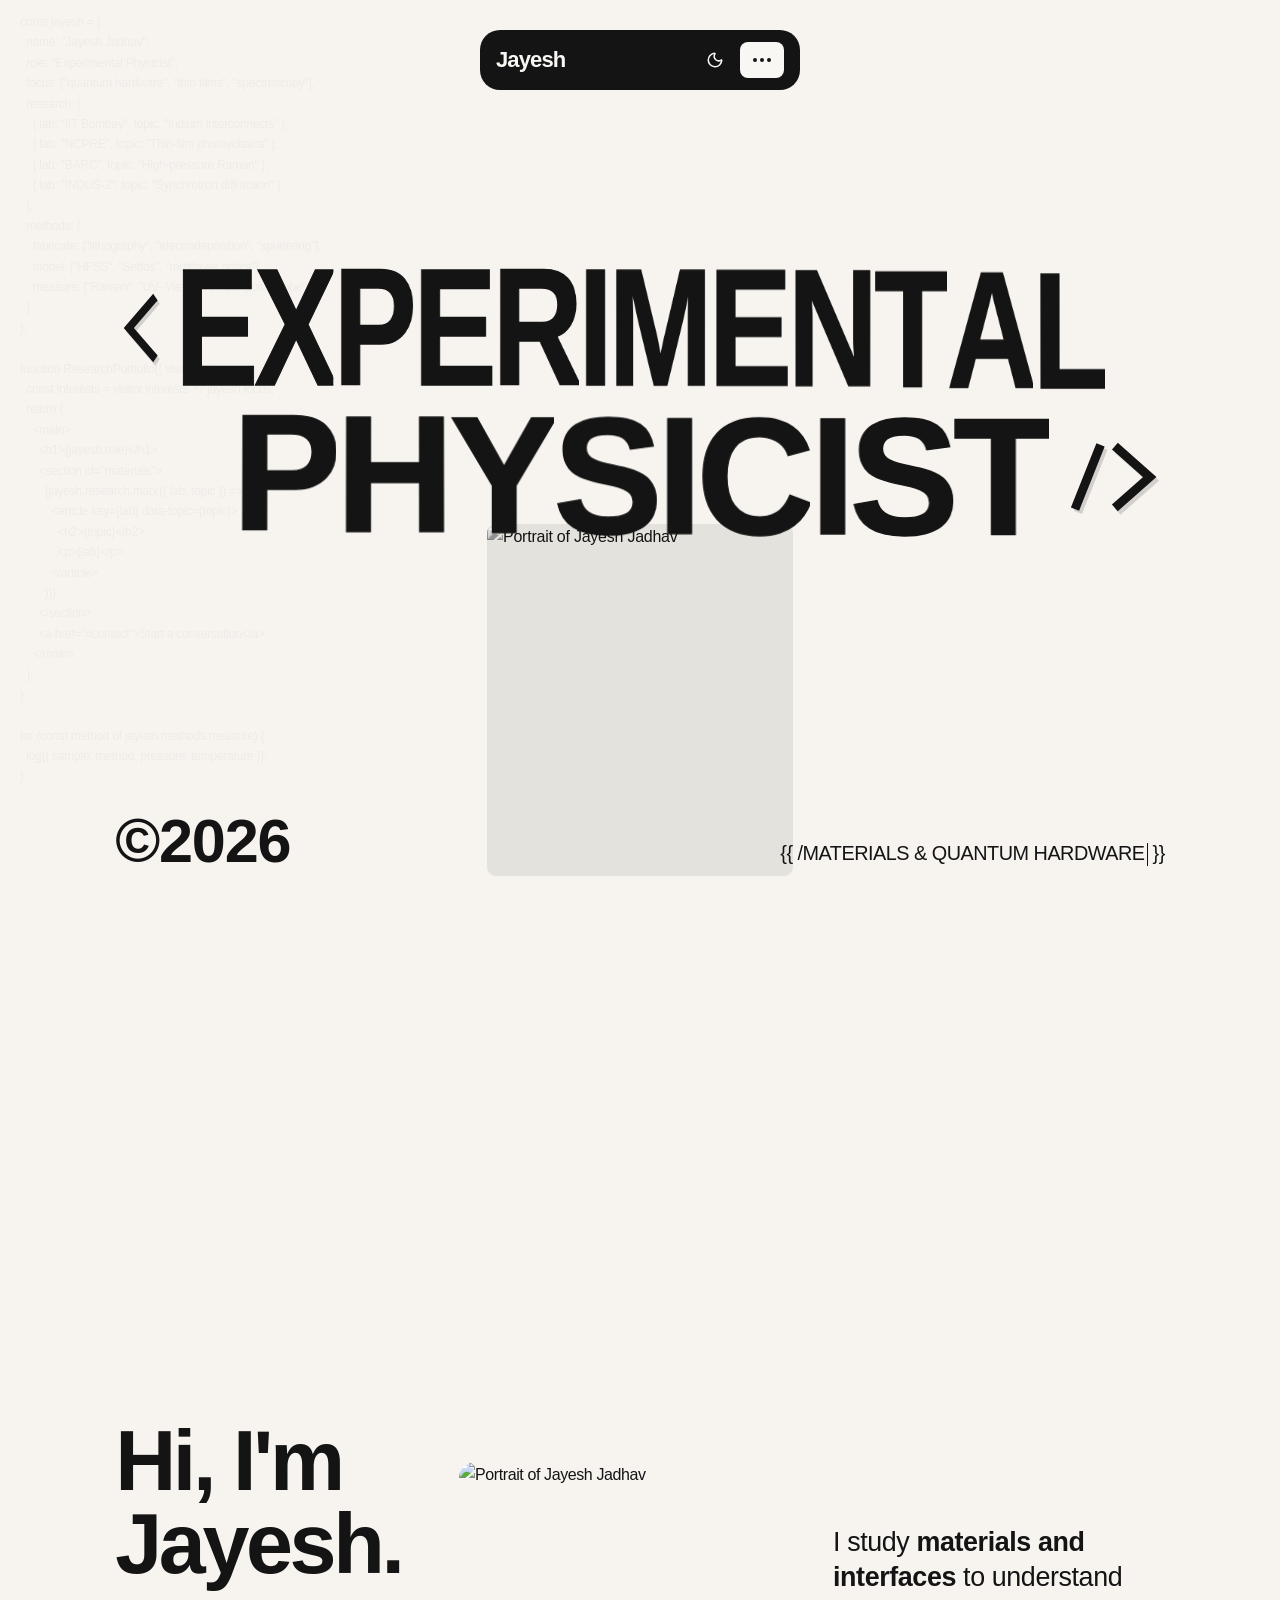
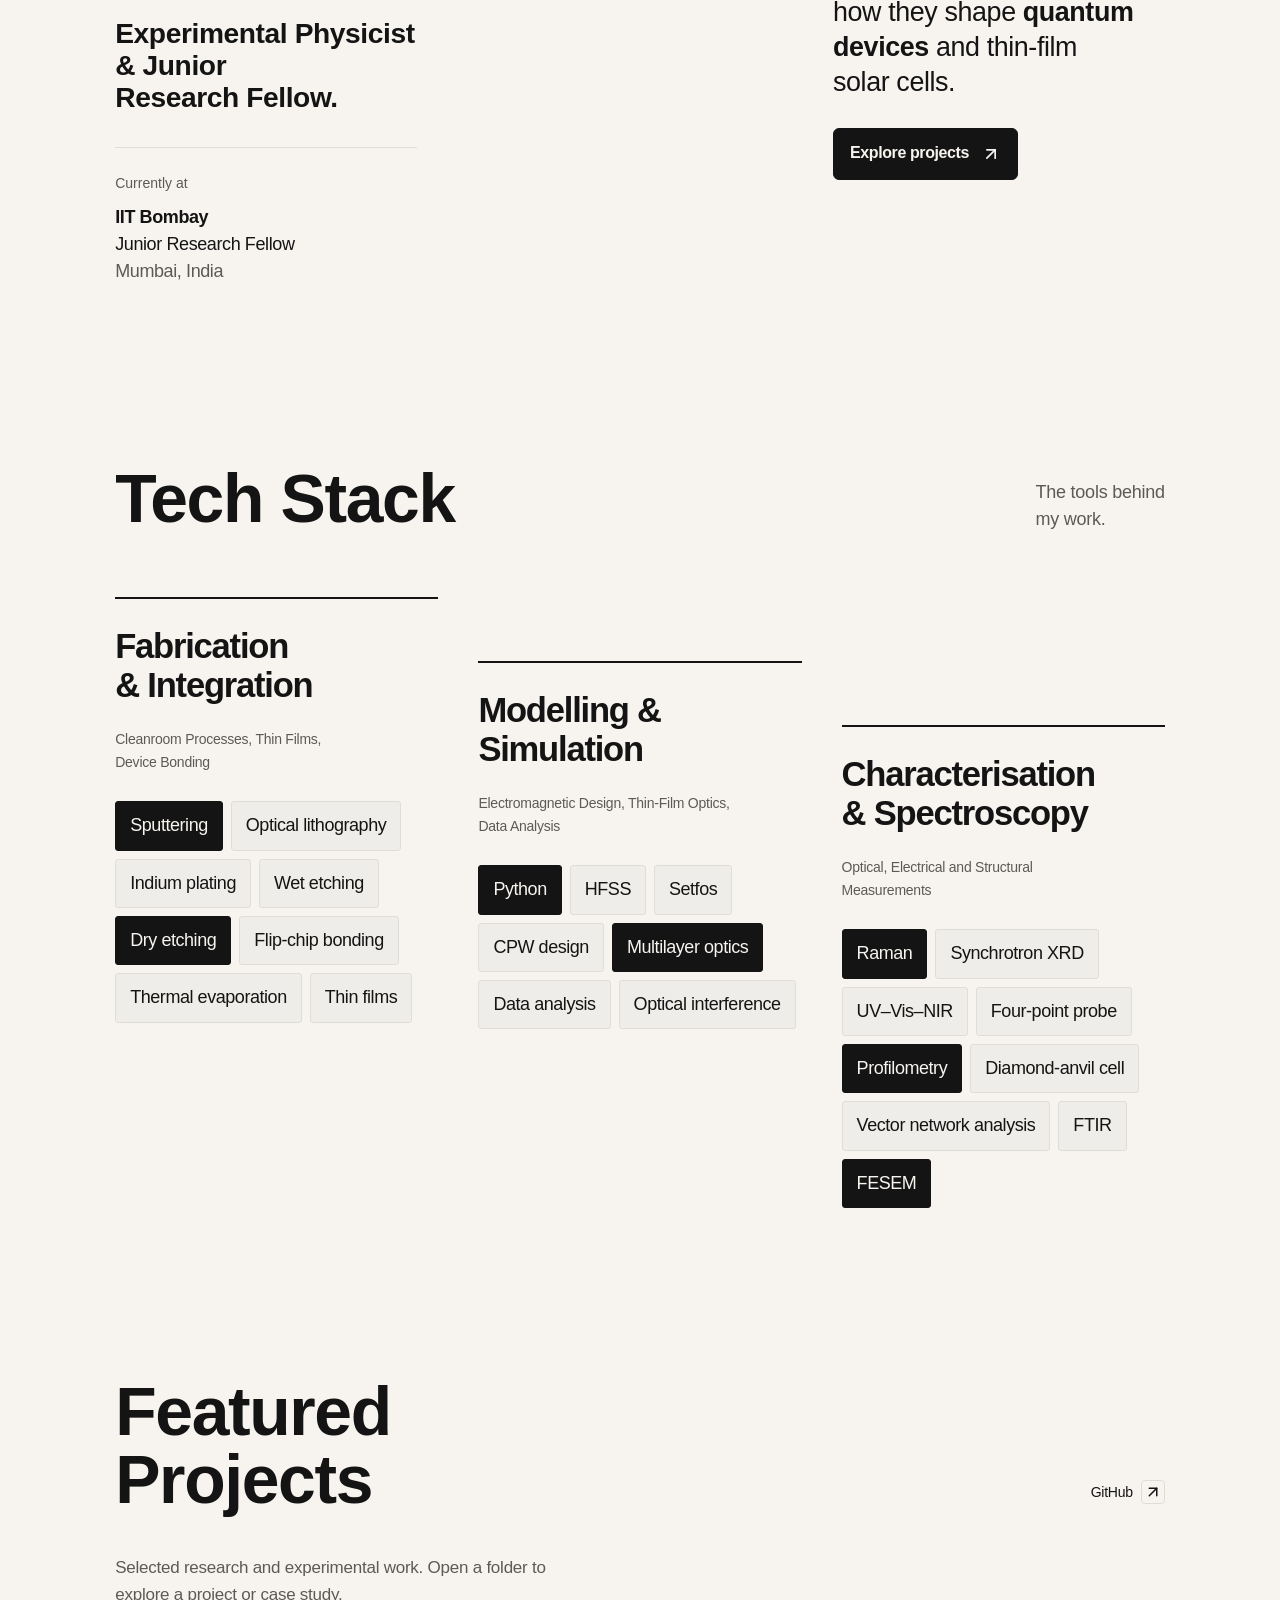
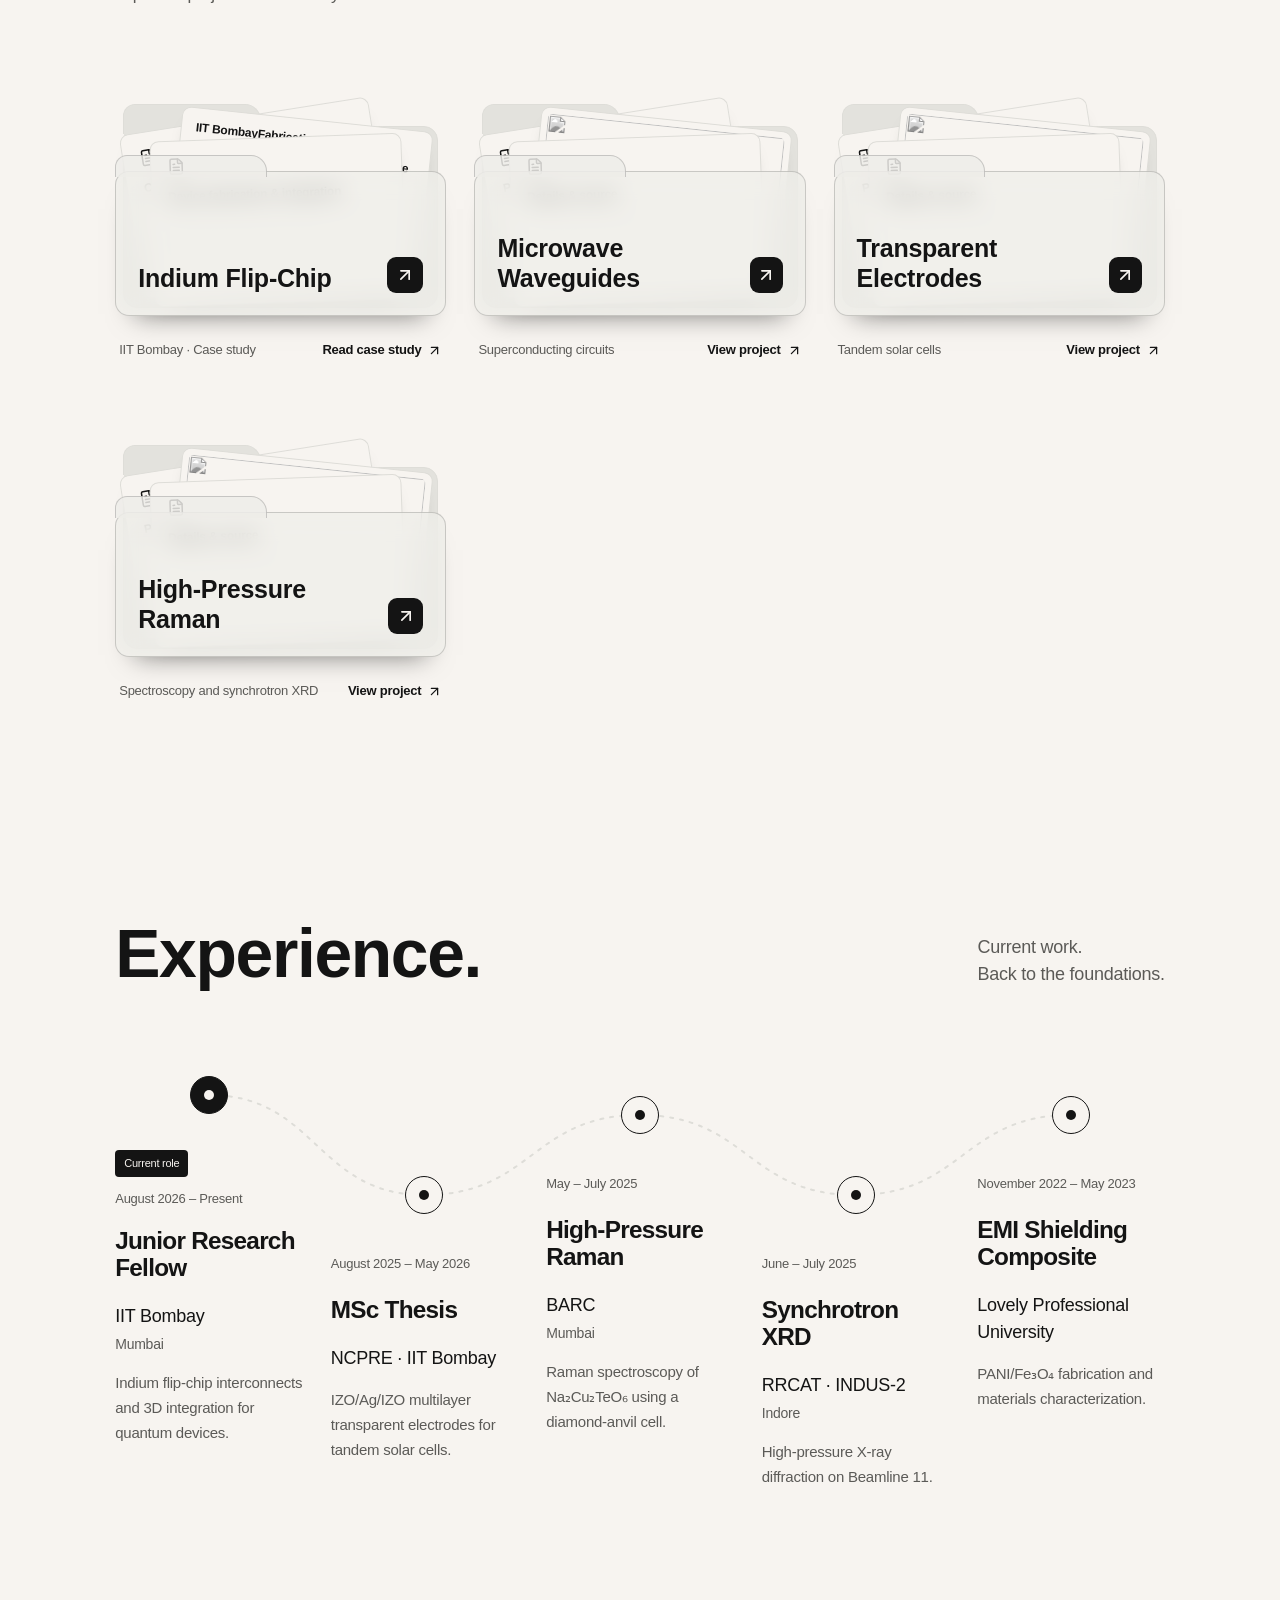
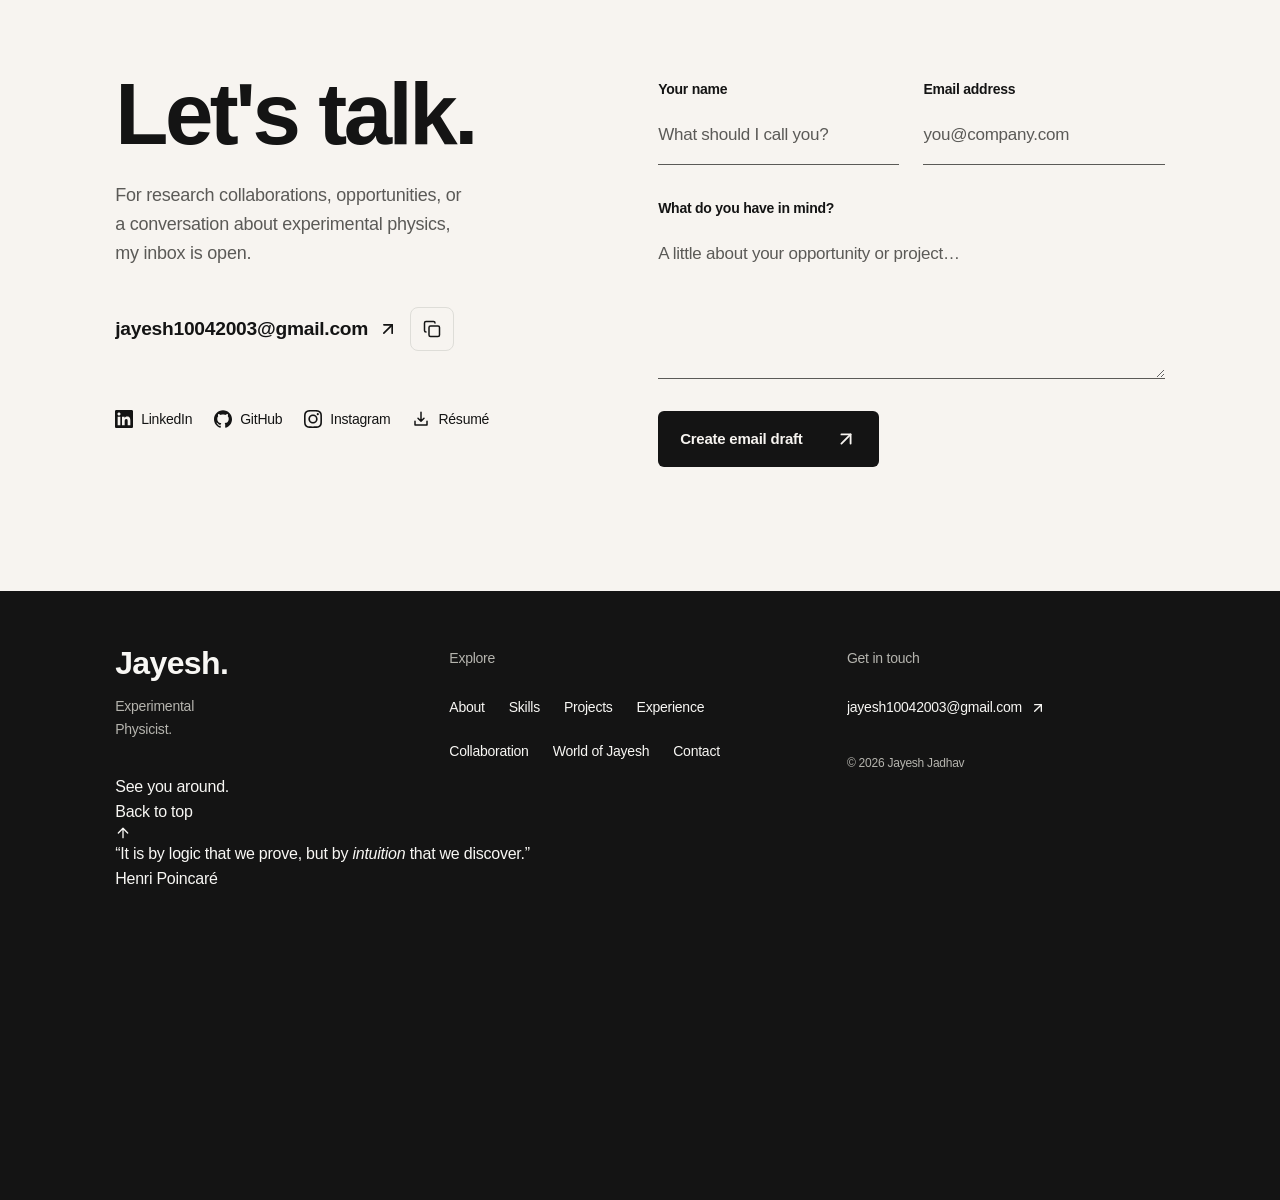
==== commit 6e8b9935: "Use a quieter ball-drop sound for the menu" ====
--- a/index.html
+++ b/index.html
@@ -68,7 +68,7 @@
         }
       } catch {}
     </script>
-    <script src="reference-shell.js" defer></script>
+    <script src="reference-shell.js?v=ball-drop" defer></script>
     <script src="reference-motion.js" defer></script>
     <script src="script.js" defer></script>
     <script src="reference-crowd.js" defer></script>
--- a/reference-overrides.css
+++ b/reference-overrides.css
@@ -38,3 +38,38 @@
     background: var(--surface-strong);
   }
 }
+
+.nav-dialog[data-release-backdrop]::backdrop {
+  -webkit-backdrop-filter: none;
+  backdrop-filter: none;
+}
+
+/* The portfolio and Collaboration opt in to a native page handoff. */
+@media (prefers-reduced-motion: no-preference) {
+  @view-transition {
+    navigation: auto;
+  }
+
+  ::view-transition-group(root) {
+    animation-duration: 360ms;
+    animation-timing-function: cubic-bezier(.22, 1, .36, 1);
+  }
+
+  html[data-collaboration-pending]::after {
+    content: '';
+    position: fixed;
+    top: env(safe-area-inset-top, 0px);
+    left: 0;
+    z-index: 200;
+    width: 28%;
+    height: 2px;
+    pointer-events: none;
+    background: var(--sc-ink);
+    animation: collaboration-progress 1.2s ease-in-out infinite;
+  }
+}
+
+@keyframes collaboration-progress {
+  from { transform: translateX(-100%); }
+  to { transform: translateX(360%); }
+}
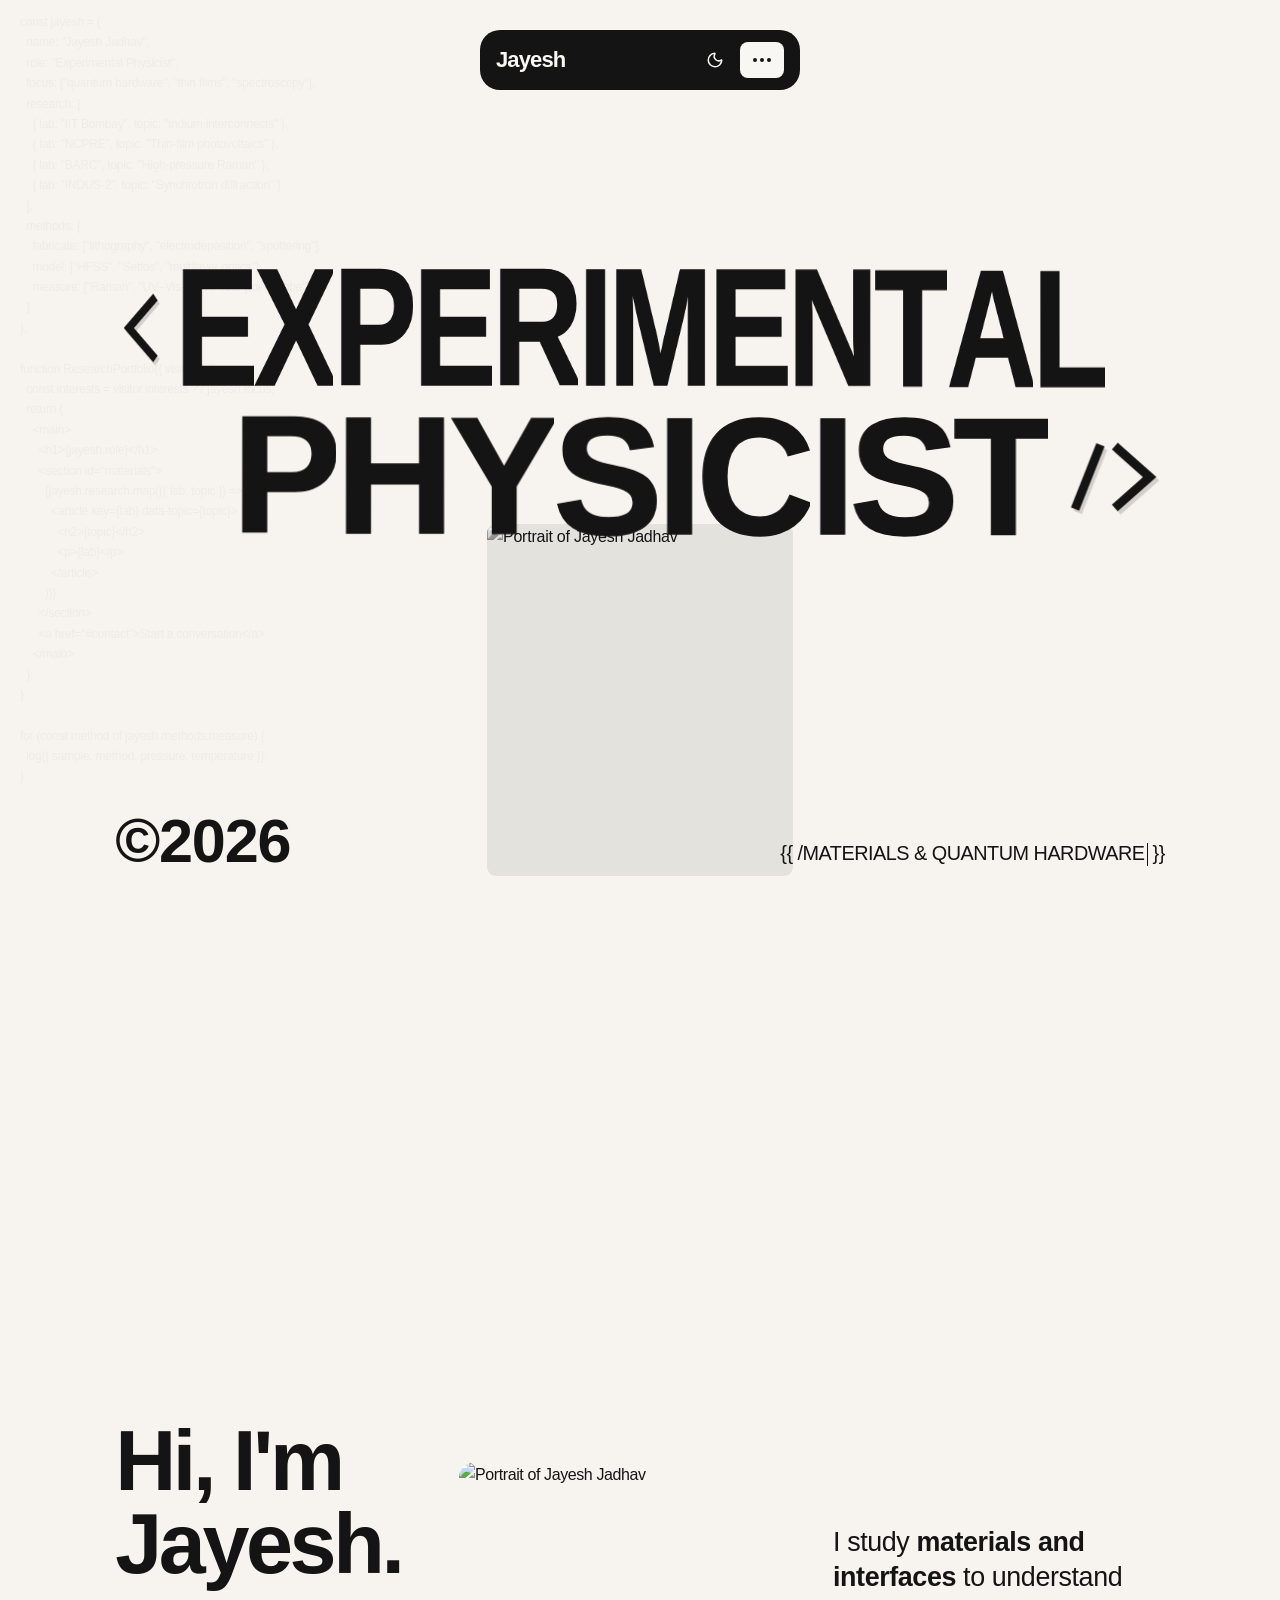
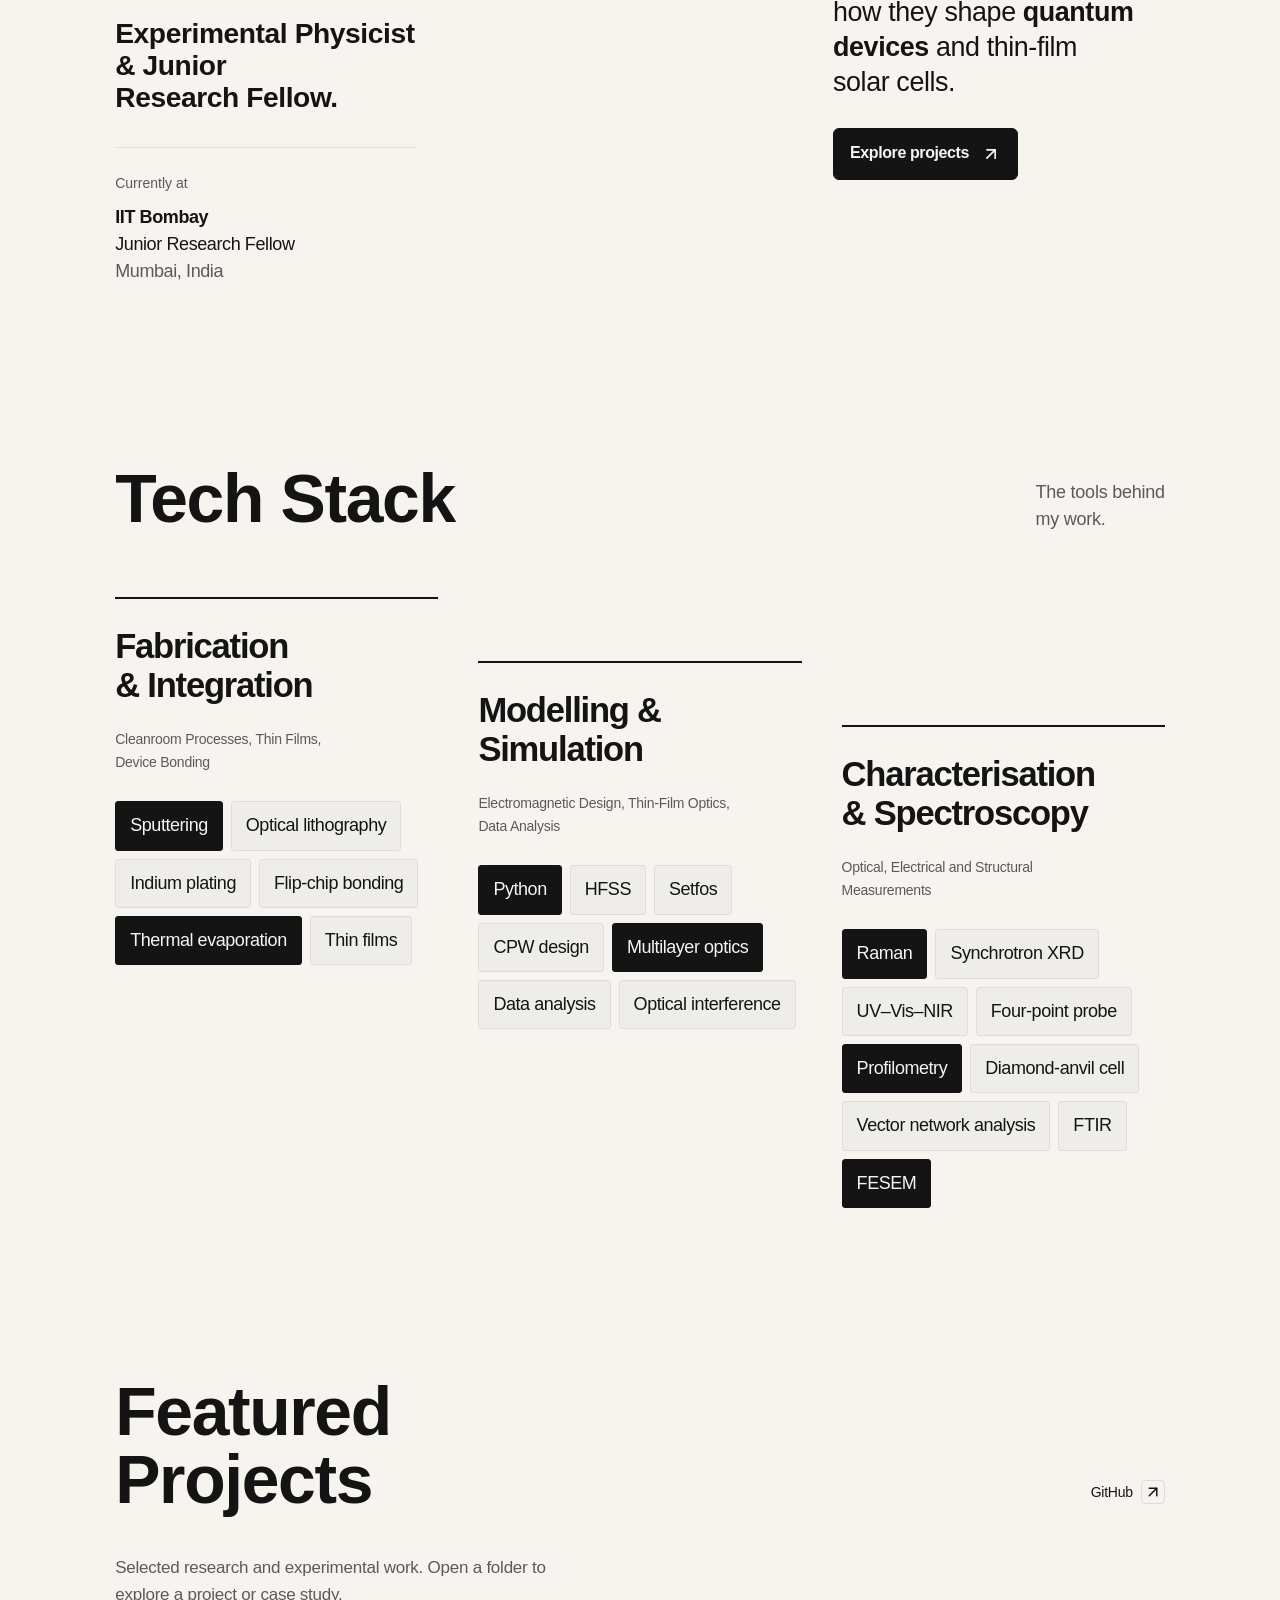
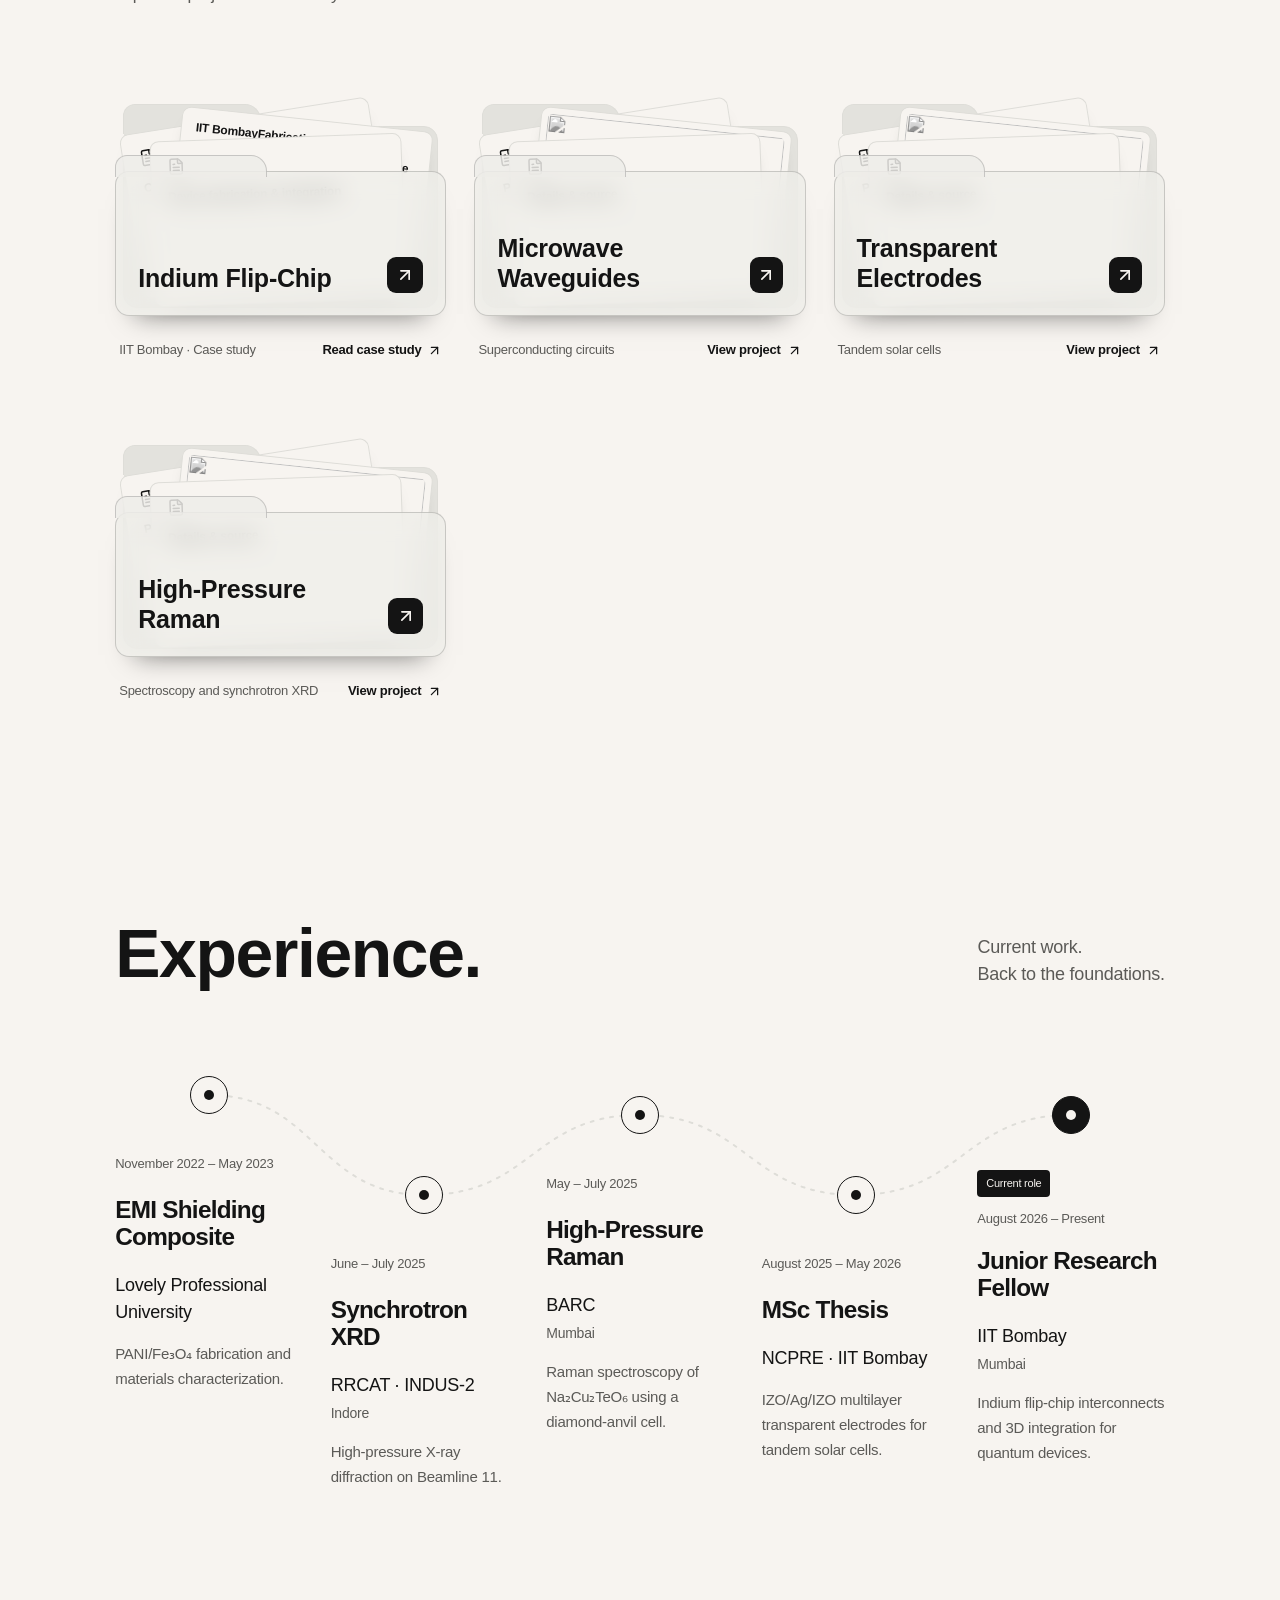
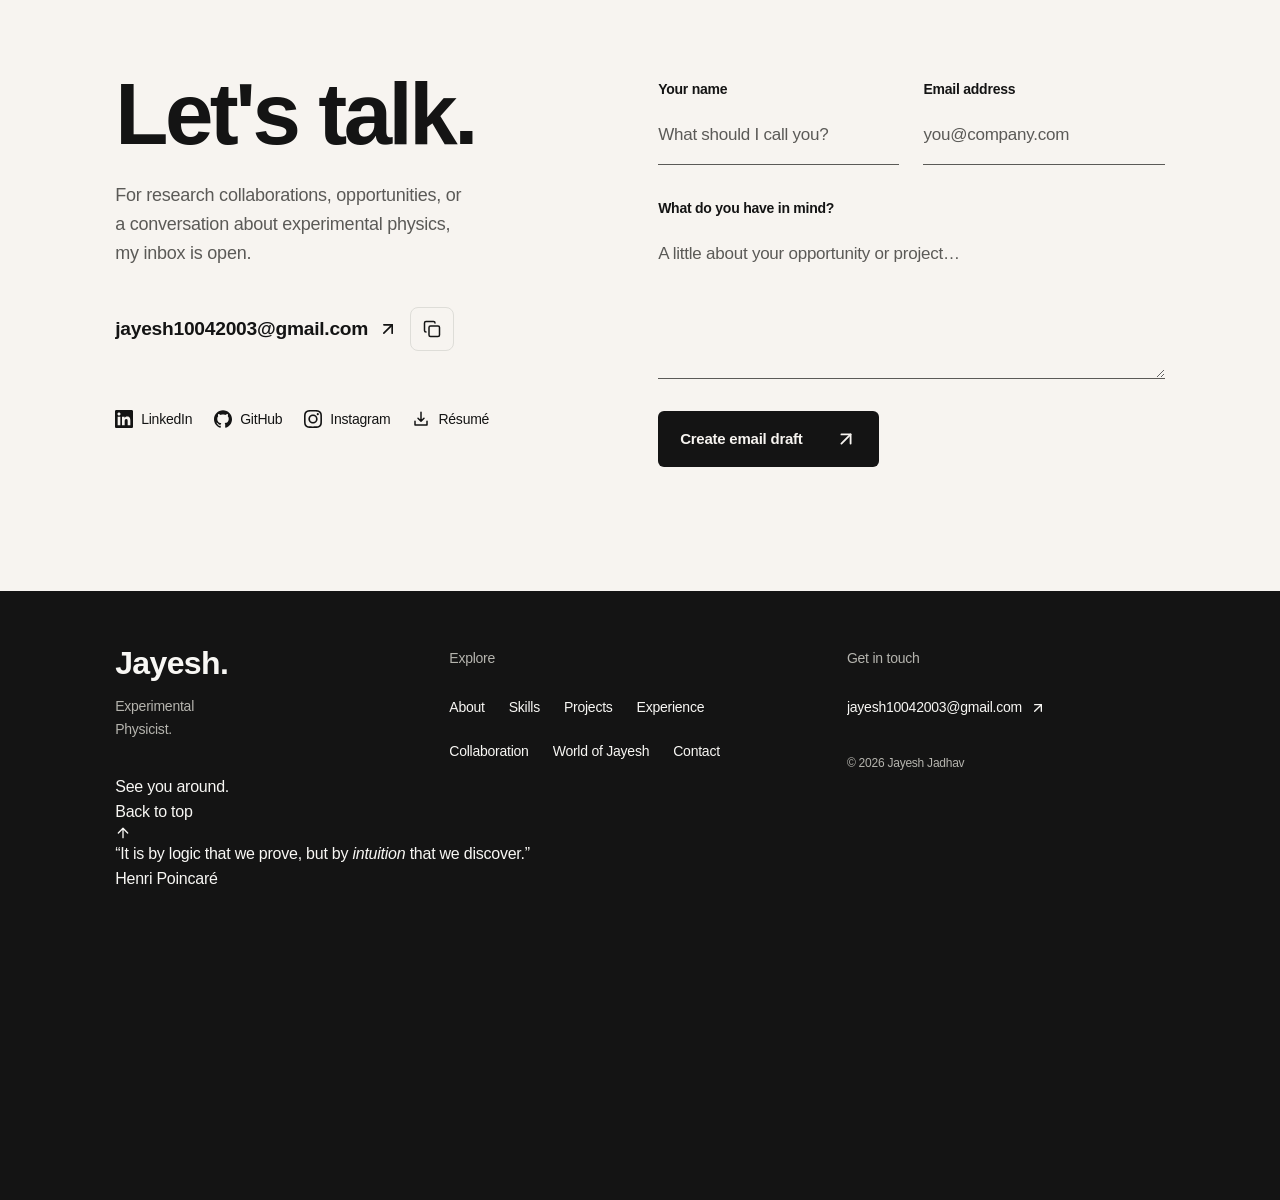
==== commit 57825333: "Fix report links and refresh portfolio details" ====
--- a/index.html
+++ b/index.html
@@ -57,7 +57,7 @@
     <link rel="stylesheet" href="styles.css" />
     <link rel="stylesheet" href="reference-projects.css" />
     <link rel="stylesheet" href="reference-crowd.css" />
-    <link rel="stylesheet" href="reference-overrides.css" />
+    <link rel="stylesheet" href="reference-overrides.css?v=experience-order" />
     <script>
       try {
         const theme =
@@ -68,11 +68,11 @@
         }
       } catch {}
     </script>
-    <script src="reference-shell.js?v=ball-drop" defer></script>
+    <script src="reference-shell.js?v=silent-menu" defer></script>
     <script src="reference-motion.js" defer></script>
     <script src="script.js" defer></script>
     <script src="reference-crowd.js" defer></script>
-    <script src="reference-chat.js" defer></script>
+    <script src="reference-chat.js?v=20261123" defer></script>
   </head>
   <body
     ><div class="portfolio" id="top">
@@ -396,7 +396,7 @@
                   ></path></svg></a
               ><a
                 class="nav-menu-piece"
-                href="assets/Jayesh_Jadhav_Resume.pdf"
+                href="assets/Jayesh_Jadhav_Resume.pdf?v=20261123"
                 aria-label="Download résumé"
                 download=""
                 ><svg
@@ -723,8 +723,6 @@
                   <li>Sputtering</li>
                   <li>Optical lithography</li>
                   <li>Indium plating</li>
-                  <li>Wet etching</li>
-                  <li>Dry etching</li>
                   <li>Flip-chip bonding</li>
                   <li>Thermal evaporation</li>
                   <li>Thin films</li>
@@ -1338,8 +1336,7 @@
                       <li>
                         <h5>Pattern the device</h5>
                         <p
-                          >Define bump locations with optical lithography and
-                          use wet or dry etching where needed.</p
+                          >Define bump locations with optical lithography.</p
                         >
                       </li>
                       <li>
@@ -1766,10 +1763,10 @@
                 aria-labelledby="optics-title"
                 ><a
                   class="project-image-link"
-                  href="assets/optics.webp"
+                  href="research-documents/msc-thesis.pdf"
                   target="_blank"
                   rel="noopener noreferrer"
-                  aria-label="Open Transparent Electrodes illustration"
+                  aria-label="Read the transparent electrodes thesis PDF"
                   ><figure class="project-image image-optics"
                     ><img
                       src="assets/optics.webp"
@@ -1860,10 +1857,10 @@
                 aria-labelledby="raman-title"
                 ><a
                   class="project-image-link"
-                  href="assets/raman.svg"
+                  href="research-documents/barc-summer-project.pdf"
                   target="_blank"
                   rel="noopener noreferrer"
-                  aria-label="Open High-Pressure Raman illustration"
+                  aria-label="Read the BARC high-pressure Raman report PDF"
                   ><figure class="project-image image-raman"
                     ><img
                       src="assets/raman.svg"
@@ -1972,20 +1969,45 @@
                 <path class="journey-road-base" d=""></path>
                 <path class="journey-road-ink" d="" pathlength="1"></path></svg
               ><article
-                class="journey-stop journey-now"
-                aria-labelledby="current-role-title"
+                class="journey-stop journey-bachelors"
+                aria-labelledby="composite-title"
                 ><span class="journey-stop-marker" aria-hidden="true"
                   ><span></span></span
                 ><div class="journey-stop-content">
-                  <p class="journey-date"
-                    ><span class="journey-current">Current role</span>August
-                    2026 – Present</p
-                  >
-                  <h3 id="current-role-title">Junior Research<br />Fellow</h3>
-                  <p class="journey-place">IIT Bombay <span>Mumbai</span></p>
+                  <p class="journey-date">November 2022 – May 2023</p>
+                  <h3 id="composite-title">EMI Shielding Composite</h3>
+                  <p class="journey-place">Lovely Professional University</p>
                   <p class="journey-description"
-                    >Indium flip-chip interconnects and 3D integration for
-                    quantum devices.</p
+                    >PANI/Fe₃O₄ fabrication and materials characterization.</p
+                  >
+                </div></article
+              ><article
+                class="journey-stop journey-internship"
+                aria-labelledby="synchrotron-title"
+                ><span class="journey-stop-marker" aria-hidden="true"
+                  ><span></span></span
+                ><div class="journey-stop-content">
+                  <p class="journey-date">June – July 2025</p>
+                  <h3 id="synchrotron-title">Synchrotron XRD</h3>
+                  <p class="journey-place"
+                    >RRCAT · INDUS-2 <span>Indore</span></p
+                  >
+                  <p class="journey-description"
+                    >High-pressure X-ray diffraction on Beamline 11.</p
+                  >
+                </div></article
+              ><article
+                class="journey-stop journey-masters"
+                aria-labelledby="raman-training-title"
+                ><span class="journey-stop-marker" aria-hidden="true"
+                  ><span></span></span
+                ><div class="journey-stop-content">
+                  <p class="journey-date">May – July 2025</p>
+                  <h3 id="raman-training-title">High-Pressure Raman</h3>
+                  <p class="journey-place">BARC <span>Mumbai</span></p>
+                  <p class="journey-description"
+                    >Raman spectroscopy of Na₂Cu₂TeO₆ using a diamond-anvil
+                    cell.</p
                   >
                 </div></article
               ><article
@@ -2003,45 +2025,20 @@
                   >
                 </div></article
               ><article
-                class="journey-stop journey-masters"
-                aria-labelledby="raman-training-title"
+                class="journey-stop journey-now"
+                aria-labelledby="current-role-title"
                 ><span class="journey-stop-marker" aria-hidden="true"
                   ><span></span></span
                 ><div class="journey-stop-content">
-                  <p class="journey-date">May – July 2025</p>
-                  <h3 id="raman-training-title">High-Pressure Raman</h3>
-                  <p class="journey-place">BARC <span>Mumbai</span></p>
+                  <p class="journey-date"
+                    ><span class="journey-current">Current role</span>August
+                    2026 – Present</p
+                  >
+                  <h3 id="current-role-title">Junior Research<br />Fellow</h3>
+                  <p class="journey-place">IIT Bombay <span>Mumbai</span></p>
                   <p class="journey-description"
-                    >Raman spectroscopy of Na₂Cu₂TeO₆ using a diamond-anvil
-                    cell.</p
-                  >
-                </div></article
-              ><article
-                class="journey-stop journey-internship"
-                aria-labelledby="synchrotron-title"
-                ><span class="journey-stop-marker" aria-hidden="true"
-                  ><span></span></span
-                ><div class="journey-stop-content">
-                  <p class="journey-date">June – July 2025</p>
-                  <h3 id="synchrotron-title">Synchrotron XRD</h3>
-                  <p class="journey-place"
-                    >RRCAT · INDUS-2 <span>Indore</span></p
-                  >
-                  <p class="journey-description"
-                    >High-pressure X-ray diffraction on Beamline 11.</p
-                  >
-                </div></article
-              ><article
-                class="journey-stop journey-bachelors"
-                aria-labelledby="composite-title"
-                ><span class="journey-stop-marker" aria-hidden="true"
-                  ><span></span></span
-                ><div class="journey-stop-content">
-                  <p class="journey-date">November 2022 – May 2023</p>
-                  <h3 id="composite-title">EMI Shielding Composite</h3>
-                  <p class="journey-place">Lovely Professional University</p>
-                  <p class="journey-description"
-                    >PANI/Fe₃O₄ fabrication and materials characterization.</p
+                    >Indium flip-chip interconnects and 3D integration for
+                    quantum devices.</p
                   >
                 </div></article
               >
@@ -2236,7 +2233,7 @@
                     ></a
                   ><a
                     class="wave-target"
-                    href="assets/Jayesh_Jadhav_Resume.pdf"
+                    href="assets/Jayesh_Jadhav_Resume.pdf?v=20261123"
                     download=""
                     ><svg
                       class="platform-logo"
--- a/reference-overrides.css
+++ b/reference-overrides.css
@@ -25,6 +25,12 @@
 
 @media (min-width: 1280px) and (max-height: 700px) {
   #projects .section-heading h2 br { display: none; }
+}
+
+/* Preserve the road's shape when the first and last roles trade places. */
+@media (width > 1000px) {
+  .journey-roadmap > .journey-stop:first-of-type { padding-top: 0; }
+  .journey-roadmap > .journey-stop:last-of-type { padding-top: 20px; }
 }
 
 /* The opening line overlaps the portrait. Preserve contrast on small screens. */
